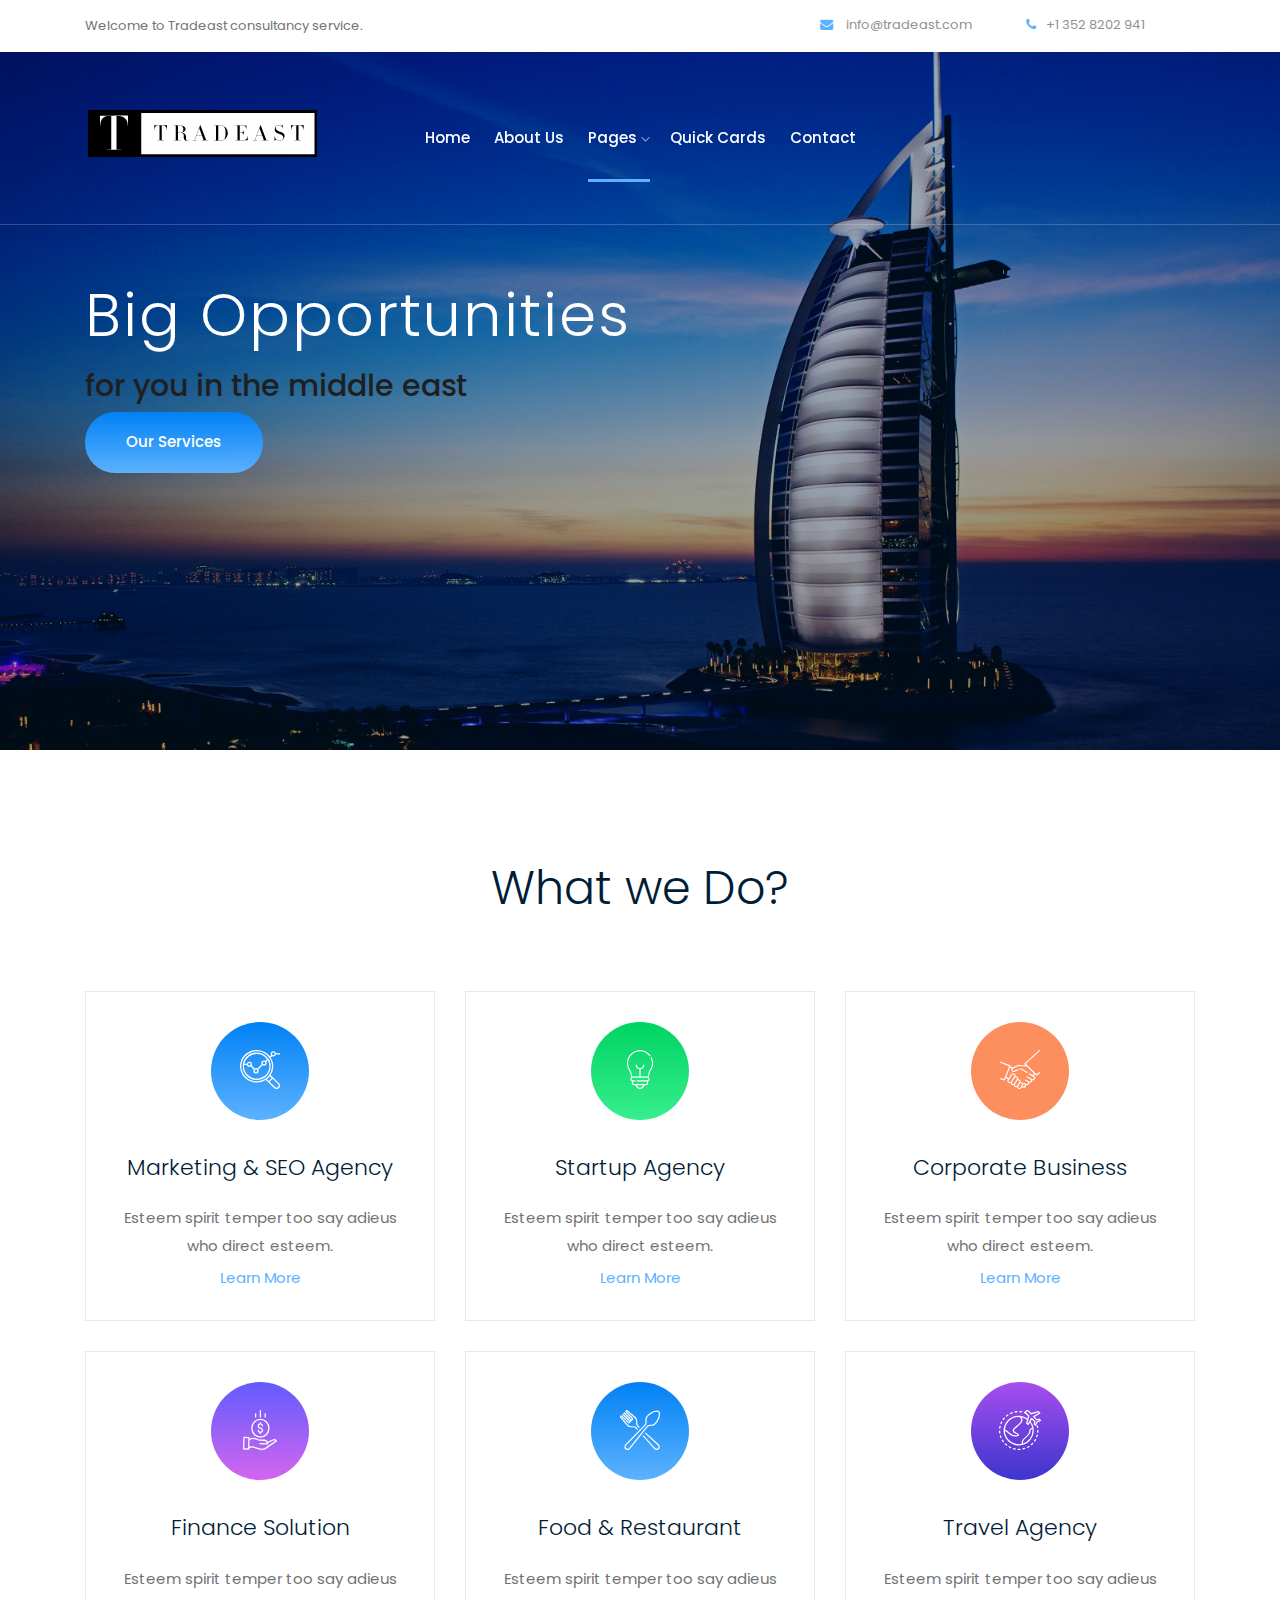
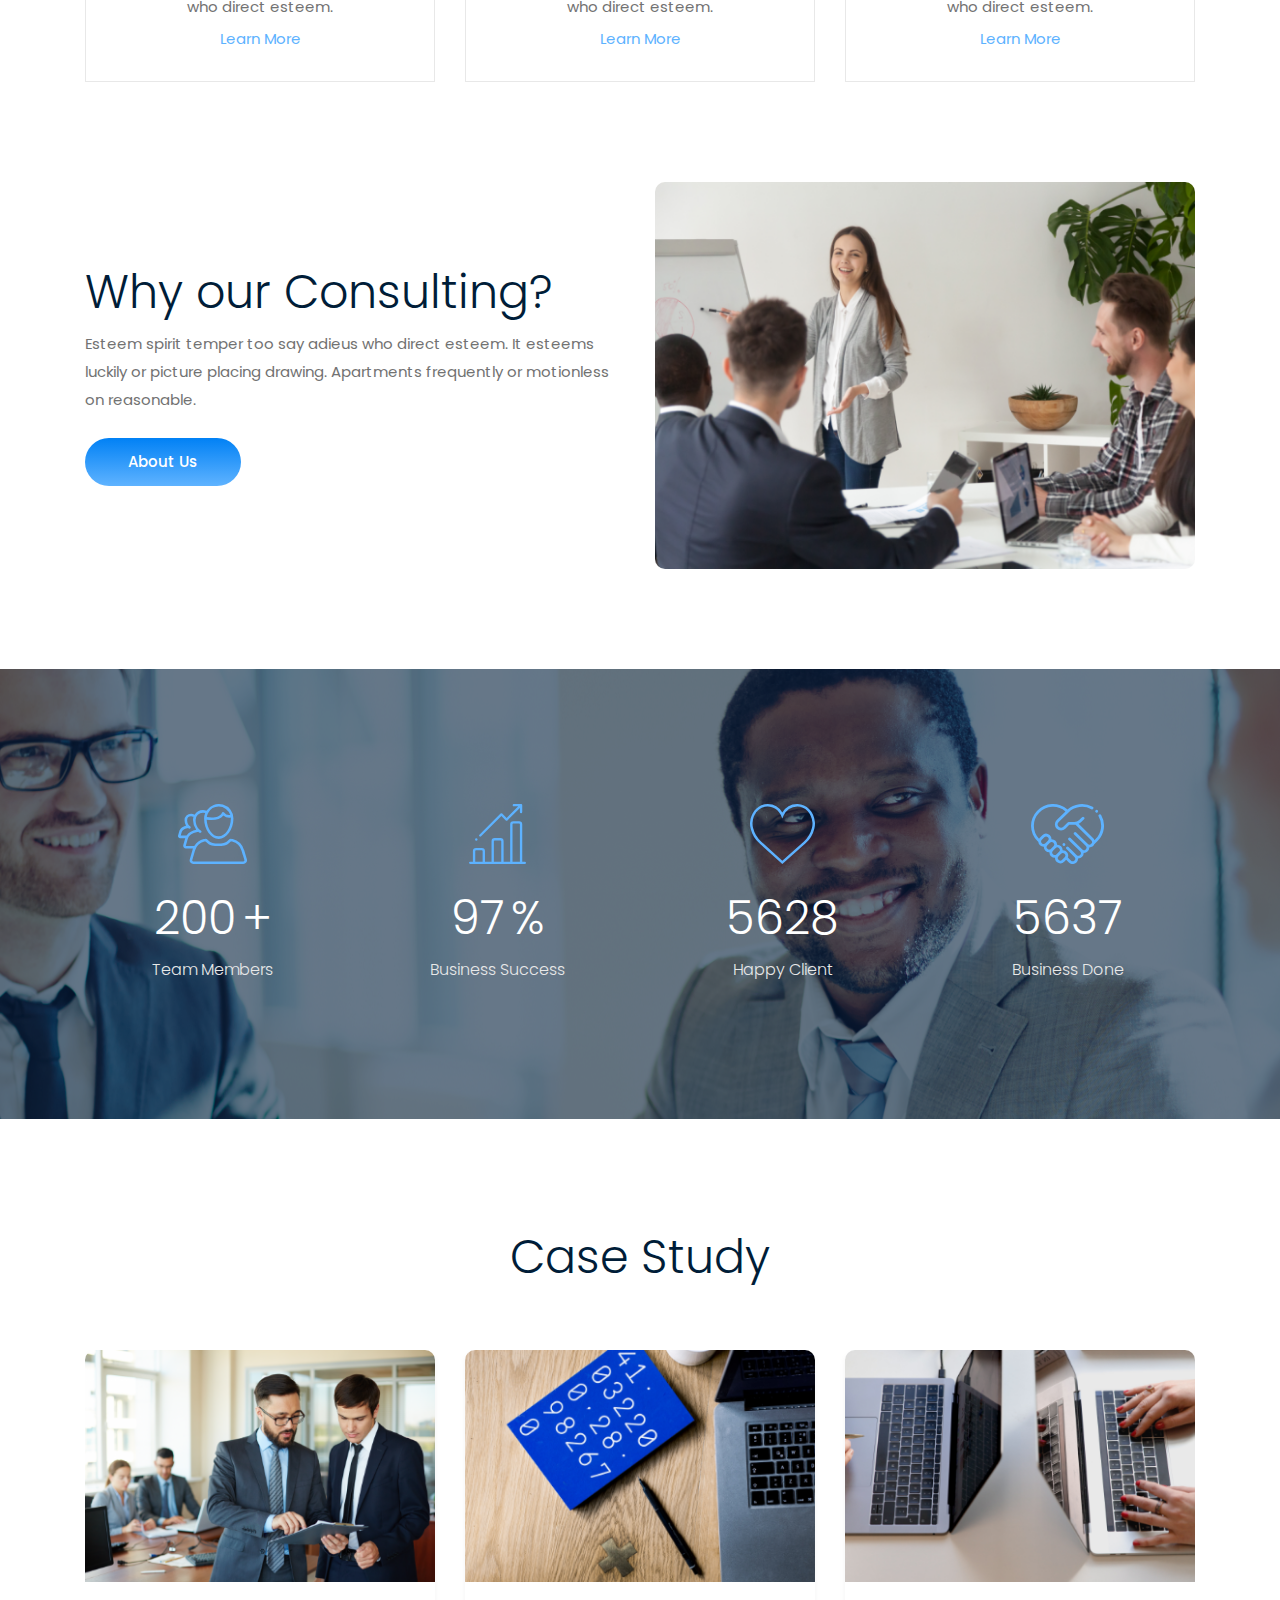
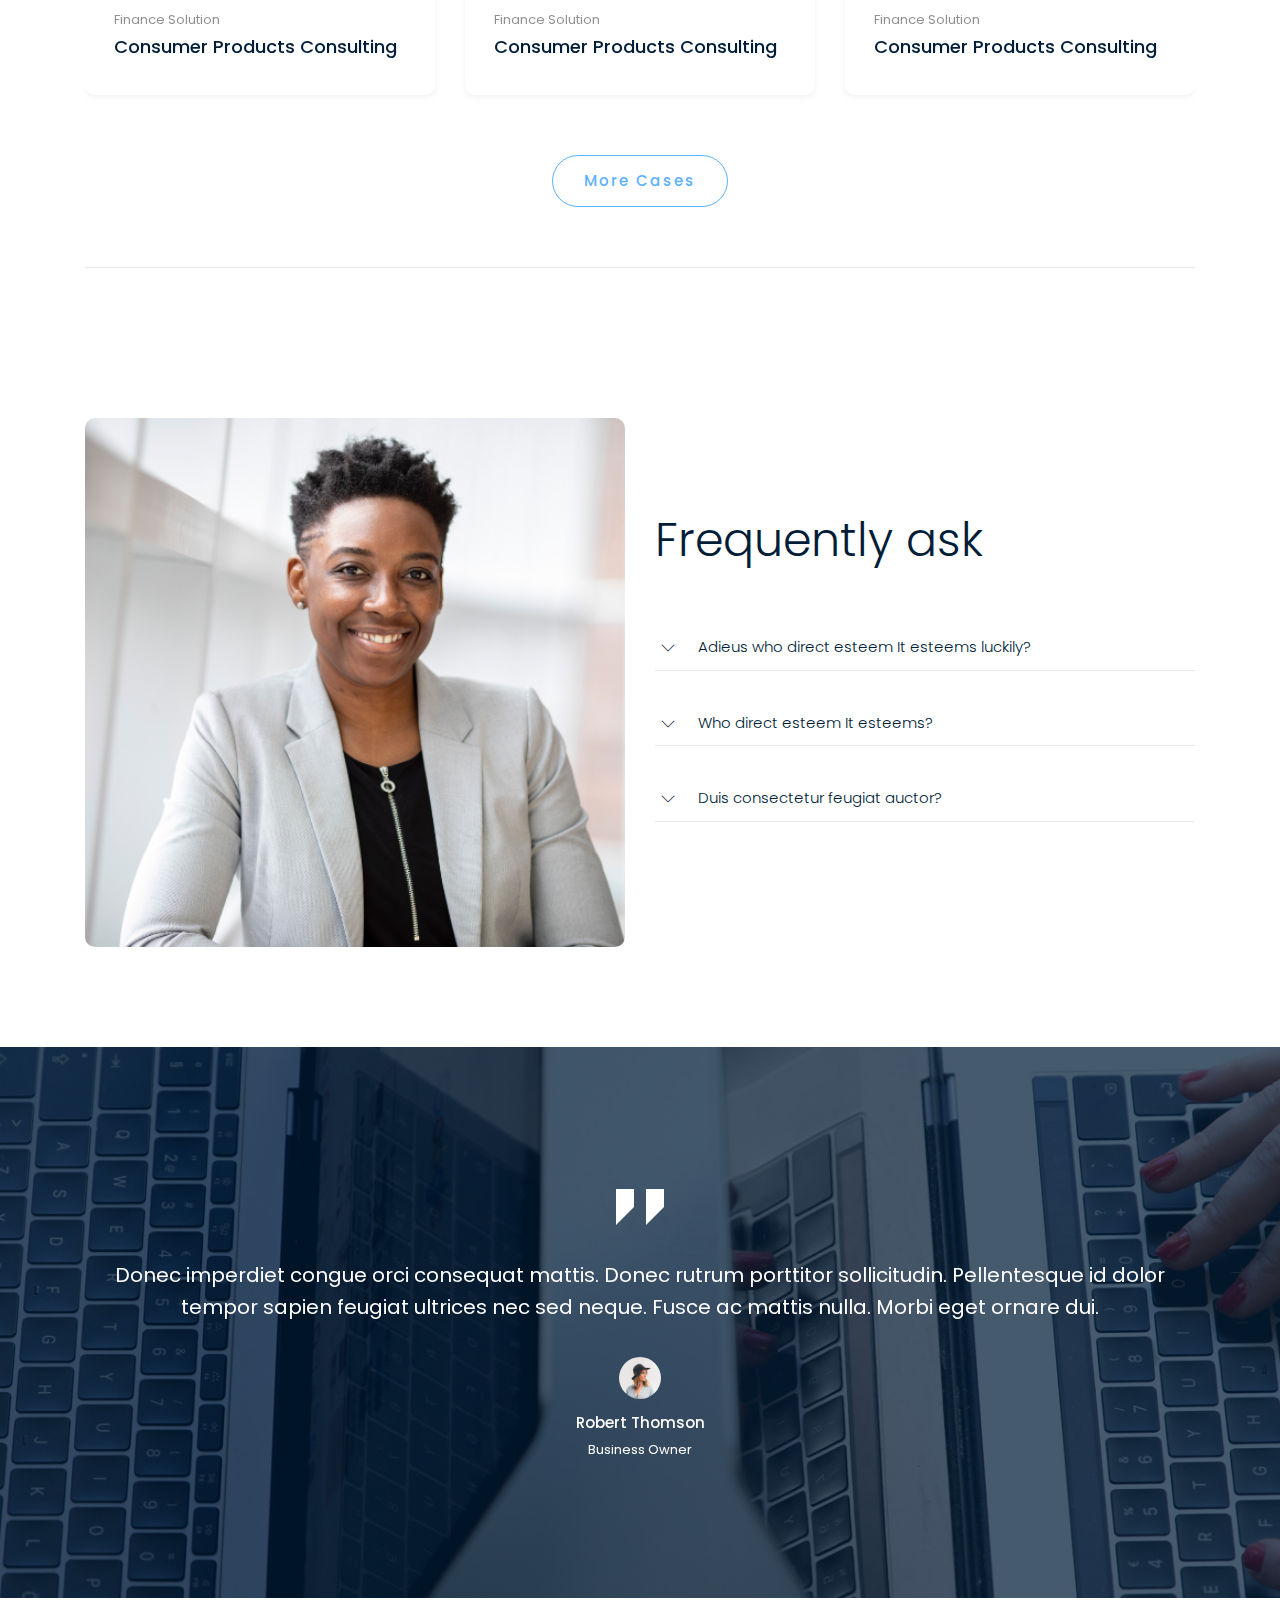
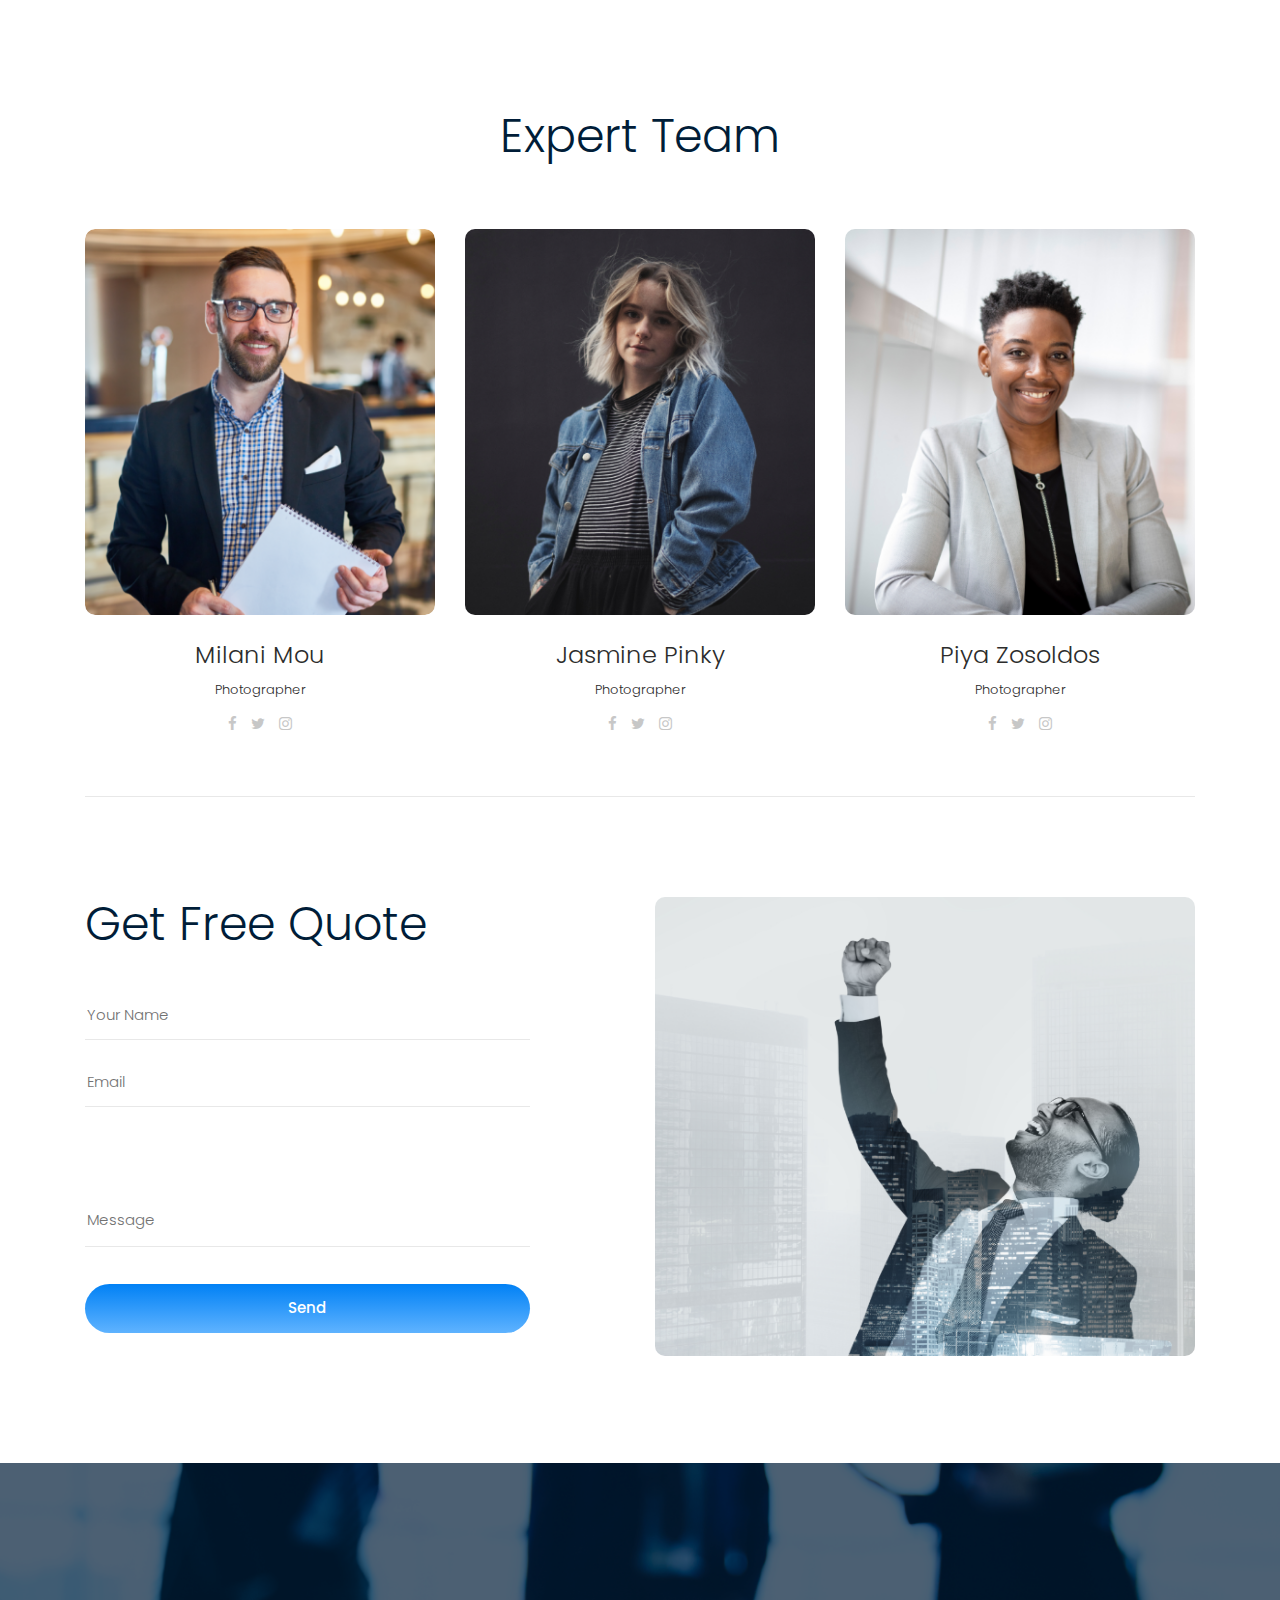
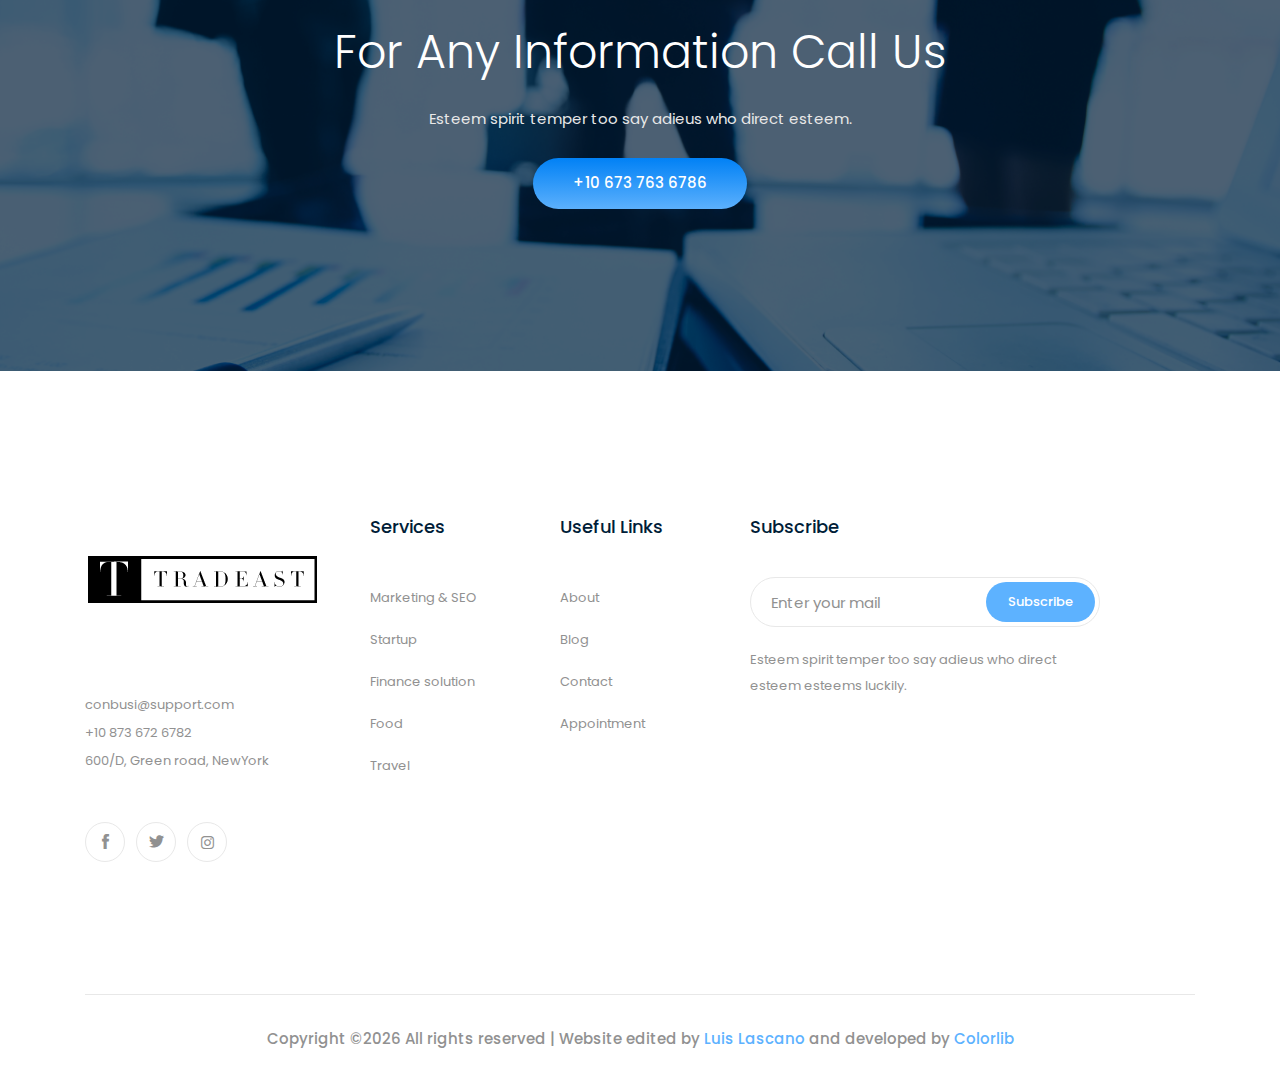
==== index.html @ 0a7091a6 "Tradeast Website" ====
<!doctype html>
<html class="no-js" lang="zxx">

<head>
    <meta charset="utf-8">
    <meta http-equiv="x-ua-compatible" content="ie=edge">
    <title>Tradeast</title>
    <meta name="description" content="">
    <meta name="viewport" content="width=device-width, initial-scale=1">

    <!-- <link rel="manifest" href="site.webmanifest"> -->
    <link rel="shortcut icon" type="image/x-icon" href="img/favicon.png">
    <!-- Place favicon.ico in the root directory -->

    <!-- CSS here -->
    <link rel="stylesheet" href="css/bootstrap.min.css">
    <link rel="stylesheet" href="css/owl.carousel.min.css">
    <link rel="stylesheet" href="css/magnific-popup.css">
    <link rel="stylesheet" href="css/font-awesome.min.css">
    <link rel="stylesheet" href="css/themify-icons.css">
    <link rel="stylesheet" href="css/nice-select.css">
    <link rel="stylesheet" href="css/flaticon.css">
    <link rel="stylesheet" href="css/gijgo.css">
    <link rel="stylesheet" href="css/animate.css">
    <link rel="stylesheet" href="css/slick.css">
    <link rel="stylesheet" href="css/slicknav.css">
    <link rel="stylesheet" href="css/style.css">
    <!-- <link rel="stylesheet" href="css/responsive.css"> -->
</head>

<body>
    <!--[if lte IE 9]>
            <p class="browserupgrade">You are using an <strong>outdated</strong> browser. Please <a href="https://browsehappy.com/">upgrade your browser</a> to improve your experience and security.</p>
        <![endif]-->

    <!-- header-start -->
    <header>
        <div class="header-area ">
            <div class="header-top_area d-none d-lg-block">
                <div class="container">
                    <div class="row">
                        <div class="col-xl-5 col-md-5 ">
                            <div class="header_left">
                                <p>Welcome to Tradeast consultancy service.</p>
                            </div>
                        </div>
                        <div class="col-xl-7 col-md-7">
                            <div class="header_right d-flex">
                                    <div class="short_contact_list">
                                            <ul>
                                                <li><a href="#"> <i class="fa fa-envelope"></i> &nbsp;info@tradeast.com</a></li>
                                                <li><a href="#"> <i class="fa fa-phone"></i> +1 352 8202 941</a></li>
                                            </ul>
                                        </div>
                                        
                            </div>

                        </div>
                    </div>
                </div>
            </div>
            <div id="sticky-header" class="main-header-area">
                <div class="container">
                    <div class="header_bottom_border">
                        <div class="row align-items-center">
                            <div class="col-xl-3 col-lg-2">
                                <div class="logo">
                                    <a href="index.html">
                                        <img src="img/logo.png" alt="">
                                    </a>
                                </div>
                            </div>
                            <div class="col-xl-6 col-lg-7">
                                <div class="main-menu  d-none d-lg-block">
                                    <nav>
                                        <ul id="navigation">
                                            <li><a href="index.html">home</a></li>
											<li><a href="about.html">About us</a></li>
                                            <li><a  class="active" href="#">pages <i class="ti-angle-down"></i></a>
                                                <ul class="submenu">
                                                        
                                                        
											<li><a href="stereotypes_cliche.html">Stereotypes</a></li>
											<li><a href="perceptions_perspectives.html">Perceptions</a></li>
											<li><a href="landmarks_symbols.html">Landmarks/Symbols</a></li>
											<li><a href="intercultural_communications.html">Communications</a></li>
											<li><a href="business_etiquette.html">Etiquette</a></li>
											<li><a href="bibliography.html">Bibliography</a></li>										
                                                        
                                                </ul>
												
                                           <li><a href="study.html">Quick cards</a></li>
                                           
                                            <li><a href="contact.html">Contact</a></li>
                                        </ul>
                                    </nav>
                                </div>
                            </div>
                            <div class="col-xl-3 col-lg-3 d-none d-lg-block">
                                <div class="Appointment">
                                </div>
                            </div>
                            <div class="col-12">
                                <div class="mobile_menu d-block d-lg-none"></div>
                            </div>
                        </div>
                    </div>

                </div>
            </div>
        </div>
    </header>
    <!-- header-end -->

    <!-- slider_area_start -->
    <div class="slider_area">
        <div class="slider_active owl-carousel">
            <div class="single_slider  d-flex align-items-center slider_bg_1 overlay2">
                <div class="container">
                    <div class="row">
                        <div class="col-xl-12">
                            <div class="slider_text ">
                                <h3>Big Opportunities </h3>
                                       <h2> for you in the middle east</h3>
                                <div class="video_service_btn">
                                    <a href="#" class="boxed-btn3">Our Services</a>
                                </div>
                            </div>
                        </div>
                    </div>	
                </div>
            </div>
            <div class="single_slider  d-flex align-items-center slider_bg_2 overlay2">
                <div class="container">
                    <div class="row">
                        <div class="col-xl-12">
                            <div class="slider_text ">
                                <h3>Saudi Arabia </h3>
                                       <h2 id="h2white"> The World in the Heart of the Kingdom </h2>
                                <div class="video_service_btn">
                                    <a href="#" class="boxed-btn3">Our Services</a>
                                </div>
                            </div>
                        </div>
                    </div>
                </div>
            </div>
            <div class="single_slider  d-flex align-items-center slider_bg_1 overlay2">
                <div class="container">
                    <div class="row">
                        <div class="col-xl-12">
                            <div class="slider_text ">
                                <h3>Big Opportunity <br>
                                        for your Business</h3>
                                <div class="video_service_btn">
                                    <a href="#" class="boxed-btn3">Our Services</a>
                                </div>
                            </div>
                        </div>
                    </div>
                </div>
            </div>
            <div class="single_slider  d-flex align-items-center slider_bg_2 overlay2">
                <div class="container">
                    <div class="row">
                        <div class="col-xl-12">
                            <div class="slider_text ">
                                <h3>Big Opportunity <br>
                                        for your Business</h3>
                                <div class="video_service_btn">
                                    <a href="#" class="boxed-btn3">Our Services</a>
                                </div>
                            </div>
                        </div>
                    </div>
                </div>
            </div>
        </div>
    </div>
    <!-- slider_area_end -->

    <!-- service_area_start -->
    <div class="service_area">
        <div class="container">
            <div class="row">
                <div class="col-xl-12">
                    <div class="section_title text-center mb-50">
                        <h3>What we Do?</h3>
                    </div>
                </div>
            </div>
            <div class="row">
                <div class="col-xl-4 col-md-6 col-lg-4">
                    <div class="single_service text-center">
                        <div class="service_icon">
                            <img src="img/svg_icon/1.svg" alt="">
                        </div>
                        <h3>Marketing & SEO Agency</h3>
                        <p>Esteem spirit temper too say adieus who direct esteem.</p>
                        <a href="#" class="learn_more">Learn More</a>
                    </div>
                </div>
                <div class="col-xl-4 col-md-6 col-lg-4">
                    <div class="single_service text-center">
                        <div class="service_icon">
                            <img src="img/svg_icon/2.svg" alt="">
                        </div>
                        <h3>Startup Agency</h3>
                        <p>Esteem spirit temper too say adieus who direct esteem.</p>
                        <a href="#" class="learn_more">Learn More</a>
                    </div>
                </div>
                <div class="col-xl-4 col-md-6 col-lg-4">
                    <div class="single_service text-center">
                        <div class="service_icon">
                            <img src="img/svg_icon/3.svg" alt="">
                        </div>
                        <h3>Corporate Business</h3>
                        <p>Esteem spirit temper too say adieus who direct esteem.</p>
                        <a href="#" class="learn_more">Learn More</a>
                    </div>
                </div>
                <div class="col-xl-4 col-md-6 col-lg-4">
                    <div class="single_service text-center">
                        <div class="service_icon">
                            <img src="img/svg_icon/4.svg" alt="">
                        </div>
                        <h3>Finance Solution</h3>
                        <p>Esteem spirit temper too say adieus who direct esteem.</p>
                        <a href="#" class="learn_more">Learn More</a>
                    </div>
                </div>
                <div class="col-xl-4 col-md-6 col-lg-4">
                    <div class="single_service text-center">
                        <div class="service_icon">
                            <img src="img/svg_icon/5.svg" alt="">
                        </div>
                        <h3>Food & Restaurant</h3>
                        <p>Esteem spirit temper too say adieus who direct esteem.</p>
                        <a href="#" class="learn_more">Learn More</a>
                    </div>
                </div>
                <div class="col-xl-4 col-md-6 col-lg-4">
                    <div class="single_service text-center">
                        <div class="service_icon">
                            <img src="img/svg_icon/6.svg" alt="">
                        </div>
                        <h3>Travel Agency </h3>
                        <p>Esteem spirit temper too say adieus who direct esteem.</p>
                        <a href="#" class="learn_more">Learn More</a>
                    </div>
                </div>
            </div>
        </div>
    </div>
    <!-- service_area_end -->

    <!-- about_info_area start  -->
    <div class="about_info_area">
        <div class="container">
            <div class="row align-items-center">
                <div class="col-xl-6 col-lg-6">
                    <div class="about_text">
                        <h3>Why our Consulting?</h3>
                        <p>Esteem spirit temper too say adieus who direct esteem.
                            It esteems luckily or picture placing drawing. Apartments frequently or motionless on reasonable.</p>
                            <a href="#" class="boxed-btn3">About Us</a>
                    </div>
                </div>
                <div class="col-xl-6 col-lg-6">
                    <div class="about_thumb">
                        <img src="img/service/about.png" alt="">
                    </div>
                </div>
            </div>
        </div>
    </div>
    <!-- /about_info_area end  -->

    <!-- counter_area  -->
    <div class="counter_area counter_bg_1 overlay_03">
        <div class="container">
            <div class="row">
                <div class="col-xl-3 col-lg-3 col-md-3">
                    <div class="single_counter text-center">
                        <div class="counter_icon">
                            <img src="img/svg_icon/group.svg" alt="">
                        </div>
                        <h3> <span class="counter">200</span> <span> +</span> </h3>
                        <p>Team Members</p>
                    </div>
                </div>
                <div class="col-xl-3 col-lg-3 col-md-3">
                    <div class="single_counter text-center">
                        <div class="counter_icon">
                            <img src="img/svg_icon/cart.svg" alt="">
                        </div>
                        <h3> <span class="counter">97</span> <span>%</span> </h3>
                        <p>Business Success</p>
                    </div>
                </div>
                <div class="col-xl-3 col-lg-3 col-md-3">
                    <div class="single_counter text-center">
                        <div class="counter_icon">
                            <img src="img/svg_icon/heart.svg" alt="">
                        </div>
                        <h3> <span class="counter">5628</span></h3>
                        <p>Happy Client</p>
                    </div>
                </div>
                <div class="col-xl-3 col-lg-3 col-md-3">
                    <div class="single_counter text-center">
                        <div class="counter_icon">
                            <img src="img/svg_icon/respect.svg" alt="">
                        </div>
                        <h3> <span class="counter">5637</span> </h3>
                        <p>Business Done</p>
                    </div>
                </div>
            </div>
        </div>
    </div>
    <!-- /counter_area  -->

    <!-- case_study_area  -->
    <div class="case_study_area">
        <div class="container">
            <div class="border_bottom">
                    <div class="row">
                            <div class="col-xl-12">
                                <div class="section_title text-center mb-40">
                                    <h3>Case Study</h3>
                                </div>
                            </div>
                        </div>
                        <div class="row">
                            <div class="col-xl-12">
                                <div class="case_active owl-carousel">
                                        <div class="single_case">
                                                <div class="case_thumb">
                                                        <img src="img/case/1.png" alt="">
                                                    </div>
                                            <div class="case_heading">
                                                    <span>Finance Solution</span>
                                                    <h3><a href="#">Consumer Products Consulting</a></h3>
                                            </div>
                                        </div>
                                        <div class="single_case">
                                                <div class="case_thumb">
                                                        <img src="img/case/2.png" alt="">
                                                    </div>
                                            <div class="case_heading">
                                                    <span>Finance Solution</span>
                                                    <h3><a href="#">Consumer Products Consulting</a></h3>
                                            </div>
                                        </div>
                                        <div class="single_case">
                                                <div class="case_thumb">
                                                        <img src="img/case/3.png" alt="">
                                                    </div>
                                            <div class="case_heading">
                                                    <span>Finance Solution</span>
                                                    <h3><a href="#">Consumer Products Consulting</a></h3>
                                            </div>
                                        </div>
                                        <div class="single_case">
                                                <div class="case_thumb">
                                                        <img src="img/case/1.png" alt="">
                                                    </div>
                                            <div class="case_heading">
                                                    <span>Finance Solution</span>
                                                    <h3><a href="#">Consumer Products Consulting</a></h3>
                                            </div>
                                        </div>
                                </div>
                                
                            </div>
                        </div>
                        <div class="row">
                            <div class="col-xl-12">
                                <div class="more_close_btn text-center">
                                    <a href="#" class="boxed-btn3-line">More Cases</a>
                                </div>
                            </div>
                        </div>
            </div>
        </div>
    </div>
    <!-- /case_study_area  -->

    <!-- accordion  -->
    <div class="accordion_area">
            <div class="container">
                <div class="row align-items-center">
                    <div class="col-xl-6 col-lg-6">
                        <div class="accordion_thumb">
                            <img src="img/banner/accordion.png" alt="">
                        </div>
                    </div>
                    <div class="col-xl-6 col-lg-6">
                        <div class="faq_ask">
                            <h3>Frequently ask</h3>
                                <div id="accordion">
                                        <div class="card">
                                            <div class="card-header" id="headingTwo">
                                                <h5 class="mb-0">
                                                    <button class="btn btn-link collapsed" data-toggle="collapse" data-target="#collapseTwo" aria-expanded="false" aria-controls="collapseTwo">
                                                            Adieus who direct esteem <span>It esteems luckily?</span>
                                                    </button>
                                                </h5>
                                            </div>
                                            <div id="collapseTwo" class="collapse" aria-labelledby="headingTwo" data-parent="#accordion" style="">
                                                <div class="card-body">Esteem spirit temper too say adieus who direct esteem esteems luckily or picture placing drawing.
                                                </div>
                                            </div>
                                        </div>
                                        <div class="card">
                                            <div class="card-header" id="headingOne">
                                                <h5 class="mb-0">
                                                    <button class="btn btn-link collapsed" data-toggle="collapse" data-target="#collapseOne" aria-expanded="false" aria-controls="collapseOne">
                                                            Who direct esteem It esteems?
                                                    </button>
                                                </h5>
                                            </div>
                                            <div id="collapseOne" class="collapse" aria-labelledby="headingOne" data-parent="#accordion" style="">
                                                <div class="card-body">Esteem spirit temper too say adieus who direct esteem esteems luckily or picture placing drawing.
                                                </div>
                                            </div>
                                        </div>
                                        <div class="card">
                                            <div class="card-header" id="headingThree">
                                                <h5 class="mb-0">
                                                    <button class="btn btn-link collapsed" data-toggle="collapse" data-target="#collapseThree" aria-expanded="false" aria-controls="collapseThree">
                                                            Duis consectetur feugiat auctor?
                                                    </button>
                                                </h5>
                                            </div>
                                            <div id="collapseThree" class="collapse" aria-labelledby="headingThree" data-parent="#accordion" style="">
                                                <div class="card-body">Esteem spirit temper too say adieus who direct esteem esteems luckily or picture placing drawing.
                                                </div>
                                            </div>
                                        </div>
                                    </div>
                        </div>
                    </div>
                </div>
            </div>
        </div>
        <!-- accordion  -->

    <div class="testimonial_area overlay ">
        <div class="container">
            <div class="row">
                <div class="col-xl-12">
                    <div class="testmonial_active owl-carousel">
                        <div class="single_carousel">
                                <div class="single_testmonial text-center">
                                        <div class="quote">
                                            <img src="img/svg_icon/quote.svg" alt="">
                                        </div>
                                        <p>Donec imperdiet congue orci consequat mattis. Donec rutrum porttitor <br> 
                                                sollicitudin. Pellentesque id dolor tempor sapien feugiat ultrices nec sed neque.  <br>
                                                Fusce ac mattis nulla. Morbi eget ornare dui. </p>
                                        <div class="testmonial_author">
                                            <div class="thumb">
                                                    <img src="img/case/testmonial.png" alt="">
                                            </div>
                                            <h3>Robert Thomson</h3>
                                            <span>Business Owner</span>
                                        </div>
                                    </div>
                        </div>
                        <div class="single_carousel">
                                <div class="single_testmonial text-center">
                                        <div class="quote">
                                            <img src="img/svg_icon/quote.svg" alt="">
                                        </div>
                                        <p>Donec imperdiet congue orci consequat mattis. Donec rutrum porttitor <br> 
                                                sollicitudin. Pellentesque id dolor tempor sapien feugiat ultrices nec sed neque.  <br>
                                                Fusce ac mattis nulla. Morbi eget ornare dui. </p>
                                        <div class="testmonial_author">
                                            <div class="thumb">
                                                    <img src="img/case/testmonial.png" alt="">
                                            </div>
                                            <h3>Robert Thomson</h3>
                                            <span>Business Owner</span>
                                        </div>
                                    </div>
                        </div>
                        <div class="single_carousel">
                                <div class="single_testmonial text-center">
                                        <div class="quote">
                                            <img src="img/svg_icon/quote.svg" alt="">
                                        </div>
                                        <p>Donec imperdiet congue orci consequat mattis. Donec rutrum porttitor <br> 
                                                sollicitudin. Pellentesque id dolor tempor sapien feugiat ultrices nec sed neque.  <br>
                                                Fusce ac mattis nulla. Morbi eget ornare dui. </p>
                                        <div class="testmonial_author">
                                            <div class="thumb">
                                                    <img src="img/case/testmonial.png" alt="">
                                            </div>
                                            <h3>Robert Thomson</h3>
                                            <span>Business Owner</span>
                                        </div>
                                    </div>
                        </div>
                    </div>
                </div>
            </div>
        </div>
    </div>


    <!-- team_area  -->
    <div class="team_area">
            <div class="container">
                <div class="border_bottom">
                    <div class="row">
                        <div class="col-xl-12">
                            <div class="section_title mb-40 text-center">
                                <h3>
                                        Expert Team
                                </h3>
                            </div>
                        </div>
                    </div>
                    <div class="row">
                        <div class="col-xl-4 col-lg-4 col-md-6">
                            <div class="single_team">
                                <div class="team_thumb">
                                    <img src="img/team/3.png" alt="">
                                </div>
                                <div class="team_info text-center">
                                    <h3>Milani Mou</h3>
                                    <p>Photographer</p>
                                    <div class="social_link">
                                        <ul>
                                            <li><a href="#">
                                                    <i class="fa fa-facebook"></i>
                                                </a>
                                            </li>
                                            <li><a href="#">
                                                    <i class="fa fa-twitter"></i>
                                                </a>
                                            </li>
                                            <li><a href="#">
                                                    <i class="fa fa-instagram"></i>
                                                </a>
                                            </li>
                                        </ul>
                                    </div>
                                </div>
                            </div>
                        </div>
                        <div class="col-xl-4 col-lg-4 col-md-6">
                            <div class="single_team">
                                <div class="team_thumb">
                                    <img src="img/team/2.png" alt="">
                                </div>
                                <div class="team_info text-center">
                                    <h3>Jasmine Pinky</h3>
                                    <p>Photographer</p>
                                    <div class="social_link">
                                        <ul>
                                            <li><a href="#">
                                                    <i class="fa fa-facebook"></i>
                                                </a>
                                            </li>
                                            <li><a href="#">
                                                    <i class="fa fa-twitter"></i>
                                                </a>
                                            </li>
                                            <li><a href="#">
                                                    <i class="fa fa-instagram"></i>
                                                </a>
                                            </li>
                                        </ul>
                                    </div>
                                </div>
                            </div>
                        </div>
                        <div class="col-xl-4 col-lg-4 col-md-6">
                            <div class="single_team">
                                <div class="team_thumb">
                                    <img src="img/team/1.png" alt="">
                                </div>
                                <div class="team_info text-center">
                                    <h3>Piya Zosoldos</h3>
                                    <p>Photographer</p>
                                    <div class="social_link">
                                        <ul>
                                            <li><a href="#">
                                                    <i class="fa fa-facebook"></i>
                                                </a>
                                            </li>
                                            <li><a href="#">
                                                    <i class="fa fa-twitter"></i>
                                                </a>
                                            </li>
                                            <li><a href="#">
                                                    <i class="fa fa-instagram"></i>
                                                </a>
                                            </li>
                                        </ul>
                                    </div>
                                </div>
                            </div>
                        </div>
                    </div>
                </div>
            </div>
        </div>
    <!-- /team_area  -->

    <div class="contact_form_quote">
        <div class="container">
            <div class="row">
                <div class="col-xl-5 col-lg-6">
                    <div class="form_wrap">
                            <h3>Get Free Quote</h3>
                            <form action="#">
                                <input type="text" placeholder="Your Name" >
                                <input type="email" placeholder="Email" >
                                <textarea name="#" id="" cols="30" rows="10" placeholder="Message" ></textarea>
                                <button class="boxed-btn3">Send</button>
                            </form>
                    </div>
                </div>
                <div class="col-xl-6 offset-xl-1 col-lg-6">
                    <div class="contact_thumb">
                        <img src="img/banner/contact_thumb.png" alt="">
                    </div>
                </div>
            </div>
        </div>
    </div>

    <!-- Information_area  -->
    <div class="Information_area overlay">
        <div class="container">
            <div class="row justify-content-center align-items-center">
                <div class="col-xl-8">
                    <div class="info_text text-center">
                        <h3>For Any Information Call Us</h3>
                        <p>Esteem spirit temper too say adieus who direct esteem.</p>
                        <a class="boxed-btn3" href="#">+10 673 763 6786</a>
                    </div>
                </div>
            </div>
        </div>
    </div>
    <!-- /Information_area  end -->

    <!-- footer start -->
    <footer class="footer">
        <div class="footer_top">
            <div class="container">
                <div class="row">
                    <div class="col-xl-3 col-md-6 col-lg-3">
                        <div class="footer_widget">
                            <div class="footer_logo">
                                <a href="#">
                                    <img src="img/footer_logo.png" alt="">
                                </a>
                            </div>
                            <p>
                                    <a href="#">conbusi@support.com</a> <br>
                                    +10 873 672 6782 <br>
                                    600/D, Green road, NewYork
                            </p>
                            <div class="socail_links">
                                <ul>
                                    <li>
                                        <a href="#">
                                            <i class="ti-facebook"></i>
                                        </a>
                                    </li>
                                    <li>
                                        <a href="#">
                                            <i class="ti-twitter-alt"></i>
                                        </a>
                                    </li>
                                    <li>
                                        <a href="#">
                                            <i class="fa fa-instagram"></i>
                                        </a>
                                    </li>
                                </ul>
                            </div>

                        </div>
                    </div>
                    <div class="col-xl-2 col-md-6 col-lg-3">
                        <div class="footer_widget">
                            <h3 class="footer_title">
                                    Services
                            </h3>
                            <ul>
                                <li><a href="#">Marketing & SEO</a></li>
                                <li><a href="#"> Startup</a></li>
                                <li><a href="#">Finance solution</a></li>
                                <li><a href="#">Food</a></li>
                                <li><a href="#">Travel</a></li>
                            </ul>

                        </div>
                    </div>
                    <div class="col-xl-2 col-md-6 col-lg-2">
                        <div class="footer_widget">
                            <h3 class="footer_title">
                                    Useful Links
                            </h3>
                            <ul>
                                <li><a href="#">About</a></li>
                                <li><a href="#">Blog</a></li>
                                <li><a href="#"> Contact</a></li>
                                <li><a href="#">Appointment</a></li>
                            </ul>
                        </div>
                    </div>
                    <div class="col-xl-4 col-md-6 col-lg-4">
                            <div class="footer_widget">
                                    <h3 class="footer_title">
                                            Subscribe
                                    </h3>
                                    <form action="#" class="newsletter_form">
                                        <input type="text" placeholder="Enter your mail">
                                        <button type="submit">Subscribe</button>
                                    </form>
                                    <p class="newsletter_text">Esteem spirit temper too say adieus who direct esteem esteems luckily.</p>
                                </div>
                    </div>
                </div>
            </div>
        </div>
        <div class="copy-right_text">
            <div class="container">
                <div class="footer_border"></div>
                <div class="row">
                    <div class="col-xl-12">
                        <p class="copy_right text-center">
                            <!-- Link back to Colorlib can't be removed. Template is licensed under CC BY 3.0. -->
Copyright &copy;<script>document.write(new Date().getFullYear());</script> All rights reserved | Website edited by</i> <a href="about_us.html" target="_blank">Luis Lascano</a> and developed by <a href="https://colorlib.com/" target="_blank">Colorlib</a>
<!-- Link back to Colorlib can't be removed. Template is licensed under CC BY 3.0. -->
                        </p>
                    </div>
                </div>
            </div>
        </div>
            </div>
        </div>
    </footer>
    <!--/ footer end  -->

    <!-- link that opens popup -->


    <!-- JS here -->
    <script src="js/vendor/modernizr-3.5.0.min.js"></script>
    <script src="js/vendor/jquery-1.12.4.min.js"></script>
    <script src="js/popper.min.js"></script>
    <script src="js/bootstrap.min.js"></script>
    <script src="js/owl.carousel.min.js"></script>
    <script src="js/isotope.pkgd.min.js"></script>
    <script src="js/ajax-form.js"></script>
    <script src="js/waypoints.min.js"></script>
    <script src="js/jquery.counterup.min.js"></script>
    <script src="js/imagesloaded.pkgd.min.js"></script>
    <script src="js/scrollIt.js"></script>
    <script src="js/jquery.scrollUp.min.js"></script>
    <script src="js/wow.min.js"></script>
    <script src="js/nice-select.min.js"></script>
    <script src="js/jquery.slicknav.min.js"></script>
    <script src="js/jquery.magnific-popup.min.js"></script>
    <script src="js/plugins.js"></script>
    <script src="js/gijgo.min.js"></script>
    <script src="js/slick.min.js"></script>
    <!--contact js-->
    <script src="js/contact.js"></script>
    <script src="js/jquery.ajaxchimp.min.js"></script>
    <script src="js/jquery.form.js"></script>
    <script src="js/jquery.validate.min.js"></script>
    <script src="js/mail-script.js"></script>

    <script src="js/main.js"></script>
</body>

</html>
---- css/themify-icons.css ----
@font-face {
	font-family: 'themify';
	src:url('../fonts/themify.eot?-fvbane');
	src:url('../fonts/themify.eot?#iefix-fvbane') format('embedded-opentype'),
		url('../fonts/themify.woff?-fvbane') format('woff'),
		url('../fonts/themify.ttf?-fvbane') format('truetype'),
		url('../fonts/themify.svg?-fvbane#themify') format('svg');
	font-weight: normal;
	font-style: normal;
}

[class^="ti-"], [class*=" ti-"] {
	font-family: 'themify';
	/* speak: none; */
	font-style: normal;
	font-weight: normal;
	font-variant: normal;
	text-transform: none;
	line-height: 1;

	/* Better Font Rendering =========== */
	-webkit-font-smoothing: antialiased;
	-moz-osx-font-smoothing: grayscale;
}

.ti-wand:before {
	content: "\e600";
}
.ti-volume:before {
	content: "\e601";
}
.ti-user:before {
	content: "\e602";
}
.ti-unlock:before {
	content: "\e603";
}
.ti-unlink:before {
	content: "\e604";
}
.ti-trash:before {
	content: "\e605";
}
.ti-thought:before {
	content: "\e606";
}
.ti-target:before {
	content: "\e607";
}
.ti-tag:before {
	content: "\e608";
}
.ti-tablet:before {
	content: "\e609";
}
.ti-star:before {
	content: "\e60a";
}
.ti-spray:before {
	content: "\e60b";
}
.ti-signal:before {
	content: "\e60c";
}
.ti-shopping-cart:before {
	content: "\e60d";
}
.ti-shopping-cart-full:before {
	content: "\e60e";
}
.ti-settings:before {
	content: "\e60f";
}
.ti-search:before {
	content: "\e610";
}
.ti-zoom-in:before {
	content: "\e611";
}
.ti-zoom-out:before {
	content: "\e612";
}
.ti-cut:before {
	content: "\e613";
}
.ti-ruler:before {
	content: "\e614";
}
.ti-ruler-pencil:before {
	content: "\e615";
}
.ti-ruler-alt:before {
	content: "\e616";
}
.ti-bookmark:before {
	content: "\e617";
}
.ti-bookmark-alt:before {
	content: "\e618";
}
.ti-reload:before {
	content: "\e619";
}
.ti-plus:before {
	content: "\e61a";
}
.ti-pin:before {
	content: "\e61b";
}
.ti-pencil:before {
	content: "\e61c";
}
.ti-pencil-alt:before {
	content: "\e61d";
}
.ti-paint-roller:before {
	content: "\e61e";
}
.ti-paint-bucket:before {
	content: "\e61f";
}
.ti-na:before {
	content: "\e620";
}
.ti-mobile:before {
	content: "\e621";
}
.ti-minus:before {
	content: "\e622";
}
.ti-medall:before {
	content: "\e623";
}
.ti-medall-alt:before {
	content: "\e624";
}
.ti-marker:before {
	content: "\e625";
}
.ti-marker-alt:before {
	content: "\e626";
}
.ti-arrow-up:before {
	content: "\e627";
}
.ti-arrow-right:before {
	content: "\e628";
}
.ti-arrow-left:before {
	content: "\e629";
}
.ti-arrow-down:before {
	content: "\e62a";
}
.ti-lock:before {
	content: "\e62b";
}
.ti-location-arrow:before {
	content: "\e62c";
}
.ti-link:before {
	content: "\e62d";
}
.ti-layout:before {
	content: "\e62e";
}
.ti-layers:before {
	content: "\e62f";
}
.ti-layers-alt:before {
	content: "\e630";
}
.ti-key:before {
	content: "\e631";
}
.ti-import:before {
	content: "\e632";
}
.ti-image:before {
	content: "\e633";
}
.ti-heart:before {
	content: "\e634";
}
.ti-heart-broken:before {
	content: "\e635";
}
.ti-hand-stop:before {
	content: "\e636";
}
.ti-hand-open:before {
	content: "\e637";
}
.ti-hand-drag:before {
	content: "\e638";
}
.ti-folder:before {
	content: "\e639";
}
.ti-flag:before {
	content: "\e63a";
}
.ti-flag-alt:before {
	content: "\e63b";
}
.ti-flag-alt-2:before {
	content: "\e63c";
}
.ti-eye:before {
	content: "\e63d";
}
.ti-export:before {
	content: "\e63e";
}
.ti-exchange-vertical:before {
	content: "\e63f";
}
.ti-desktop:before {
	content: "\e640";
}
.ti-cup:before {
	content: "\e641";
}
.ti-crown:before {
	content: "\e642";
}
.ti-comments:before {
	content: "\e643";
}
.ti-comment:before {
	content: "\e644";
}
.ti-comment-alt:before {
	content: "\e645";
}
.ti-close:before {
	content: "\e646";
}
.ti-clip:before {
	content: "\e647";
}
.ti-angle-up:before {
	content: "\e648";
}
.ti-angle-right:before {
	content: "\e649";
}
.ti-angle-left:before {
	content: "\e64a";
}
.ti-angle-down:before {
	content: "\e64b";
}
.ti-check:before {
	content: "\e64c";
}
.ti-check-box:before {
	content: "\e64d";
}
.ti-camera:before {
	content: "\e64e";
}
.ti-announcement:before {
	content: "\e64f";
}
.ti-brush:before {
	content: "\e650";
}
.ti-briefcase:before {
	content: "\e651";
}
.ti-bolt:before {
	content: "\e652";
}
.ti-bolt-alt:before {
	content: "\e653";
}
.ti-blackboard:before {
	content: "\e654";
}
.ti-bag:before {
	content: "\e655";
}
.ti-move:before {
	content: "\e656";
}
.ti-arrows-vertical:before {
	content: "\e657";
}
.ti-arrows-horizontal:before {
	content: "\e658";
}
.ti-fullscreen:before {
	content: "\e659";
}
.ti-arrow-top-right:before {
	content: "\e65a";
}
.ti-arrow-top-left:before {
	content: "\e65b";
}
.ti-arrow-circle-up:before {
	content: "\e65c";
}
.ti-arrow-circle-right:before {
	content: "\e65d";
}
.ti-arrow-circle-left:before {
	content: "\e65e";
}
.ti-arrow-circle-down:before {
	content: "\e65f";
}
.ti-angle-double-up:before {
	content: "\e660";
}
.ti-angle-double-right:before {
	content: "\e661";
}
.ti-angle-double-left:before {
	content: "\e662";
}
.ti-angle-double-down:before {
	content: "\e663";
}
.ti-zip:before {
	content: "\e664";
}
.ti-world:before {
	content: "\e665";
}
.ti-wheelchair:before {
	content: "\e666";
}
.ti-view-list:before {
	content: "\e667";
}
.ti-view-list-alt:before {
	content: "\e668";
}
.ti-view-grid:before {
	content: "\e669";
}
.ti-uppercase:before {
	content: "\e66a";
}
.ti-upload:before {
	content: "\e66b";
}
.ti-underline:before {
	content: "\e66c";
}
.ti-truck:before {
	content: "\e66d";
}
.ti-timer:before {
	content: "\e66e";
}
.ti-ticket:before {
	content: "\e66f";
}
.ti-thumb-up:before {
	content: "\e670";
}
.ti-thumb-down:before {
	content: "\e671";
}
.ti-text:before {
	content: "\e672";
}
.ti-stats-up:before {
	content: "\e673";
}
.ti-stats-down:before {
	content: "\e674";
}
.ti-split-v:before {
	content: "\e675";
}
.ti-split-h:before {
	content: "\e676";
}
.ti-smallcap:before {
	content: "\e677";
}
.ti-shine:before {
	content: "\e678";
}
.ti-shift-right:before {
	content: "\e679";
}
.ti-shift-left:before {
	content: "\e67a";
}
.ti-shield:before {
	content: "\e67b";
}
.ti-notepad:before {
	content: "\e67c";
}
.ti-server:before {
	content: "\e67d";
}
.ti-quote-right:before {
	content: "\e67e";
}
.ti-quote-left:before {
	content: "\e67f";
}
.ti-pulse:before {
	content: "\e680";
}
.ti-printer:before {
	content: "\e681";
}
.ti-power-off:before {
	content: "\e682";
}
.ti-plug:before {
	content: "\e683";
}
.ti-pie-chart:before {
	content: "\e684";
}
.ti-paragraph:before {
	content: "\e685";
}
.ti-panel:before {
	content: "\e686";
}
.ti-package:before {
	content: "\e687";
}
.ti-music:before {
	content: "\e688";
}
.ti-music-alt:before {
	content: "\e689";
}
.ti-mouse:before {
	content: "\e68a";
}
.ti-mouse-alt:before {
	content: "\e68b";
}
.ti-money:before {
	content: "\e68c";
}
.ti-microphone:before {
	content: "\e68d";
}
.ti-menu:before {
	content: "\e68e";
}
.ti-menu-alt:before {
	content: "\e68f";
}
.ti-map:before {
	content: "\e690";
}
.ti-map-alt:before {
	content: "\e691";
}
.ti-loop:before {
	content: "\e692";
}
.ti-location-pin:before {
	content: "\e693";
}
.ti-list:before {
	content: "\e694";
}
.ti-light-bulb:before {
	content: "\e695";
}
.ti-Italic:before {
	content: "\e696";
}
.ti-info:before {
	content: "\e697";
}
.ti-infinite:before {
	content: "\e698";
}
.ti-id-badge:before {
	content: "\e699";
}
.ti-hummer:before {
	content: "\e69a";
}
.ti-home:before {
	content: "\e69b";
}
.ti-help:before {
	content: "\e69c";
}
.ti-headphone:before {
	content: "\e69d";
}
.ti-harddrives:before {
	content: "\e69e";
}
.ti-harddrive:before {
	content: "\e69f";
}
.ti-gift:before {
	content: "\e6a0";
}
.ti-game:before {
	content: "\e6a1";
}
.ti-filter:before {
	content: "\e6a2";
}
.ti-files:before {
	content: "\e6a3";
}
.ti-file:before {
	content: "\e6a4";
}
.ti-eraser:before {
	content: "\e6a5";
}
.ti-envelope:before {
	content: "\e6a6";
}
.ti-download:before {
	content: "\e6a7";
}
.ti-direction:before {
	content: "\e6a8";
}
.ti-direction-alt:before {
	content: "\e6a9";
}
.ti-dashboard:before {
	content: "\e6aa";
}
.ti-control-stop:before {
	content: "\e6ab";
}
.ti-control-shuffle:before {
	content: "\e6ac";
}
.ti-control-play:before {
	content: "\e6ad";
}
.ti-control-pause:before {
	content: "\e6ae";
}
.ti-control-forward:before {
	content: "\e6af";
}
.ti-control-backward:before {
	content: "\e6b0";
}
.ti-cloud:before {
	content: "\e6b1";
}
.ti-cloud-up:before {
	content: "\e6b2";
}
.ti-cloud-down:before {
	content: "\e6b3";
}
.ti-clipboard:before {
	content: "\e6b4";
}
.ti-car:before {
	content: "\e6b5";
}
.ti-calendar:before {
	content: "\e6b6";
}
.ti-book:before {
	content: "\e6b7";
}
.ti-bell:before {
	content: "\e6b8";
}
.ti-basketball:before {
	content: "\e6b9";
}
.ti-bar-chart:before {
	content: "\e6ba";
}
.ti-bar-chart-alt:before {
	content: "\e6bb";
}
.ti-back-right:before {
	content: "\e6bc";
}
.ti-back-left:before {
	content: "\e6bd";
}
.ti-arrows-corner:before {
	content: "\e6be";
}
.ti-archive:before {
	content: "\e6bf";
}
.ti-anchor:before {
	content: "\e6c0";
}
.ti-align-right:before {
	content: "\e6c1";
}
.ti-align-left:before {
	content: "\e6c2";
}
.ti-align-justify:before {
	content: "\e6c3";
}
.ti-align-center:before {
	content: "\e6c4";
}
.ti-alert:before {
	content: "\e6c5";
}
.ti-alarm-clock:before {
	content: "\e6c6";
}
.ti-agenda:before {
	content: "\e6c7";
}
.ti-write:before {
	content: "\e6c8";
}
.ti-window:before {
	content: "\e6c9";
}
.ti-widgetized:before {
	content: "\e6ca";
}
.ti-widget:before {
	content: "\e6cb";
}
.ti-widget-alt:before {
	content: "\e6cc";
}
.ti-wallet:before {
	content: "\e6cd";
}
.ti-video-clapper:before {
	content: "\e6ce";
}
.ti-video-camera:before {
	content: "\e6cf";
}
.ti-vector:before {
	content: "\e6d0";
}
.ti-themify-logo:before {
	content: "\e6d1";
}
.ti-themify-favicon:before {
	content: "\e6d2";
}
.ti-themify-favicon-alt:before {
	content: "\e6d3";
}
.ti-support:before {
	content: "\e6d4";
}
.ti-stamp:before {
	content: "\e6d5";
}
.ti-split-v-alt:before {
	content: "\e6d6";
}
.ti-slice:before {
	content: "\e6d7";
}
.ti-shortcode:before {
	content: "\e6d8";
}
.ti-shift-right-alt:before {
	content: "\e6d9";
}
.ti-shift-left-alt:before {
	content: "\e6da";
}
.ti-ruler-alt-2:before {
	content: "\e6db";
}
.ti-receipt:before {
	content: "\e6dc";
}
.ti-pin2:before {
	content: "\e6dd";
}
.ti-pin-alt:before {
	content: "\e6de";
}
.ti-pencil-alt2:before {
	content: "\e6df";
}
.ti-palette:before {
	content: "\e6e0";
}
.ti-more:before {
	content: "\e6e1";
}
.ti-more-alt:before {
	content: "\e6e2";
}
.ti-microphone-alt:before {
	content: "\e6e3";
}
.ti-magnet:before {
	content: "\e6e4";
}
.ti-line-double:before {
	content: "\e6e5";
}
.ti-line-dotted:before {
	content: "\e6e6";
}
.ti-line-dashed:before {
	content: "\e6e7";
}
.ti-layout-width-full:before {
	content: "\e6e8";
}
.ti-layout-width-default:before {
	content: "\e6e9";
}
.ti-layout-width-default-alt:before {
	content: "\e6ea";
}
.ti-layout-tab:before {
	content: "\e6eb";
}
.ti-layout-tab-window:before {
	content: "\e6ec";
}
.ti-layout-tab-v:before {
	content: "\e6ed";
}
.ti-layout-tab-min:before {
	content: "\e6ee";
}
.ti-layout-slider:before {
	content: "\e6ef";
}
.ti-layout-slider-alt:before {
	content: "\e6f0";
}
.ti-layout-sidebar-right:before {
	content: "\e6f1";
}
.ti-layout-sidebar-none:before {
	content: "\e6f2";
}
.ti-layout-sidebar-left:before {
	content: "\e6f3";
}
.ti-layout-placeholder:before {
	content: "\e6f4";
}
.ti-layout-menu:before {
	content: "\e6f5";
}
.ti-layout-menu-v:before {
	content: "\e6f6";
}
.ti-layout-menu-separated:before {
	content: "\e6f7";
}
.ti-layout-menu-full:before {
	content: "\e6f8";
}
.ti-layout-media-right-alt:before {
	content: "\e6f9";
}
.ti-layout-media-right:before {
	content: "\e6fa";
}
.ti-layout-media-overlay:before {
	content: "\e6fb";
}
.ti-layout-media-overlay-alt:before {
	content: "\e6fc";
}
.ti-layout-media-overlay-alt-2:before {
	content: "\e6fd";
}
.ti-layout-media-left-alt:before {
	content: "\e6fe";
}
.ti-layout-media-left:before {
	content: "\e6ff";
}
.ti-layout-media-center-alt:before {
	content: "\e700";
}
.ti-layout-media-center:before {
	content: "\e701";
}
.ti-layout-list-thumb:before {
	content: "\e702";
}
.ti-layout-list-thumb-alt:before {
	content: "\e703";
}
.ti-layout-list-post:before {
	content: "\e704";
}
.ti-layout-list-large-image:before {
	content: "\e705";
}
.ti-layout-line-solid:before {
	content: "\e706";
}
.ti-layout-grid4:before {
	content: "\e707";
}
.ti-layout-grid3:before {
	content: "\e708";
}
.ti-layout-grid2:before {
	content: "\e709";
}
.ti-layout-grid2-thumb:before {
	content: "\e70a";
}
.ti-layout-cta-right:before {
	content: "\e70b";
}
.ti-layout-cta-left:before {
	content: "\e70c";
}
.ti-layout-cta-center:before {
	content: "\e70d";
}
.ti-layout-cta-btn-right:before {
	content: "\e70e";
}
.ti-layout-cta-btn-left:before {
	content: "\e70f";
}
.ti-layout-column4:before {
	content: "\e710";
}
.ti-layout-column3:before {
	content: "\e711";
}
.ti-layout-column2:before {
	content: "\e712";
}
.ti-layout-accordion-separated:before {
	content: "\e713";
}
.ti-layout-accordion-merged:before {
	content: "\e714";
}
.ti-layout-accordion-list:before {
	content: "\e715";
}
.ti-ink-pen:before {
	content: "\e716";
}
.ti-info-alt:before {
	content: "\e717";
}
.ti-help-alt:before {
	content: "\e718";
}
.ti-headphone-alt:before {
	content: "\e719";
}
.ti-hand-point-up:before {
	content: "\e71a";
}
.ti-hand-point-right:before {
	content: "\e71b";
}
.ti-hand-point-left:before {
	content: "\e71c";
}
.ti-hand-point-down:before {
	content: "\e71d";
}
.ti-gallery:before {
	content: "\e71e";
}
.ti-face-smile:before {
	content: "\e71f";
}
.ti-face-sad:before {
	content: "\e720";
}
.ti-credit-card:before {
	content: "\e721";
}
.ti-control-skip-forward:before {
	content: "\e722";
}
.ti-control-skip-backward:before {
	content: "\e723";
}
.ti-control-record:before {
	content: "\e724";
}
.ti-control-eject:before {
	content: "\e725";
}
.ti-comments-smiley:before {
	content: "\e726";
}
.ti-brush-alt:before {
	content: "\e727";
}
.ti-youtube:before {
	content: "\e728";
}
.ti-vimeo:before {
	content: "\e729";
}
.ti-twitter:before {
	content: "\e72a";
}
.ti-time:before {
	content: "\e72b";
}
.ti-tumblr:before {
	content: "\e72c";
}
.ti-skype:before {
	content: "\e72d";
}
.ti-share:before {
	content: "\e72e";
}
.ti-share-alt:before {
	content: "\e72f";
}
.ti-rocket:before {
	content: "\e730";
}
.ti-pinterest:before {
	content: "\e731";
}
.ti-new-window:before {
	content: "\e732";
}
.ti-microsoft:before {
	content: "\e733";
}
.ti-list-ol:before {
	content: "\e734";
}
.ti-linkedin:before {
	content: "\e735";
}
.ti-layout-sidebar-2:before {
	content: "\e736";
}
.ti-layout-grid4-alt:before {
	content: "\e737";
}
.ti-layout-grid3-alt:before {
	content: "\e738";
}
.ti-layout-grid2-alt:before {
	content: "\e739";
}
.ti-layout-column4-alt:before {
	content: "\e73a";
}
.ti-layout-column3-alt:before {
	content: "\e73b";
}
.ti-layout-column2-alt:before {
	content: "\e73c";
}
.ti-instagram:before {
	content: "\e73d";
}
.ti-google:before {
	content: "\e73e";
}
.ti-github:before {
	content: "\e73f";
}
.ti-flickr:before {
	content: "\e740";
}
.ti-facebook:before {
	content: "\e741";
}
.ti-dropbox:before {
	content: "\e742";
}
.ti-dribbble:before {
	content: "\e743";
}
.ti-apple:before {
	content: "\e744";
}
.ti-android:before {
	content: "\e745";
}
.ti-save:before {
	content: "\e746";
}
.ti-save-alt:before {
	content: "\e747";
}
.ti-yahoo:before {
	content: "\e748";
}
.ti-wordpress:before {
	content: "\e749";
}
.ti-vimeo-alt:before {
	content: "\e74a";
}
.ti-twitter-alt:before {
	content: "\e74b";
}
.ti-tumblr-alt:before {
	content: "\e74c";
}
.ti-trello:before {
	content: "\e74d";
}
.ti-stack-overflow:before {
	content: "\e74e";
}
.ti-soundcloud:before {
	content: "\e74f";
}
.ti-sharethis:before {
	content: "\e750";
}
.ti-sharethis-alt:before {
	content: "\e751";
}
.ti-reddit:before {
	content: "\e752";
}
.ti-pinterest-alt:before {
	content: "\e753";
}
.ti-microsoft-alt:before {
	content: "\e754";
}
.ti-linux:before {
	content: "\e755";
}
.ti-jsfiddle:before {
	content: "\e756";
}
.ti-joomla:before {
	content: "\e757";
}
.ti-html5:before {
	content: "\e758";
}
.ti-flickr-alt:before {
	content: "\e759";
}
.ti-email:before {
	content: "\e75a";
}
.ti-drupal:before {
	content: "\e75b";
}
.ti-dropbox-alt:before {
	content: "\e75c";
}
.ti-css3:before {
	content: "\e75d";
}
.ti-rss:before {
	content: "\e75e";
}
.ti-rss-alt:before {
	content: "\e75f";
}
---- css/nice-select.css ----
.nice-select {
  -webkit-tap-highlight-color: transparent;
  background-color: #fff;
  border-radius: 5px;
  border: solid 1px #e8e8e8;
  box-sizing: border-box;
  clear: both;
  cursor: pointer;
  display: block;
  float: left;
  font-family: inherit;
  font-size: 14px;
  font-weight: normal;
  height: 42px;
  line-height: 40px;
  outline: none;
  padding-left: 18px;
  padding-right: 30px;
  position: relative;
  text-align: left !important;
  -webkit-transition: all 0.2s ease-in-out;
  transition: all 0.2s ease-in-out;
  -webkit-user-select: none;
     -moz-user-select: none;
      -ms-user-select: none;
          user-select: none;
  white-space: nowrap;
  width: auto; }
  .nice-select:hover {
    border-color: #dbdbdb; }
  .nice-select:active, .nice-select.open, .nice-select:focus {
    border-color: #999; }


  .nice-select.disabled {
    border-color: #ededed;
    color: #999;
    pointer-events: none; }
    .nice-select.disabled:after {
      border-color: #cccccc; }
  .nice-select.wide {
    width: 100%; }
    .nice-select.wide .list {
      left: 0 !important;
      right: 0 !important; }
  .nice-select.right {
    float: right; }
    .nice-select.right .list {
      left: auto;
      right: 0; }
  .nice-select.small {
    font-size: 12px;
    height: 36px;
    line-height: 34px; }
    .nice-select.small:after {
      height: 4px;
      width: 4px; }
    .nice-select.small .option {
      line-height: 34px;
      min-height: 34px; }
  .nice-select .list {
    background-color: #fff;
    border-radius: 5px;
    box-shadow: 0 0 0 1px rgba(68, 68, 68, 0.11);
    box-sizing: border-box;
    margin-top: 4px;
    opacity: 0;
    overflow: hidden;
    padding: 0;
    pointer-events: none;
    position: absolute;
    top: 100%;
    left: 0;
    -webkit-transform-origin: 50% 0;
        -ms-transform-origin: 50% 0;
            transform-origin: 50% 0;
    -webkit-transform: scale(0.75) translateY(-21px);
        -ms-transform: scale(0.75) translateY(-21px);
            transform: scale(0.75) translateY(-21px);
    -webkit-transition: all 0.2s cubic-bezier(0.5, 0, 0, 1.25), opacity 0.15s ease-out;
    transition: all 0.2s cubic-bezier(0.5, 0, 0, 1.25), opacity 0.15s ease-out;
    z-index: 9; }
    .nice-select .list:hover .option:not(:hover) {
      background-color: transparent !important; }
  .nice-select .option {
    cursor: pointer;
    font-weight: 400;
    line-height: 40px;
    list-style: none;
    min-height: 40px;
    outline: none;
    padding-left: 18px;
    padding-right: 29px;
    text-align: left;
    -webkit-transition: all 0.2s;
    transition: all 0.2s; }
    .nice-select .option:hover, .nice-select .option.focus, .nice-select .option.selected.focus {
      background-color: #f6f6f6; }
    .nice-select .option.selected {
      font-weight: bold; }
    .nice-select .option.disabled {
      background-color: transparent;
      color: #999;
      cursor: default; }

.no-csspointerevents .nice-select .list {
  display: none; }

.no-csspointerevents .nice-select.open .list {
  display: block; }





  /* ,,,,,,,,,,,,,,,, */


  .nice-select:after {
    content: "\e64b";
    display: block;
    height: 5px;
    margin-top: -5px;
    pointer-events: none;
    position: absolute;
    right: 30px;
    top: 8px;
    transition: all 0.15s ease-in-out;
    width: 5px;
    font-family: 'themify';
    color: #ddd; }

    .nice-select.open:after {
 }
    .nice-select.open .list {
      opacity: 1;
      pointer-events: auto;
      -webkit-transform: scale(1) translateY(0);
          -ms-transform: scale(1) translateY(0);
              transform: scale(1) translateY(0); }
---- css/flaticon.css ----
/*
  	Flaticon icon font: Flaticon
  	Creation date: 07/09/2019 08:07
  	*/

	  @font-face {
		font-family: "Flaticon";
		src: url("../fonts/Flaticon.eot");
		src: url("../fonts/Flaticon.eot");
		src: url("../fonts/Flaticon.eot?#iefix") format("embedded-opentype"),
			 url("../fonts/Flaticon.woff2") format("woff2"),
			 url("../fonts/Flaticon.woff") format("woff"),
			 url("../fonts/Flaticon.ttf") format("truetype"),
			 url("../fonts/Flaticon.svg#Flaticon") format("svg");
		font-weight: normal;
		font-style: normal;
	  }
	  
	  @media screen and (-webkit-min-device-pixel-ratio:0) {
		@font-face {
		  font-family: "Flaticon";
		  src: url("./Flaticon.svg#Flaticon") format("svg");
		}
	  }
	  
	  [class^="flaticon-"]:before, [class*=" flaticon-"]:before,
	  [class^="flaticon-"]:after, [class*=" flaticon-"]:after {   
		font-family: Flaticon;
			  font-size: 20px;
	  font-style: normal;
	  margin-left: 20px;
	  }
	  
	.flaticon-legal-paper:before {
		content: "\e001";
	}
	.flaticon-case:before {
		content: "\e002";
	}
	.flaticon-survey:before {
		content: "\e003";
	}
	.flaticon-bar-chart:before {
		content: "\e004";
	}
	.flaticon-controls:before {
		content: "\e005";
	}
	.flaticon-puzzle:before {
		content: "\e006";
	}
	.flaticon-right:before {
		content: "\e007";
	}
---- css/gijgo.css ----
.gj-button {
    background-color: #f5f5f5;
    border: 1px solid #ddd;
    color: #000;
    border-radius: 3px;
    padding: 6px 10px;
    cursor: pointer;
}

.gj-unselectable {
    -webkit-touch-callout: none;
    -webkit-user-select: none;
    -khtml-user-select: none;
    -moz-user-select: none;
    -ms-user-select: none;
    user-select: none;
}

.gj-row {
    display: -webkit-box;
    display: -ms-flexbox;
    display: flex;
    -ms-flex-wrap: wrap;
    flex-wrap: wrap;
}

.gj-margin-left-5 {
    margin-left: 5px;
}

.gj-margin-left-10 {
    margin-left: 10px;
}

.gj-width-full {
    width: 100%;
}

.gj-cursor-pointer {
    cursor: pointer;
}

.gj-text-align-center {
    text-align: center;
}

.gj-font-size-16 {
    font-size: 16px;
}

.gj-hidden {
    display: none;
}

/** Material Design */
.gj-button-md {
    background: 0 0;
    border: none;
    border-radius: 2px;
    color: rgba(0, 0, 0, 0.87);
    position: relative;
    height: 36px;
    margin: 0;
    min-width: 64px;
    padding: 0 16px;
    display: inline-block;
    font-family: "Roboto","Helvetica","Arial",sans-serif;
    font-size: 1rem;
    font-weight: 500;
    text-transform: uppercase;
    letter-spacing: 0;
    overflow: hidden;
    will-change: box-shadow;
    transition: box-shadow .2s cubic-bezier(.4,0,1,1),background-color .2s cubic-bezier(.4,0,.2,1),color .2s cubic-bezier(.4,0,.2,1);
    outline: none;
    cursor: pointer;
    text-decoration: none;
    text-align: center;
    line-height: 36px;
    vertical-align: middle;
    overflow: hidden;
    -webkit-user-select: none;
    -moz-user-select: none;
    -ms-user-select: none;
    user-select: none;
}

.gj-button-md:hover {
    background-color: rgba(158,158,158,.2);
}

.gj-button-md:disabled {
    color: rgba(0,0,0,.26);
    background: 0 0;
}

.gj-button-md .material-icons,
.gj-button-md .gj-icon {
    vertical-align: middle;
    /*font-size: 1.3rem;
    margin-right: 4px;*/
}

.gj-button-md.gj-button-md-icon {
    width: 24px;
    height: 31px;
    min-width: 24px;
    padding: 0px;
    display: table;
}

.gj-button-md.gj-button-md-icon .material-icons,
.gj-button-md.gj-button-md-icon .gj-icon {
    display: table-cell;
    margin-right: 0px;
    width: 24px;
    height: 24px;
}

.gj-button-md.active {
    background-color: rgba(158,158,158,.4);
}

.gj-button-md-group {
    position: relative;
    display: inline-block;
    vertical-align: middle;
}

.gj-textbox-md {
    border: none;
    border-bottom: 1px solid rgba(0,0,0,.42);
    display: block;
    font-family: "Helvetica","Arial",sans-serif;
    font-size: 16px;
    line-height: 16px;
    padding: 4px 0px;
    margin: 0;
    width: 100%;
    background: 0 0;
    text-align: left;
    color: rgba(0,0,0,.87);
}

.gj-textbox-md:focus,
.gj-textbox-md:active {
    border-bottom: 2px solid rgba(0,0,0,.42);
    outline: none;
}

.gj-textbox-md::placeholder {
    color: #8e8e8e;
}

.gj-textbox-md:-ms-input-placeholder {
    color: #8e8e8e;
}

.gj-textbox-md::-ms-input-placeholder {
    color: #8e8e8e;
}

.gj-md-spacer-24 {
    min-width: 24px;
    width: 24px;
    display: inline-block;
}

.gj-md-spacer-32 {
    min-width: 32px;
    width: 32px;
    display: inline-block;
}

.gj-modal {
    position: fixed;
    top: 0;
    right: 0;
    bottom: 0;
    left: 0;
    z-index: 1203;
    display: none;
    overflow: hidden;
    -webkit-overflow-scrolling: touch;
    outline: 0;
    background-color: rgba(0, 0, 0, 0.54118);
    transition: 200ms ease opacity;
    will-change: opacity;
}

/* List */
ul.gj-list li [data-role="wrapper"] {
    display: table;
    width: 100%;
}

ul.gj-list li [data-role="checkbox"] {
    display: table-cell;
    vertical-align:middle;
    text-align:center;
}

ul.gj-list li [data-role="image"] {
    display: table-cell;
    vertical-align:middle;
    text-align:center;
}

ul.gj-list li [data-role="display"] {
    display: table-cell;
    vertical-align:middle;
    cursor: pointer;
}

ul.gj-list li [data-role="display"]:empty:before {
  content: "\200b"; /* unicode zero width space character */
}

/* List - Bootstrap */
ul.gj-list-bootstrap {
    padding-left: 0px;
    margin-bottom: 0px;
}

ul.gj-list-bootstrap li {
    padding: 0px;
}

ul.gj-list-bootstrap li [data-role="wrapper"] {
    padding: 0px 10px;
}

ul.gj-list-bootstrap li [data-role="checkbox"] {
    width: 24px;
    padding: 3px;
}

ul.gj-list-bootstrap li [data-role="image"] {
    width: 24px;
    height: 24px;
}

ul.gj-list-bootstrap li [data-role="display"] {
    padding: 8px 0px 8px 4px;
}

.list-group-item.active ul li, .list-group-item.active:focus ul li, .list-group-item.active:hover ul li {
    text-shadow: none;
    color:initial;
}

/* List - Material Design */
ul.gj-list-md {
    padding: 0px;
    list-style: none;
    list-style-type: none;
    line-height: 24px;
    letter-spacing: 0;
    color: #616161; /* Gray 700 */
}

ul.gj-list-md li {
    display: list-item;
    list-style-type: none;
    padding: 0px;
    min-height: unset;
    box-sizing: border-box;
    align-items: center;
    cursor: default;
    overflow: hidden;

    font-family: "Roboto","Helvetica","Arial",sans-serif;
    font-size: 16px;
    font-weight: 400;
    letter-spacing: .04em;
    line-height: 1;
    
    -webkit-flex-direction: row;
    -ms-flex-direction: row;
    flex-direction: row;
    -webkit-flex-wrap: nowrap;
    -ms-flex-wrap: nowrap;
    flex-wrap: nowrap;
}

ul.gj-list-md li [data-role="checkbox"] {
    height: 24px;
    width: 24px;
}

ul.gj-list-md li [data-role="image"] {
    height: 24px;
    width: 24px;
}

ul.gj-list-md li [data-role="display"] {
    padding: 8px 0px 8px 5px;
    order: 0;
    flex-grow: 2;
    text-decoration: none;
    box-sizing: border-box;
    align-items: center;
    text-align: left;
    color: rgba(0,0,0,.87);
}

ul.gj-list-md li.disabled>[data-role="wrapper"]>[data-role="display"] {
    color: #9E9E9E; /* Gray 500 */
}

.gj-list-md-active {
    background: #e0e0e0;
    color: #3f51b5;
}


/* Picker */
.gj-picker {
    position: absolute;
    z-index: 1203;
    background-color: #fff;
}

.gj-picker .selected {
    color: #fff;
}

/* Material Design */
.gj-picker-md {
    font-family: "Roboto","Helvetica","Arial",sans-serif;
    font-size: 16px;
    font-weight: 400;
    letter-spacing: .04em;
    line-height: 1;
    color: rgba(0,0,0,.87);
    border: 1px solid #E0E0E0;
}

.gj-modal .gj-picker-md {
    border: 0px;
}

.gj-picker-md [role="header"] {
    color: rgba(255, 255, 255, 0.54);
    display: flex;
    background: #2196f3;
    align-items: baseline;
    user-select: none;
    justify-content: center;
}

.gj-picker-md [role="footer"] {
    float: right;
    padding: 10px;
}

.gj-picker-md [role="footer"] button.gj-button-md {
    color: #2196f3;
    font-weight: bold;
    font-size: 13px;
}

/* Bootstrap */
.gj-picker-bootstrap {
    border-radius: 4px;
    border: 1px solid #E0E0E0;
}

.gj-picker-bootstrap .selected {
    color: #888;
}

.gj-picker-bootstrap [role="header"] {
    background: #eee;
    color: #AAA;
}
@font-face {
    font-family: 'gijgo-material';
    src: url('../fonts/gijgo-material.eot?235541');
    src: url('../fonts/gijgo-material.eot?235541#iefix') format('embedded-opentype'), url('../fonts/gijgo-material.ttf?235541') format('truetype'), url('../fonts/gijgo-material.woff?235541') format('woff'), url('../fonts/gijgo-material.svg?235541#gijgo-material') format('svg');
    font-weight: normal;
    font-style: normal;
}

.gj-icon {
    /* use !important to prevent issues with browser extensions that change fonts */
    font-family: 'gijgo-material' !important;
    font-size: 24px;
    speak: none;
    font-style: normal;
    font-weight: normal;
    font-variant: normal;
    text-transform: none;
    line-height: 1;
    /* Enable Ligatures ================ */
    letter-spacing: 0;
    -webkit-font-feature-settings: "liga";
    -moz-font-feature-settings: "liga=1";
    -moz-font-feature-settings: "liga";
    -ms-font-feature-settings: "liga" 1;
    font-feature-settings: "liga";
    -webkit-font-variant-ligatures: discretionary-ligatures;
    font-variant-ligatures: discretionary-ligatures;
    /* Better Font Rendering =========== */
    -webkit-font-smoothing: antialiased;
    -moz-osx-font-smoothing: grayscale;
}

.gj-icon.undo:before {
    content: "\e900";
}

.gj-icon.vertical-align-top:before {
    content: "\e901";
}

.gj-icon.vertical-align-center:before {
    content: "\e902";
}

.gj-icon.vertical-align-bottom:before {
    content: "\e903";
}

.gj-icon.arrow-dropup:before {
    content: "\e904";
}

.gj-icon.clock:before {
    content: "\e905";
}

.gj-icon.refresh:before {
    content: "\e906";
}

.gj-icon.last-page:before {
    content: "\e907";
}

.gj-icon.first-page:before {
    content: "\e908";
}

.gj-icon.cancel:before {
    content: "\e909";
}

.gj-icon.clear:before {
    content: "\e90a";
}

.gj-icon.check-circle:before {
    content: "\e90b";
}

.gj-icon.delete:before {
    content: "\e90c";
}

.gj-icon.arrow-upward:before {
    content: "\e90d";
}

.gj-icon.arrow-forward:before {
    content: "\e90e";
}

.gj-icon.arrow-downward:before {
    content: "\e90f";
}

.gj-icon.arrow-back:before {
    content: "\e910";
}

.gj-icon.list-numbered:before {
    content: "\e911";
}

.gj-icon.list-bulleted:before {
    content: "\e912";
}

.gj-icon.indent-increase:before {
    content: "\e913";
}

.gj-icon.indent-decrease:before {
    content: "\e914";
}

.gj-icon.redo:before {
    content: "\e915";
}

.gj-icon.align-right:before {
    content: "\e916";
}

.gj-icon.align-left:before {
    content: "\e917";
}

.gj-icon.align-justify:before {
    content: "\e918";
}

.gj-icon.align-center:before {
    content: "\e919";
}

.gj-icon.strikethrough:before {
    content: "\e91a";
}

.gj-icon.italic:before {
    content: "\e91b";
}

.gj-icon.underlined:before {
    content: "\e91c";
}

.gj-icon.bold:before {
    content: "\e91d";
}

.gj-icon.arrow-dropdown:before {
    content: "\e91e";
}

.gj-icon.done:before {
    content: "\e91f";
}

.gj-icon.pencil:before {
    content: "\e920";
}

.gj-icon.minus:before {
    content: "\e921";
}

.gj-icon.plus:before {
    content: "\e922";
}

.gj-icon.chevron-up:before {
    content: "\e923";
}

.gj-icon.chevron-right:before {
    content: "\e924";
}

.gj-icon.chevron-down:before {
    content: "\e925";
}

.gj-icon.chevron-left:before {
    content: "\e926";
}

.gj-icon.event:before {
    content: "\e927";
}
.gj-draggable {
    cursor: move;
}
.gj-resizable-handle {
    position: absolute;
    font-size: 0.1px;
    display: block;
    -ms-touch-action: none;
    touch-action: none;
    z-index: 1203;
}

.gj-resizable-n {
    cursor: n-resize;
    height: 7px;
    width: 100%;
    top: -5px;
    left: 0;
}
.gj-resizable-e {
    cursor: e-resize;
    width: 7px;
    right: -5px;
    top: 0;
    height: 100%;
}
.gj-resizable-s {
    cursor: s-resize;
    height: 7px;
    width: 100%;
    bottom: -5px;
    left: 0;
}
.gj-resizable-w {
	cursor: w-resize;
	width: 7px;
	left: -5px;
	top: 0;
	height: 100%;
}
.gj-resizable-se {
	cursor: se-resize;
	width: 12px;
	height: 12px;
	right: 1px;
	bottom: 1px;
}
.gj-resizable-sw {
	cursor: sw-resize;
	width: 9px;
	height: 9px;
	left: -5px;
	bottom: -5px;
}
.gj-resizable-nw {
	cursor: nw-resize;
	width: 9px;
	height: 9px;
	left: -5px;
	top: -5px;
}
.gj-resizable-ne {
	cursor: ne-resize;
	width: 9px;
	height: 9px;
	right: -5px;
	top: -5px;
}

.gj-dialog-footer {
    position: absolute;
    bottom: 0px;
    width: 100%;
    margin-top: 0px;
}

.gj-dialog-scrollable [data-role="body"] {
    overflow-x: hidden;
    overflow-y: scroll;
}

/** Bootstrap 3 **/
.gj-dialog-bootstrap {
    overflow: hidden;
    z-index: 1202;
}

.gj-dialog-bootstrap [data-role="title"] {
    display: inline;
}
.gj-dialog-bootstrap [data-role="close"] {
    line-height: 1.42857143;
}

/** Bootstrap 4 **/
.gj-dialog-bootstrap4 {
    overflow: hidden;
    z-index: 1202;
}

.gj-dialog-bootstrap4 [data-role="title"] {
    display: inline;
}
.gj-dialog-bootstrap4 [data-role="close"] {
    line-height: 1.5;
}

/** Material Design **/
.gj-dialog-md {
    background-color: #FFF;
    overflow: hidden;
    border: none;
    box-shadow: 0 11px 15px -7px rgba(0,0,0,.2), 0 24px 38px 3px rgba(0,0,0,.14), 0 9px 46px 8px rgba(0,0,0,.12);
    box-sizing: border-box;
    position: relative;
    display: -webkit-box;
    display: -webkit-flex;
    display: -ms-flexbox;
    display: flex;
    -webkit-box-orient: vertical;
    -webkit-box-direction: normal;
    -webkit-flex-direction: column;
    -ms-flex-direction: column;
    flex-direction: column;
    -webkit-background-clip: padding-box;
    background-clip: padding-box;
    outline: 0;
    z-index: 1202;
}

.gj-dialog-md-header {
    padding: 24px 24px 0px 24px;
    font-family: "Roboto","Helvetica","Arial",sans-serif;
}

.gj-dialog-md-title {
    margin: 0;
    font-weight: 400;
    display: inline;
    line-height: 28px;
    font-size: 20px;
}

.gj-dialog-md-close {
    -webkit-appearance: none;
    padding: 0;
    cursor: pointer;
    background: 0 0;
    border: 0;
    float: right;
    line-height: 28px;
    font-size: 28px;
}

.gj-dialog-md-body {
    padding: 20px 24px 24px 24px;
    color: rgba(0,0,0,.54);
    font-family: "Helvetica","Arial",sans-serif;
    font-size: 14px;
    font-weight: 400;
    line-height: 20px;
}

.gj-dialog-md-footer {
    padding: 8px 8px 8px 24px;
    display: -webkit-flex;
    display: -ms-flexbox;
    display: flex;
    -webkit-flex-direction: row-reverse;
    -ms-flex-direction: row-reverse;
    flex-direction: row-reverse;
    -webkit-flex-wrap: wrap;
    -ms-flex-wrap: wrap;
    flex-wrap: wrap;

    box-sizing: border-box;
}

.gj-dialog-md-footer>*:first-child {
    margin-right: 0;
}

.gj-dialog-md-footer>* {
    margin-right: 8px;
    height: 36px;
}
DIV.gj-grid-wrapper {
    margin: auto;
    position: relative;
    clear:both;
    z-index: 1;
}

TABLE.gj-grid {
    margin: auto;    
    border-collapse: collapse;
    width: 100%;
    table-layout: fixed;
}

TABLE.gj-grid THEAD TH [data-role="selectAll"] {
    margin: auto;
}

TABLE.gj-grid THEAD TH [data-role="title"] {
    display: inline-block;
}

TABLE.gj-grid THEAD TH [data-role="sorticon"] {
    display: inline-block;
}

TABLE.gj-grid THEAD TH {
    overflow: hidden;
    text-overflow: ellipsis;
}

TABLE.gj-grid.autogrow-header-row THEAD TH {
    overflow: auto;
    text-overflow: initial;
    white-space: pre-wrap;
    -ms-word-break: break-word;
    word-break: break-word;
}

TABLE.gj-grid > tbody > tr > td {
    overflow: hidden;
    position: relative;
}

table.gj-grid tbody div[data-role="display"] {
    vertical-align: middle;
    text-indent: 0;
    white-space: pre-wrap;
    -ms-word-break: break-word;
    word-break: break-word;
}

table.gj-grid.fixed-body-rows tbody div[data-role="display"] {
    overflow: hidden;
    text-overflow: ellipsis;
    white-space: nowrap;
    -ms-word-break: initial;
    word-break: initial;
}

table.gj-grid tfoot DIV[data-role="display"] {
    vertical-align: middle;
    text-indent: 0;
    display: flex;
}

TABLE.gj-grid .fa {
    padding: 2px;
}

TABLE.gj-grid > tbody > tr > td > div {
    padding: 2px;
    overflow: hidden;
}

DIV.gj-grid-wrapper DIV.gj-grid-loading-cover
{
    background: #BBBBBB;
    opacity: 0.5;
    position: absolute;
    vertical-align: middle;
}

DIV.gj-grid-wrapper DIV.gj-grid-loading-text
{
    position: absolute;
    font-weight: bold;
}

/* Bootstrap Theme */
table.gj-grid-bootstrap thead th {
    background-color: #f5f5f5;
    vertical-align:middle;
}

table.gj-grid-bootstrap thead th [data-role="sorticon"] {
    margin-left: 5px;
}

table.gj-grid-bootstrap thead th [data-role="sorticon"] i.gj-icon,
table.gj-grid-bootstrap thead th [data-role="sorticon"] i.material-icons {
    position: absolute;
    font-size: 20px;
    top: 15px;
}

table.gj-grid-bootstrap tbody tr td div[data-role="display"] {
    padding: 0px;
}

.gj-grid-bootstrap-4 .gj-checkbox-bootstrap {
    display: inline-block;
    padding-top: 2px;
}

.gj-grid-bootstrap-4 tbody tr.active {
    background-color: rgba(0,0,0,.075);
}

/* Material Design Theme */
.gj-grid-md {
    position: relative;
    border: 1px solid #e0e0e0;
    border-collapse: collapse;
    white-space: nowrap;
    font-size: 13px;
    font-family: "Roboto","Helvetica","Arial",sans-serif;
    background-color: #fff;
}

.gj-grid-md td:first-of-type, .gj-grid-md th:first-of-type {
    padding-left: 24px;
}

.gj-grid-md th {
    position: relative;
    vertical-align: bottom;
    font-weight: 700;
    line-height: 31px;
    letter-spacing: 0;
    height: 56px;
    font-size: 12px;
    color: rgba(0,0,0,.54);
    padding-bottom: 8px;
    box-sizing: border-box;
    padding: 12px 18px;
    text-align: right;
}

.gj-grid-md td {
    position: relative;
    height: 48px;
    border-top: 1px solid #e0e0e0;
    border-bottom: 1px solid #e0e0e0;
    padding: 12px 18px;
    box-sizing: border-box;
    text-align: left;
    color: rgba(0,0,0,.87);
}

.gj-grid-md tbody tr {
    position: relative;
    height: 48px;
    transition-duration: .28s;
    transition-timing-function: cubic-bezier(.4,0,.2,1);
    transition-property: background-color;
}

.gj-grid-md tbody tr:hover {
    background-color: #EEEEEE; /* Gray 200 */
}

.gj-grid-md tbody tr.gj-grid-md-select {
    background-color: #F5F5F5; /* Grey 100 */
}


table.gj-grid-md thead th [data-role="sorticon"] {
    margin-left: 5px;
}

table.gj-grid-md thead th [data-role="sorticon"] i.gj-icon,
table.gj-grid-md thead th [data-role="sorticon"] i.material-icons {
    position: absolute;
    font-size: 16px;
    top: 19px;
}

table.gj-grid-md thead th.gj-grid-select-all {
    padding-bottom: 3px;
}
/* Hide all prioritized columns by default */
@media only all {
	th.display-1120,
	td.display-1120,
	th.display-960,
	td.display-960,
	th.display-800,
	td.display-800,
	th.display-640,
	td.display-640,
	th.display-480,
	td.display-480,
	th.display-320,
	td.display-320 {
		display: none;
	}
}

/* Show at 320px (20em x 16px) */
@media screen and (min-width: 20em) {
	TABLE.gj-grid-bootstrap th.display-320,
	TABLE.gj-grid-bootstrap td.display-320 {
		display: table-cell;
	}
}
/* Show at 480px (30em x 16px) */
@media screen and (min-width: 30em) {
	TABLE.gj-grid-bootstrap th.display-480,
	TABLE.gj-grid-bootstrap td.display-480 {
		display: table-cell;
	}
}
/* Show at 640px (40em x 16px) */
@media screen and (min-width: 40em) {
	TABLE.gj-grid-bootstrap th.display-640,
	TABLE.gj-grid-bootstrap td.display-640 {
		display: table-cell;
	}
}
/* Show at 800px (50em x 16px) */
@media screen and (min-width: 50em) {
	TABLE.gj-grid-bootstrap th.display-800,
	TABLE.gj-grid-bootstrap td.display-800 {
		display: table-cell;
	}
}
/* Show at 960px (60em x 16px) */
@media screen and (min-width: 60em) {
	TABLE.gj-grid-bootstrap th.display-960,
	TABLE.gj-grid-bootstrap td.display-960 {
		display: table-cell;
	}
}
/* Show at 1,120px (70em x 16px) */
@media screen and (min-width: 70em) {
	TABLE.gj-grid-bootstrap th.display-1120,
	TABLE.gj-grid-bootstrap td.display-1120 {
		display: table-cell;
	}
}

/* Material Design Theme */
.gj-grid-md tfoot tr th {
    padding-right: 14px;
}

.gj-grid-md tfoot tr[data-role="pager"] .gj-grid-mdl-pager-label {
    padding-left: 5px;
    padding-right: 5px;
}

.gj-grid-md tfoot tr[data-role="pager"] .gj-dropdown-md {
    margin-left: 12px;
}

.gj-grid-md tfoot tr[data-role="pager"] .gj-dropdown-md [role="presenter"] {
    font-size: 12px;
    font-weight: bold;
    color: rgba(0,0,0,.54);
}

.gj-grid-md tfoot tr[data-role="pager"] .gj-dropdown-md [role="presenter"] [role="display"] {
    text-align: right;
}

.gj-grid-md tfoot tr[data-role="pager"] .gj-grid-md-limit-select {
    margin-left: 10px;
    font-size: 12px;
    font-weight: bold;
    color: rgba(0,0,0,.54);
}

/* Bootstrap */
.gj-grid-bootstrap tfoot tr[data-role="pager"] th {
    line-height: 30px;
    background-color: #f5f5f5;
}

.gj-grid-bootstrap tfoot tr[data-role="pager"] th > div > div {
    margin-right: 5px;
}

.gj-grid-bootstrap tfoot tr[data-role="pager"] th > div > button {
    margin-right: 5px;
}

.gj-grid-bootstrap-4 tfoot tr[data-role="pager"] th > div button {
    height: 34px;
}

.gj-grid-bootstrap-4 tfoot tr[data-role="pager"] th div .gj-dropdown-bootstrap-4 .gj-dropdown-expander-mi .gj-icon {
    top: 5px;
}

.gj-grid-bootstrap-3 tfoot tr[data-role="pager"] th > div > input {
    margin-right: 5px;
    width: 40px;
    text-align: right;
    display: inline-block;
    font-weight: bold;
}

.gj-grid-bootstrap-4 tfoot tr[data-role="pager"] th > div > div.input-group {
    width: 40px;
}

.gj-grid-bootstrap-4 tfoot tr[data-role="pager"] th > div > div.input-group input {
    text-align: right;
    font-weight: bold;
    height: 34px;
    padding-top: 2px;
    padding-bottom: 6px;
}

.gj-grid-bootstrap tfoot tr[data-role="pager"] th > div > select {
    display: inline-block;
    margin-right: 5px;
    width: 60px;
}

.gj-grid-bootstrap tfoot tr[data-role="pager"] th .gj-dropdown-bootstrap .gj-list-bootstrap [data-role="display"] {
    line-height: 14px;
}

.gj-grid-bootstrap tfoot tr[data-role="pager"] th .gj-dropdown-bootstrap [role="presenter"] [role="display"] {
    font-weight: bold;
}

.gj-grid-bootstrap tfoot tr[data-role="pager"] th .gj-dropdown-bootstrap-3 [role="presenter"] {
    padding: 2px 8px;
}

.gj-grid-bootstrap tfoot tr[data-role="pager"] th .gj-dropdown-bootstrap-4 [role="presenter"] {
    padding: 1px 8px;
}
.gj-grid thead tr th div.gj-grid-column-resizer-wrapper {
    position: relative;
    width: 100%;
    height: 0px; 
    top: 0px; 
    left: 0px; 
    padding: 0px;
}

span.gj-grid-column-resizer {
    position: absolute;
    right: 0px;
    width: 10px;
    top: -100px;
    height: 300px;
    z-index: 1203;
    cursor: e-resize;
}

.gj-grid-resize-cursor {
    cursor: e-resize;
}
.gj-grid-md tbody tr.gj-grid-top-border td {
  border-top: 2px solid #777;
}
.gj-grid-md tbody tr.gj-grid-bottom-border td {
  border-bottom: 2px solid #777;
}

.gj-grid-bootstrap tbody tr.gj-grid-top-border td {
  border-top: 2px solid #777;
}
.gj-grid-bootstrap tbody tr.gj-grid-bottom-border td {
  border-bottom: 2px solid #777;
}
.gj-grid-md thead tr th.gj-grid-left-border,
.gj-grid-md tbody tr td.gj-grid-left-border
{
    border-left: 3px solid #777;
}
.gj-grid-md thead tr th.gj-grid-right-border,
.gj-grid-md tbody tr td.gj-grid-right-border
{
    border-right: 3px solid #777;
}

.gj-grid-bootstrap thead tr th.gj-grid-left-border,
.gj-grid-bootstrap tbody tr td.gj-grid-left-border
{
    border-left: 5px solid #ddd;
}
.gj-grid-bootstrap thead tr th.gj-grid-right-border,
.gj-grid-bootstrap tbody tr td.gj-grid-right-border
{
    border-right: 5px solid #ddd;
}
.gj-dirty {
    position: absolute;
    top: 0px;
    left: 0px;
    border-style: solid;
    border-width: 3px;
    border-color: #f00 transparent transparent #f00;
    padding: 0;
    overflow: hidden;
    vertical-align: top;
}

/* Material Design */
.gj-grid-md tbody tr td.gj-grid-management-column {
    padding: 3px;
}

.gj-grid-md tbody tr td[data-mode="edit"] {
    padding: 0px 18px;
}

.gj-grid-md tbody .gj-dropdown-md [role="presenter"] [role="display"] {
    padding: 0px;
}

/* Bootstrap */
.gj-grid-bootstrap tbody tr td[data-mode="edit"] {
    padding: 0px;
}

.gj-grid-bootstrap tbody tr td[data-mode="edit"] [data-role="edit"] {
    padding: 0px;
}

/* Bootstrap 3 */
.gj-grid-bootstrap-3 tbody tr td.gj-grid-management-column {
    padding: 3px;
}

.gj-grid-bootstrap-3 tbody tr td[data-mode="edit"] {
    height: 38px;
}

.gj-grid-bootstrap-3 tbody tr td[data-mode="edit"] [data-role="edit"] input[type="text"] {
    height: 37px;
    padding: 8px;
}

.gj-grid-bootstrap-3 tbody tr td[data-mode="edit"] .gj-dropdown-bootstrap [role="presenter"] {
    border: 0px;
    border-radius: 0px;
    height: 37px;
    padding-left: 8px;
}

.gj-grid-bootstrap-3 tbody tr td[data-mode="edit"] .gj-datepicker-bootstrap {
    height: 37px;
}

.gj-grid-bootstrap-3 tbody tr td[data-mode="edit"] .gj-datepicker-bootstrap [role="input"] {
    height: 37px;
    border:0px;
    border-radius: 0px;
}

.gj-grid-bootstrap-3 tbody tr td[data-mode="edit"] .gj-datepicker-bootstrap [role="right-icon"] {
    border:0px;
    border-radius: 0px;
}

.gj-grid-bootstrap-3 tbody tr td[data-mode="edit"] .gj-checkbox-bootstrap {
    display: inline-block;
    padding-top: 10px;
    height: 32px;
}

/* Bootstrap 4 */
.gj-grid-bootstrap-4 tbody tr td.gj-grid-management-column {
    padding: 6px;
}

.gj-grid-bootstrap-4 tbody tr td[data-mode="edit"] [data-role="edit"] input[type="text"] {
    height: 48px;
    padding-left: 12px;
}

.gj-grid-bootstrap-4 tbody tr td[data-mode="edit"] .gj-dropdown-bootstrap [role="presenter"] {
    border: 0px;
    border-radius: 0px;
    height: 48px;
    padding-left: 12px;
    font-family: -apple-system,system-ui,BlinkMacSystemFont,"Segoe UI",Roboto,"Helvetica Neue",Arial,sans-serif;
}

.gj-grid-bootstrap-4 tbody tr td[data-mode="edit"] .gj-dropdown-bootstrap-4 [role="expander"].gj-dropdown-expander-mi .gj-icon,
.gj-grid-bootstrap-4 tbody tr td[data-mode="edit"] .gj-dropdown-bootstrap-4 [role="expander"].gj-dropdown-expander-mi .material-icons {
    top: 13px;
}

.gj-grid-bootstrap-4 tbody tr td[data-mode="edit"] .gj-datepicker-bootstrap {
    height: 48px;
}

.gj-grid-bootstrap-4 tbody tr td[data-mode="edit"] .gj-datepicker-bootstrap [role="input"] {
    height: 48px;
    border:0px;
    border-radius: 0px;
}

.gj-grid-bootstrap-4 tbody tr td[data-mode="edit"] .gj-datepicker-bootstrap [role="right-icon"] {
    background-color: #fff;
}

.gj-grid-bootstrap-4 tbody tr td[data-mode="edit"] .gj-datepicker-bootstrap [role="right-icon"] button {
    border: 0px;
    border-radius: 0px;
    width: 43px;
    position: relative;
}

.gj-grid-bootstrap-4 tbody tr td[data-mode="edit"] .gj-datepicker-bootstrap [role="right-icon"] .gj-icon,
.gj-grid-bootstrap-4 tbody tr td[data-mode="edit"] .gj-datepicker-bootstrap [role="right-icon"] .material-icons {
    top: 13px;
    left: 10px;
    font-size: 24px;
}

.gj-grid-bootstrap-4 tbody tr td[data-mode="edit"] .gj-checkbox-bootstrap {
    display: inline-block;
    padding-top: 15px;
    height: 42px;
}
.gj-grid-md thead tr[data-role="filter"] th {
    border-top: 1px solid #e0e0e0;
}

div.gj-grid-wrapper div.gj-grid-bootstrap-toolbar {
    background-color: #f5f5f5;
    padding: 8px;
    font-weight: bold;
    border: 1px solid #ddd;
}

div.gj-grid-wrapper div.gj-grid-bootstrap-4-toolbar {
    background-color: #f5f5f5;
    padding: 12px;
    font-weight: bold;
    border: 1px solid #ddd;
}

div.gj-grid-wrapper div.gj-grid-md-toolbar {
    font-weight: bold;
    font-size: 24px;
    font-family: "Helvetica","Arial",sans-serif;
    background-color: rgb(255, 255, 255);
    
    border-top: 1px solid #e0e0e0;
    border-left: 1px solid #e0e0e0;
    border-right: 1px solid #e0e0e0;
    border-bottom: 0px;
    border-collapse: collapse;

    padding: 0 18px 0px 18px;
    line-height: 56px;
}
table.gj-grid-scrollable tbody {
    overflow-y: auto;
    overflow-x: hidden;
    display: block;
}

/* Material Design */
table.gj-grid-md.gj-grid-scrollable {
    border-bottom: 0px;
}

table.gj-grid-md.gj-grid-scrollable tbody {
    border-right: 1px solid #e0e0e0;
    border-bottom: 1px solid #e0e0e0;
}

table.gj-grid-md.gj-grid-scrollable tfoot {
    border-bottom: 1px solid #e0e0e0;
}

/* Bootstrap 3 */
table.gj-grid-bootstrap.gj-grid-scrollable {
    border-bottom: 0px;
}

table.gj-grid-bootstrap.gj-grid-scrollable tbody {
    border-right: 1px solid #ddd;
    border-bottom: 1px solid #ddd;
}

table.gj-grid-bootstrap.gj-grid-scrollable tbody tr[data-role="row"]:first-child td {
    border-top: 0px;
}

table.gj-grid-bootstrap.gj-grid-scrollable tbody tr[data-role="row"] td:first-child {
    border-left: 0px;
}

table.gj-grid-bootstrap.gj-grid-scrollable tbody tr[data-role="row"] td:last-child {
    border-right: 0px;
}

table.gj-grid-bootstrap.gj-grid-scrollable tfoot {
    border-bottom: 1px solid #ddd;
}

ul.gj-list li [data-role="spacer"] {
    display: table-cell;
}

ul.gj-list li [data-role="expander"] {
    display: table-cell;
    vertical-align:middle;
    text-align:center;
    cursor: pointer;
}

[data-type="tree"] ul li [data-role="expander"].gj-tree-material-icons-expander {
    width: 24px;
}

[data-type="tree"] ul li [data-role="expander"].gj-tree-font-awesome-expander {
    width: 24px;
}

[data-type="tree"] ul li [data-role="expander"].gj-tree-glyphicons-expander {
    width: 24px;
}

[data-type="tree"] ul li [data-role="expander"].gj-tree-glyphicons-expander .glyphicon {
    top: 4px;
    height: 24px;
}

/* Bootstrap Theme */
.gj-tree-bootstrap-3 ul.gj-list-bootstrap li {
    border: 0px;
    border-radius: 0px;
    color: #333;
}

.gj-tree-bootstrap-3 ul.gj-list-bootstrap li.active {
    color: #fff;
}

.gj-tree-bootstrap-3 ul.gj-list-bootstrap li.disabled {
    color: #777;
    background-color: #eee;
}

.gj-tree-bootstrap-4 ul.gj-list-bootstrap li {
    border: 0px;
    border-radius: 0px;
    color: #212529;
}

.gj-tree-bootstrap-4 ul.gj-list-bootstrap li.active {
    color: #fff;
}

.gj-tree-bootstrap-4 ul.gj-list-bootstrap li.disabled {
    color: #868e96;
}

.gj-tree-bootstrap-4 ul.gj-list-bootstrap li ul.gj-list-bootstrap {
    width: 100%;
}

.gj-tree-bootstrap-border ul.gj-list-bootstrap li {
    border: 1px solid #ddd;
}

.gj-tree-bootstrap-border ul.gj-list-bootstrap li ul.gj-list-bootstrap li {
    border-left: 0px;
    border-right: 0px;
}

.gj-tree-bootstrap-border ul.gj-list-bootstrap li:first-child {
    border-top-left-radius: 4px;
    border-top-right-radius: 4px;
}

.gj-tree-bootstrap-border ul.gj-list-bootstrap li:last-child {
    border-bottom-left-radius: 4px;
    border-bottom-right-radius: 4px;
}

.gj-tree-bootstrap-border ul.gj-list-bootstrap li ul.gj-list-bootstrap li:first-child {
    border-top-left-radius: 0px;
    border-top-right-radius: 0px;
}

.gj-tree-bootstrap-border ul.gj-list-bootstrap li ul.gj-list-bootstrap li:last-child {
    border-bottom: 0px;
    border-bottom-left-radius: 0px;
    border-bottom-right-radius: 0px;
}

ul.gj-list-bootstrap li [data-role="expander"].gj-tree-material-icons-expander {
    padding-top: 8px;
    padding-bottom: 4px;
}

ul.gj-list-bootstrap li [data-role="expander"].gj-tree-material-icons-expander .gj-icon {
    width: 24px;
    height: 24px;
}

/* Material Design Theme */
ul.gj-list-md li.disabled > [data-role="wrapper"] > [data-role="expander"] {
    color: #9E9E9E; /* Gray 500 */
}

.gj-tree-md-border ul.gj-list-md li {
    border: 1px solid #616161; /* Gray 700 */
    margin-bottom: -1px;
}

.gj-tree-md-border ul.gj-list-md li ul.gj-list-md li {
    border-left: 0px;
    border-right: 0px;
}

.gj-tree-md-border ul.gj-list-md li ul.gj-list-md li:last-child {
    border-bottom: 0px;
}
.gj-tree-drop-above {    
    border-top: 1px solid #000;
}

.gj-tree-drop-below {
    border-bottom: 1px solid #000;
}

.gj-tree-bootstrap-3 ul.gj-list-bootstrap li [data-role="wrapper"].drop-above {
    border-top: 2px solid #000;
}

.gj-tree-bootstrap-3 ul.gj-list-bootstrap li [data-role="wrapper"].drop-below {
    border-bottom: 2px solid #000;
}

.gj-tree-bootstrap-4 ul.gj-list-bootstrap li [data-role="wrapper"].drop-above {
    border-top: 2px solid #000;
}

.gj-tree-bootstrap-4 ul.gj-list-bootstrap li [data-role="wrapper"].drop-below {
    border-bottom: 2px solid #000;
}

.gj-tree-drag-el {
    padding: 0px;
    margin: 0px;
    z-index: 1203;
}

.gj-tree-drag-el li {
    padding: 0px;
    margin: 0px;
}

.gj-tree-drag-el [data-role="wrapper"] {
    cursor: move;
    display: table;
}

.gj-tree-drag-el [data-role="indicator"] {
    width: 14px;
    padding: 0px 3px;
    display: table-cell;
    vertical-align: middle;
    text-align: center;
}

.gj-tree-bootstrap-drag-el li.list-group-item {
    border: 0px;
    background: unset;
}

.gj-tree-bootstrap-drag-el [data-role="indicator"] {
    width: 24px;
    height: 24px;
    padding: 0px;
}

.gj-tree-md-drag-el [data-role="indicator"] {
    width: 24px;
    height: 24px;
    padding: 0px;
}
/* Bootstrap */
.gj-checkbox-bootstrap {
    min-width: 0;
    font-size: 0;
    font-weight: normal;
    margin: 0px;
    text-align: center;
    width: 18px;
    height: 18px;
    position: relative;
    display: inline;
}

.gj-checkbox-bootstrap input[type="checkbox"] {
    display: none;
    margin-bottom: -12px;
}

.gj-checkbox-bootstrap span {
    background: #fff;
    display: block;
    content: " ";
    width: 18px;
    height: 18px;
    line-height: 11px;
    font-size: 11px;
    padding: 2px;
    color: #555555;
    border: 1px solid #CCCCCC;
    border-radius: 3px;
    transition: box-shadow 0.2s linear, border-color 0.2s linear;
    cursor: pointer;
    margin: auto;
}

.gj-checkbox-bootstrap input[type="checkbox"]:focus + span:before {
    outline: 0;
    box-shadow: 0 0 0 0 #66afe9, 0 0 6px rgba(102, 175, 233, .6);
    border-color: #66afe9;
}

.gj-checkbox-bootstrap input[type="checkbox"][disabled] + span {
    opacity: 0.6;
    cursor: not-allowed;
}

/* Bootstrap 4 */
.gj-checkbox-bootstrap.gj-checkbox-bootstrap-4 span {
    line-height: 16px;
    padding: 0px;
}

.gj-checkbox-bootstrap-4.gj-checkbox-material-icons input[type="checkbox"]:checked + span:after {
    font-size: 16px;
}

.gj-checkbox-bootstrap-4.gj-checkbox-material-icons input[type="checkbox"]:indeterminate + span:after {
    font-size: 16px;
}

/* Material Design */
.gj-checkbox-md {
    min-width: 0;
    font-size: 0;
    font-weight: normal;
    margin: 0px;
    text-align: center;
    width: 16px;
    height: 16px;
    position: relative;
}

.gj-checkbox-md input[type="checkbox"] {
    display: none;
    margin-bottom: -12px;
}

.gj-checkbox-md span {
    display: inline-block;
    box-sizing: border-box;
    width: 16px;
    height: 16px;
    margin: 0;
    cursor: pointer;
    overflow: hidden;
    border: 2px solid #616161; /* Gray 700 */
    border-radius: 2px;
    z-index: 2;
}

.gj-checkbox-md input[type="checkbox"]:checked + span {
    border: 2px solid #536DFE; /* Indigo A200 */
}

.gj-checkbox-md input[type="checkbox"]:checked + span:after {
    color: #FFF;
    background-color: #536DFE; /* Indigo A200 */
    position: absolute;
    left: 1px;
    top: -15px;
}

.gj-checkbox-md input[type="checkbox"]:indeterminate + span {
    border: 2px solid #616161; /* Gray 700 */
}

.gj-checkbox-md input[type="checkbox"]:indeterminate + span:after {    
    color: #616161;/*color: rgba(0, 0, 0, 1);*/
    position: absolute;
    left: 1px;
    top: -15px;
}

.gj-checkbox-md input[type="checkbox"][disabled] + span {
    border: 2px solid #9E9E9E;
}

.gj-checkbox-md input[type="checkbox"][disabled] + span:after {
    background-color: #9E9E9E;
}

.gj-checkbox-md input[type="checkbox"][disabled]:indeterminate + span:after {
    color: #FFFFFF;
}

/* Material Icons */
.gj-checkbox-material-icons input[type="checkbox"]:checked + span:after {
    content: "\e91f";
    font-size: 14px;
    font-weight: bold;
    white-space: pre;
}

.gj-checkbox-material-icons input[type="checkbox"]:indeterminate + span:after {
    content: "\e921";
    font-size: 14px;
    font-weight: bold;
    white-space: pre;
}

/* Glyphicons */
.gj-checkbox-glyphicons input[type="checkbox"]:checked + span:after {
    display: inline-block;
    font-family: 'Glyphicons Halflings';
    content: "\e013 ";
}

.gj-checkbox-glyphicons input[type="checkbox"]:indeterminate + span:after {
    display: inline-block;
    font-family: 'Glyphicons Halflings';
    content: "\2212 ";
    padding-right: 1px;
}

/* fontawesome */
.gj-checkbox-fontawesome .fa {
    font-size: 14px;
}
.gj-checkbox-bootstrap.gj-checkbox-fontawesome .fa {
    line-height: 18px;
}

.gj-checkbox-fontawesome input[type="checkbox"]:checked + span:before {
    content: "\f00c ";
}

.gj-checkbox-fontawesome input[type="checkbox"]:indeterminate + span:before {
    content: "\f068 ";
}
.gj-editor [role="body"] {
    overflow: auto;
    outline: 0px solid transparent;
    box-sizing: border-box;
}

/* Material Design */
.gj-editor-md {
    padding: 7px;
    font-family: "Roboto","Helvetica","Arial",sans-serif;
    font-size: 14px;
    font-weight: 500;
    letter-spacing: 0;
    border: 1px solid rgba(158,158,158,.2);
}

.gj-editor-md [role="toolbar"] {
    margin-bottom: 7px;
}

.gj-editor-md [role="toolbar"] .gj-button-md {
    min-width: 54px;
    margin-right: 5px;
}

.gj-editor-md [role="toolbar"] .gj-button-md .gj-icon {
    width: 24px;
    height: 24px;
}

.gj-editor-md [role="body"] {
    border: 1px solid rgba(158,158,158,.2);
}

.gj-editor-md p {
    margin: 0;
    padding: 0;
}

.gj-editor-md blockquote {
    font-size: 14px;
}

/* Bootstrap */
.gj-editor-bootstrap {
    padding: 7px;
    border: 1px solid #eceeef;
}

.gj-editor-bootstrap [role="toolbar"] {
    margin-bottom: 7px;
}

.gj-editor-bootstrap [role="toolbar"] .btn-group {
    margin-right: 10px;
}

.gj-editor-bootstrap [role="toolbar"] button {
    height: 36px;
}

.gj-editor-bootstrap [role="body"] {
    border: 1px solid #eceeef;
}

.gj-editor-bootstrap p {
    margin: 0;
    padding: 0;
}

.gj-editor-bootstrap blockquote {
    font-size: 14px;
}
.gj-dropdown {
    position: relative;
    border-collapse: separate;
}

.gj-dropdown [role="presenter"] {
    display: table;
    cursor: pointer;
    outline: none;
    position: relative;
}

.gj-dropdown [role="presenter"] [role="display"] {
    display: table-cell;
    text-align: left;
    width: 100%;
}

.gj-dropdown [role="presenter"] [role="expander"] {
    display: table-cell;
    vertical-align:middle;
    text-align:center;
    width: 24px;
    height: 24px;
}

/* Material Design */
.gj-dropdown-md [role="presenter"] {
    font-family: "Roboto","Helvetica","Arial",sans-serif;
    font-size: 16px;
    font-weight: 400;
    letter-spacing: .04em;
    line-height: 1;
    color: rgba(0,0,0,.87);
    padding: 0px;
    border: 0px;
    border-bottom: 1px solid rgba(0,0,0,.42);
    background: transparent;
}

.gj-dropdown-md [role="presenter"]:focus,
.gj-dropdown-md [role="presenter"]:active {
    border-bottom: 2px solid rgba(0,0,0,.42);
}

.gj-dropdown-md [role="presenter"] [role="display"] {
    padding: 4px 0px;
    line-height: 18px;
}

.gj-dropdown-md [role="presenter"] [role="display"] .placeholder {
    color: #8e8e8e;
}

.gj-dropdown-list-md {
    position: absolute;
    top: 0px;
    left: 0px;
    background-color: #f5f5f5;
    color: #000;
    margin: 0px;
    z-index: 1203;
}

.gj-dropdown-list-md li:hover, .gj-dropdown-list-md li.active {
    background-color: #eee;
}

/* Bootstrap */
.gj-dropdown-bootstrap [role="presenter"] [role="display"] {
    padding-right: 5px;
}

.gj-dropdown-bootstrap [role="presenter"] [role="expander"] {
    padding-left: 5px;
}

.gj-dropdown-bootstrap [role="presenter"] [role="expander"].gj-dropdown-expander-mi {
    width: 24px;
}

.gj-dropdown-bootstrap-3 [role="presenter"] [role="display"] {
    line-height: 20px;
}

.gj-dropdown-bootstrap-3 [role="presenter"] [role="display"] .placeholder {
    color: #9999b3;
}

.gj-dropdown-bootstrap-3 [role="presenter"] [role="expander"] {
    width: 20px;
    height: 20px;
}

.gj-dropdown-bootstrap-3 [role="presenter"] [role="expander"].gj-dropdown-expander-mi .gj-icon,
.gj-dropdown-bootstrap-3 [role="presenter"] [role="expander"].gj-dropdown-expander-mi .material-icons {
    top: 5px;
    right: 10px;
    position: absolute;
}

.gj-dropdown-bootstrap-4 [role="presenter"] {
    border: 1px solid #ced4da;
}

.gj-dropdown-bootstrap-4 [role="presenter"] [role="display"] {
    line-height: 24px;
}

.gj-dropdown-bootstrap-4 [role="presenter"] [role="expander"].gj-dropdown-expander-mi .gj-icon,
.gj-dropdown-bootstrap-4 [role="presenter"] [role="expander"].gj-dropdown-expander-mi .material-icons {
    top: 7px;
    right: 10px;
    position: absolute;
}

.gj-dropdown-list-bootstrap {
    position: absolute;
    top: 32px;
    left: 0px;
    margin: 0px;
    z-index: 1203;
}
.gj-datepicker [role="input"]::-ms-clear {
    display: none;
}

.gj-datepicker [role="right-icon"] {
    cursor: pointer;
}

.gj-picker div[role="navigator"] {
    display: -webkit-box;
    display: -ms-flexbox;
    display: flex;
    -ms-flex-wrap: wrap;
    flex-wrap: wrap;
}

.gj-picker div[role="navigator"] div {
    cursor: pointer;
    position: relative;
    flex-basis: 0;
    -webkit-box-flex: 1;
    -ms-flex-positive: 1;
    flex-grow: 1;
    max-width: 100%;
}

.gj-picker div[role="navigator"] div[role="period"] {
    width: 100%;
    text-align: center;
}

/* Material Design */
.gj-datepicker-md {
    font-family: "Roboto","Helvetica","Arial",sans-serif;
    font-size: 16px;
    font-weight: 400;
    letter-spacing: .04em;
    line-height: 1;
    color: rgba(0,0,0,.87);
    position: relative;
}

.gj-datepicker-md [role="right-icon"] {
    position: absolute;
    right: 0px;
    top: 0px;
    font-size: 24px;
}

.gj-datepicker-md.small .gj-textbox-md {
    font-size: 14px;
}

.gj-datepicker-md.small .gj-icon {
    font-size: 22px;
}

.gj-datepicker-md.large .gj-textbox-md {
    font-size: 18px;
}

.gj-datepicker-md.large .gj-icon {
    font-size: 28px;
}

.gj-picker-md.datepicker [role="header"] {
    padding: 20px 20px;
    display: block;
}

.gj-picker-md.datepicker [role="header"] [role="year"] {
    font-size: 17px;
    padding-bottom: 5px;
    cursor: pointer;
}

.gj-picker-md.datepicker [role="header"] [role="date"] {
    font-size: 36px;
    cursor: pointer;
}

.gj-picker-md div[role="navigator"] {
    height: 42px;
    line-height: 42px;
}

.gj-picker div[role="navigator"] div[role="period"] {
    font-weight: bold;
    font-size: 15px;
}

.gj-picker-md div[role="navigator"] div:first-child {
    max-width: 42px;
}

.gj-picker-md div[role="navigator"] div:last-child {
    max-width: 42px;
}

.gj-picker-md div[role="navigator"] div i.gj-icon,
.gj-picker-md div[role="navigator"] div i.material-icons {
    position: absolute;
    top: 8px;
}

.gj-picker-md div[role="navigator"] div:first-child i.gj-icon,
.gj-picker-md div[role="navigator"] div:first-child i.material-icons {
    left: 10px;
}

.gj-picker-md div[role="navigator"] div:last-child i.gj-icon,
.gj-picker-md div[role="navigator"] div:last-child i.material-icons {
    right: 11px;
}

.gj-picker-md table thead {
    color: #9E9E9E; /* Gray 500 */
}

.gj-picker-md table tr th div,
.gj-picker-md table tr td div {
    display: block;
    width: 40px;
    height: 40px;
    line-height: 40px;
    font-size: 13px;
    text-align: center;
    vertical-align: middle;
}

[type="year"].gj-picker-md table tr td div,
[type="decade"].gj-picker-md table tr td div,
[type="century"].gj-picker-md table tr td div {
    width: 73px;
    height: 73px;
    line-height: 73px;
    cursor: pointer;
}

.gj-picker-md table tr td.gj-cursor-pointer div:hover {
    background: #EEEEEE;
    border-radius: 50%;
    color: rgba(0,0,0,.87);
}

.gj-picker-md table tr td.other-month div,
.gj-picker-md table tr td.disabled div {
    color: #BDBDBD; /* Gray 400 */
}

.gj-picker-md table tr td.focused div {
    background: #E0E0E0; /* Gray 300 */
    border-radius: 50%;
}

.gj-picker-md table tr td.today div {
    color: #1976D2;
}

.gj-picker-md table tr td.selected.gj-cursor-pointer div {
    color: #FFFFFF;
    background: #1976D2; /* Blue 700 */
    border-radius: 50%;
}

.gj-picker-md table tr td.calendar-week div {
    font-weight: bold;
}

/* Bootstrap */
.gj-datepicker-bootstrap :focus,
.gj-datepicker-bootstrap :active {
    box-shadow: none;
}

.gj-picker-bootstrap {
    border: 1px solid rgba(0,0,0,0.15);
    border-radius: 4px;
    padding: 4px;
}

.gj-modal .gj-picker-bootstrap {
    padding: 0px;
}

.gj-picker-bootstrap.datepicker [role="header"] {
    padding: 10px 20px;
    display: block;
}

.gj-picker-bootstrap.datepicker [role="header"] [role="year"] {
    font-size: 15px;
    cursor: pointer;
}

.gj-picker-bootstrap [role="header"] [role="date"] {
    font-size: 24px;
    cursor: pointer;
}

.gj-modal .gj-picker-bootstrap.datepicker [role="body"] {
    padding: 15px;
}

.gj-picker-bootstrap div[role="navigator"] {
    height: 30px;
    line-height: 30px;
    text-align: center;
}

.gj-picker-bootstrap div[role="navigator"] div:first-child {
    max-width: 30px;
}

.gj-picker-bootstrap div[role="navigator"] div:last-child {
    max-width: 30px;
}

.gj-picker-bootstrap table tr td div,
.gj-picker-bootstrap table tr th div {
    display: block;
    width: 30px;
    height: 30px;
    line-height: 30px;
    text-align: center;
    vertical-align: middle;
}

[type="year"].gj-picker-bootstrap table tr td div,
[type="decade"].gj-picker-bootstrap table tr td div,
[type="century"].gj-picker-bootstrap table tr td div {
    width: 53px;
    height: 53px;
    line-height: 53px;
    cursor: pointer;
}

.gj-picker-bootstrap table tr th div i,
.gj-picker-bootstrap table tr th div span {
    line-height: 30px;
}

.gj-picker-bootstrap div[role="navigator"] .gj-icon,
.gj-picker-bootstrap div[role="navigator"] .material-icons {
    margin: 3px;
}

.gj-picker-bootstrap table tr td.focused div,
.gj-picker-bootstrap table tr td.gj-cursor-pointer div:hover {
    background: #EEEEEE;
    border-radius: 4px;
    color: #212529;
}

.gj-picker-bootstrap table tr td.today div {
    color: #204d74;
    font-weight: bold;
}

.gj-picker-bootstrap table tr td.selected.gj-cursor-pointer div {
    color: #fff;
    background-color: #204d74;
    border-color: #122b40;
    border-radius: 4px;
}

.gj-picker-bootstrap table tr td.other-month div,
.gj-picker-bootstrap table tr td.disabled div {
    color: #777;
}

/* Bootstrap 3 */
.gj-datepicker-bootstrap span[role="right-icon"].input-group-addon {
    border-top-left-radius: 0px;
    border-bottom-left-radius: 0px;
    border-top-right-radius: 4px;
    border-bottom-right-radius: 4px;
    border-left: 0px;
    position: relative;
    /*width: 38px;*/
}

.gj-datepicker-bootstrap span[role="right-icon"].input-group-addon .gj-icon,
.gj-datepicker-bootstrap span[role="right-icon"].input-group-addon .material-icons {
    position: absolute;
    top: 7px;
    left: 7px;
}

/* Bootstrap 4 */
.gj-datepicker-bootstrap [role="right-icon"] button {
    width: 38px;
    position: relative;
    border: 1px solid #ced4da;
}

.gj-datepicker-bootstrap [role="right-icon"] button:hover {
    color: #6c757d;
    background-color: transparent;
}

.gj-datepicker-bootstrap.input-group-sm [role="right-icon"] button {
    width: 30px;
}

.gj-datepicker-bootstrap.input-group-lg [role="right-icon"] button {
    width: 48px;
}

.gj-datepicker-bootstrap [role="right-icon"] button .gj-icon,
.gj-datepicker-bootstrap [role="right-icon"] button .material-icons {
    position: absolute;
    font-size: 21px;
    top: 9px;
    left: 9px;
}

.gj-datepicker-bootstrap.input-group-sm [role="right-icon"] button .gj-icon,
.gj-datepicker-bootstrap.input-group-sm [role="right-icon"] button .material-icons {
    top: 6px;
    left: 6px;
    font-size: 19px;
}

.gj-datepicker-bootstrap.input-group-lg [role="right-icon"] button .gj-icon,
.gj-datepicker-bootstrap.input-group-lg [role="right-icon"] button .material-icons {
    font-size: 27px;
    top: 10px;
    left: 10px;
}
.gj-timepicker [role="input"]::-ms-clear {
    display: none;
}

.gj-timepicker [role="right-icon"] {
    cursor: pointer;
}

.gj-picker.timepicker [role="header"] {
    font-size: 58px;
    padding: 20px 0;
    line-height: 58px;

    display: flex;
    align-items: baseline;
    user-select: none;
    justify-content: center;
}

.gj-picker.timepicker [role="header"] div {
    cursor: pointer;
    width: 66px;
    text-align: right;
}

.gj-picker [role="header"] [role="mode"] {
    position: relative;
    width: 0px;
}

.gj-picker [role="header"] [role="mode"] span {
    position: absolute;
    left: 7px;
    line-height: 18px;
    font-size: 18px;
}

.gj-picker [role="header"] [role="mode"] span[role="am"] {
    top: 7px;
}

.gj-picker [role="header"] [role="mode"] span[role="pm"] {
    bottom: 7px;
}

.gj-picker [role="body"] [role="dial"] {
    width: 256px;
    color: rgba(0, 0, 0, 0.87);
    height: 256px;
    position: relative;
    background: #eeeeee;
    border-radius: 50%;
    margin: 10px;
}

.gj-picker [role="body"] [role="hour"] {
    top: calc(50% - 16px);
    left: calc(50% - 16px);
    width: 32px;
    height: 32px;
    cursor: pointer;
    position: absolute;
    font-size: 14px;
    text-align: center;
    line-height: 32px;
    user-select: none;
    pointer-events: none;
}

.gj-picker [role="body"] [role="hour"].selected {
    color: rgba(255, 255, 255, 1);
}

.gj-picker [role="body"] [role="arrow"] {
    top: calc(50% - 1px);
    left: 50%;
    width: calc(50% - 20px);
    height: 2px;
    position: absolute;
    pointer-events: none;
    transform-origin: left center;
    transition: all 250ms cubic-bezier(0.4, 0, 0.2, 1);
    width: calc(50% - 52px);
}

.gj-picker .arrow-begin {
    top: -3px;
    left: -4px;
    width: 8px;
    height: 8px;
    position: absolute;
    border-radius: 50%;
}

.gj-picker .arrow-end {
    top: -15px;
    right: -16px;
    width: 0;
    height: 0;
    position: absolute;
    box-sizing: content-box;
    border-width: 16px;
    border-radius: 50%;
}

/* Material Design */
.gj-timepicker-md {
    font-family: "Roboto","Helvetica","Arial",sans-serif;
    font-size: 16px;
    font-weight: 400;
    letter-spacing: .04em;
    line-height: 1;
    color: rgba(0,0,0,.87);
    position: relative;
}

.gj-timepicker-md.small .gj-textbox-md {
    font-size: 14px;
}

.gj-timepicker-md.small .gj-icon {
    font-size: 22px;
}

.gj-timepicker-md.large .gj-textbox-md {
    font-size: 18px;
}

.gj-timepicker-md.large .gj-icon {
    font-size: 28px;
}

.gj-timepicker-md [role="right-icon"] {
    cursor: pointer;
    position: absolute;
    right: 0px;
    top: 0px;
    font-size: 24px;
}

.gj-picker-md .arrow-begin {
    background-color: #2196f3;
}
.gj-picker-md .arrow-end {
    border: 16px solid #2196f3;
}

.gj-picker-md [role="body"] [role="arrow"] {
    background-color: #2196f3;
}

/* Bootstrap */
.gj-timepicker-bootstrap :focus,
.gj-timepicker-bootstrap :active {
    box-shadow: none;
}

.gj-picker-bootstrap [role="body"] [role="arrow"] {
    background-color: #888;
}

.gj-picker-bootstrap .arrow-begin {
    background-color: #888;
}

.gj-picker-bootstrap .arrow-end {
    border: 16px solid #888;
}

/* Bootstrap 3 */
.gj-timepicker-bootstrap .input-group-addon {
    border-top-left-radius: 0px;
    border-bottom-left-radius: 0px;
    border-top-right-radius: 4px;
    border-bottom-right-radius: 4px;
    border-left: 0px;
    position: relative;
    width: 38px;
}

.gj-timepicker-bootstrap.input-group-sm .input-group-addon {
    width: 30px;
}

.gj-timepicker-bootstrap.input-group-lg .input-group-addon {
    width: 46px;
}

.gj-timepicker-bootstrap .input-group-addon .gj-icon,
.gj-timepicker-bootstrap .input-group-addon .material-icons {
    position: absolute;
    font-size: 21px;
    top: 6px;
    left: 8px;
}

.gj-timepicker-bootstrap.input-group-sm .input-group-addon .gj-icon,
.gj-timepicker-bootstrap.input-group-sm .input-group-addon .material-icons {
    font-size: 19px;
    top: 5px;
    left: 5px;
}

.gj-timepicker-bootstrap.input-group-lg .input-group-addon .gj-icon,
.gj-timepicker-bootstrap.input-group-lg .input-group-addon .material-icons {
    font-size: 27px;
    top: 10px;
    left: 10px;
}

/* Bootstrap 4 */
.gj-timepicker-bootstrap [role="right-icon"] button {
    width: 38px;
    position: relative;
}

.gj-timepicker-bootstrap.input-group-sm [role="right-icon"] button {
    width: 30px;
}

.gj-timepicker-bootstrap.input-group-lg [role="right-icon"] button {
    width: 48px;
}

.gj-timepicker-bootstrap [role="right-icon"] button .gj-icon,
.gj-timepicker-bootstrap [role="right-icon"] button .material-icons {
    position: absolute;
    font-size: 21px;
    top: 7px;
    left: 9px;
}

.gj-timepicker-bootstrap.input-group-sm [role="right-icon"] button .gj-icon,
.gj-timepicker-bootstrap.input-group-sm [role="right-icon"] button .material-icons {
    top: 4px;
    left: 6px;
    font-size: 19px;
}

.gj-timepicker-bootstrap.input-group-lg [role="right-icon"] button .gj-icon,
.gj-timepicker-bootstrap.input-group-lg [role="right-icon"] button .material-icons {
    font-size: 27px;
    top: 8px;
    left: 10px;
}
.gj-picker.datetimepicker [role="header"] [role="date"] {
    padding-bottom: 5px;
    text-align: center;
    cursor: pointer;
}

.gj-picker [role="switch"] {
    align-items: baseline;
    user-select: none;
    position: relative;
}

.gj-picker [role="switch"] [role="calendarMode"] {
    cursor: pointer;
    position: absolute;
    bottom: 2px;
    left: 0px;
}

.gj-picker [role="switch"] [role="time"] {
    width: 100%;
    text-align: center;
}

.gj-picker [role="switch"] [role="time"] div {
    display: inline;
    cursor: pointer;
}

.gj-picker [role="switch"] [role="calendarMode"] {
    cursor: pointer;
}

.gj-picker [role="switch"] [role="clockMode"] {
    position: absolute;
    right: 0px;
    bottom: 3px;
    cursor: pointer;
}

/* Material Design */
.gj-picker-md.datetimepicker [role="header"] {
    font-size: 36px;
    padding: 10px 20px;
    display: block;
}

.gj-picker-md [role="switch"] {
    color: rgba(255, 255, 255, 0.54);
    background: #2196f3;
    font-size: 32px;
}

/* Bootstrap */
.gj-picker-bootstrap.datetimepicker [role="header"] {
    font-size: 36px;
    padding: 10px 20px;
    display: block;
}

.gj-picker-bootstrap.datetimepicker [role="header"] [role="time"] {
    font-size: 22px;
}

.gj-slider {
    position: relative;
    padding: 8px 6px;
}

.gj-slider [role="track"] {
    width: 100%;
}

.gj-slider [role="progress"] {
    position: absolute;
    z-index: 1203;
}

.gj-slider [role="handle"] {
    position: absolute;
}

.gj-slider-md [role="track"] {
    display: -webkit-box;
    display: -ms-flexbox;
    display: flex;
    -webkit-box-orient: vertical;
    -webkit-box-direction: normal;
    -ms-flex-direction: column;
    flex-direction: column;
    -webkit-box-pack: center;
    -ms-flex-pack: center;
    justify-content: center;
    color: #fff;
    text-align: center;
    background-color: #e9ecef;
    height: 2px;
    background-color: rgba(0,0,0,.26);
}

.gj-slider-md [role="progress"] {
    display: -webkit-box;
    display: -ms-flexbox;
    display: flex;
    -webkit-box-orient: vertical;
    -webkit-box-direction: normal;
    -ms-flex-direction: column;
    flex-direction: column;
    -webkit-box-pack: center;
    -ms-flex-pack: center;
    justify-content: center;
    color: #fff;
    text-align: center;
    height: 2px;
    background-color: #536DFE; /* Indigo A200 */
    top: 8px;
    left: 6px;
}

.gj-slider-md [role="handle"] {
    top: 3px;
    left: 0px;
    width: 12px;
    height: 12px;
    background-color: #536DFE; /* Indigo A200 */
    filter: progid:DXImageTransform.Microsoft.gradient(startColorstr='#ff337ab7', endColorstr='#ff2e6da4', GradientType=0);
    filter: none;
    -webkit-box-shadow: inset 0 1px 0 rgba(255,255,255,.2), 0 1px 2px rgba(0,0,0,.05);
    box-shadow: inset 0 1px 0 rgba(255,255,255,.2), 0 1px 2px rgba(0,0,0,.05);
    border: 0px solid transparent;
    border-radius: 50%;
    cursor: pointer;
    z-index: 1204;
}

/* Bootstrap */
.gj-slider-bootstrap [role="track"] {
    border-radius: 4px;
    height: 10px;
}

.gj-slider-bootstrap [role="progress"] {
    height: 10px;
    border-radius: 4px;
    top: 8px;
    left: 6px;
    transition: none;
}

.gj-slider-bootstrap [role="handle"] {
    top: 2px;
    left: 0px;
    width: 20px;
    height: 20px;
    filter: progid:DXImageTransform.Microsoft.gradient(startColorstr='#ff337ab7', endColorstr='#ff2e6da4', GradientType=0);
    filter: none;
    -webkit-box-shadow: inset 0 1px 0 rgba(255,255,255,.2), 0 1px 2px rgba(0,0,0,.05);
    box-shadow: inset 0 1px 0 rgba(255,255,255,.2), 0 1px 2px rgba(0,0,0,.05);
    border: 0px solid transparent;
    border-radius: 50%;
    cursor: pointer;
    z-index: 1204;
}

.gj-slider-bootstrap-3 [role="handle"] {
    background-color: #337ab7;
    background-image: -webkit-linear-gradient(top, #337ab7 0%, #2e6da4 100%);
    background-image: -o-linear-gradient(top, #337ab7 0%, #2e6da4 100%);
    background-image: linear-gradient(to bottom, #337ab7 0%, #2e6da4 100%);
    background-repeat: repeat-x;
}

.gj-slider-bootstrap-4 [role="handle"] {
    background-color: #007bff;
    background-image: -webkit-linear-gradient(top, #007bff 0%, #2e6da4 100%);
    background-image: -o-linear-gradient(top, #007bff 0%, #2e6da4 100%);
    background-image: linear-gradient(to bottom, #007bff 0%, #2e6da4 100%);
    background-repeat: repeat-x;
}


.gj-colorpicker [role="right-icon"] {
    cursor: pointer;
}


/* Material Design */
.gj-colorpicker-md {
    font-family: "Roboto","Helvetica","Arial",sans-serif;
    font-size: 16px;
    font-weight: 400;
    letter-spacing: .04em;
    line-height: 1;
    color: rgba(0,0,0,.87);
    position: relative;
}

.gj-colorpicker-md [role="right-icon"] {
    position: absolute;
    right: 0px;
    top: 0px;
    font-size: 24px;
}

/* ...........
 */
 .gj-datepicker-md [role="right-icon"] {
    position: absolute;
    right: 0px;
    top: 0px;
    font-size: 16px;
    color: #919191;
    margin-right: 15px;
}
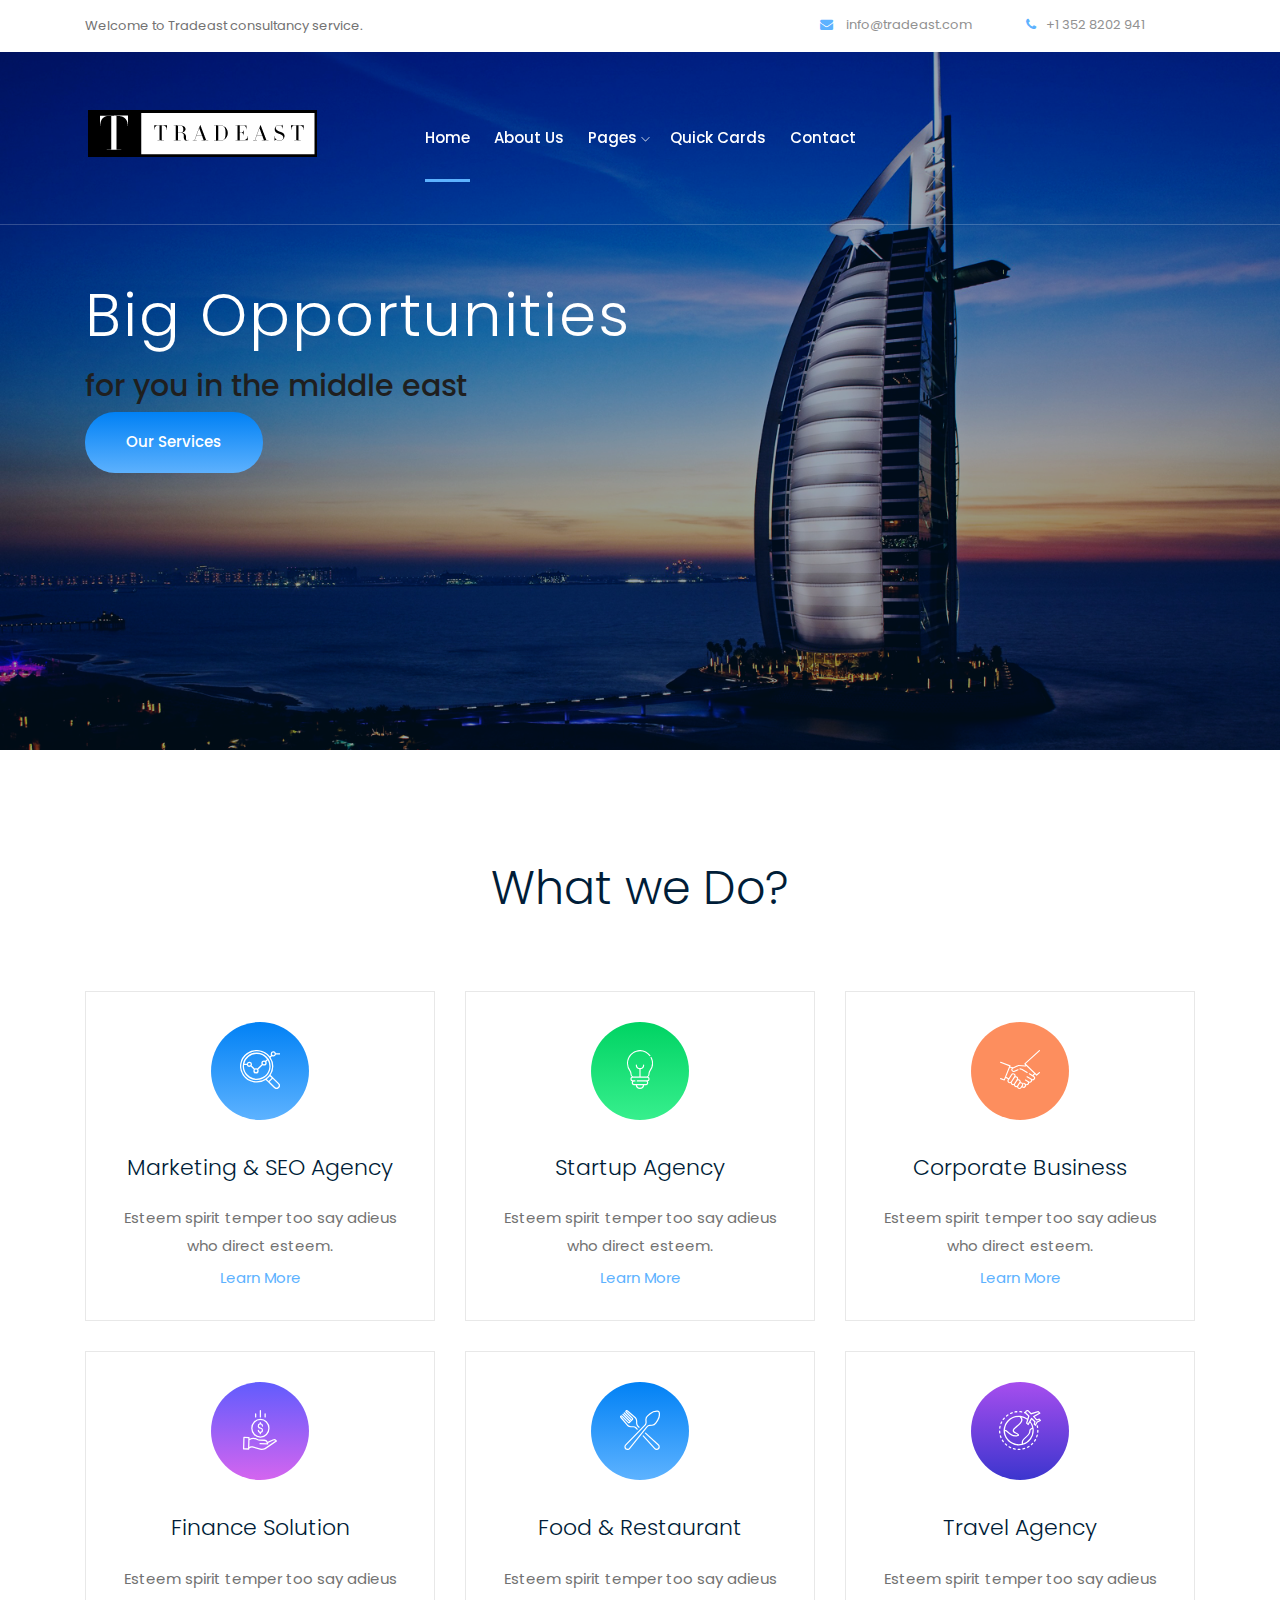
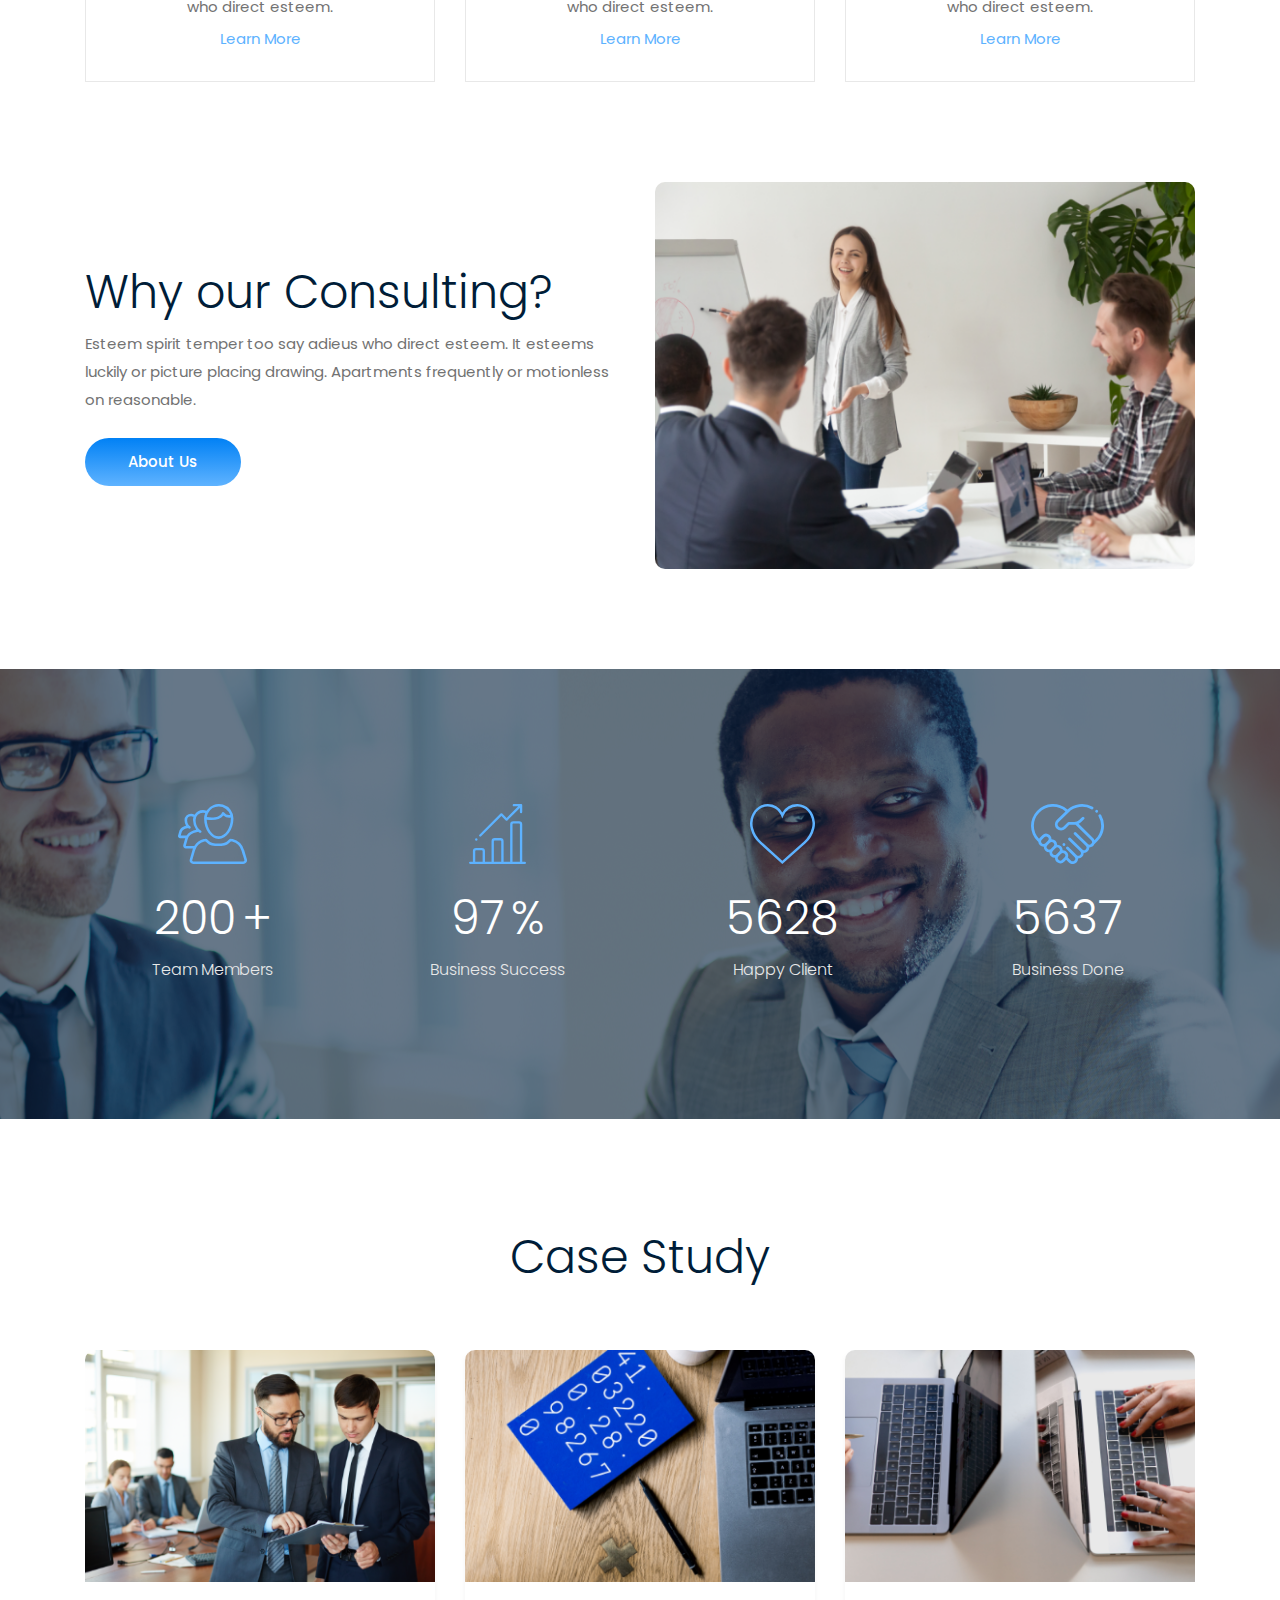
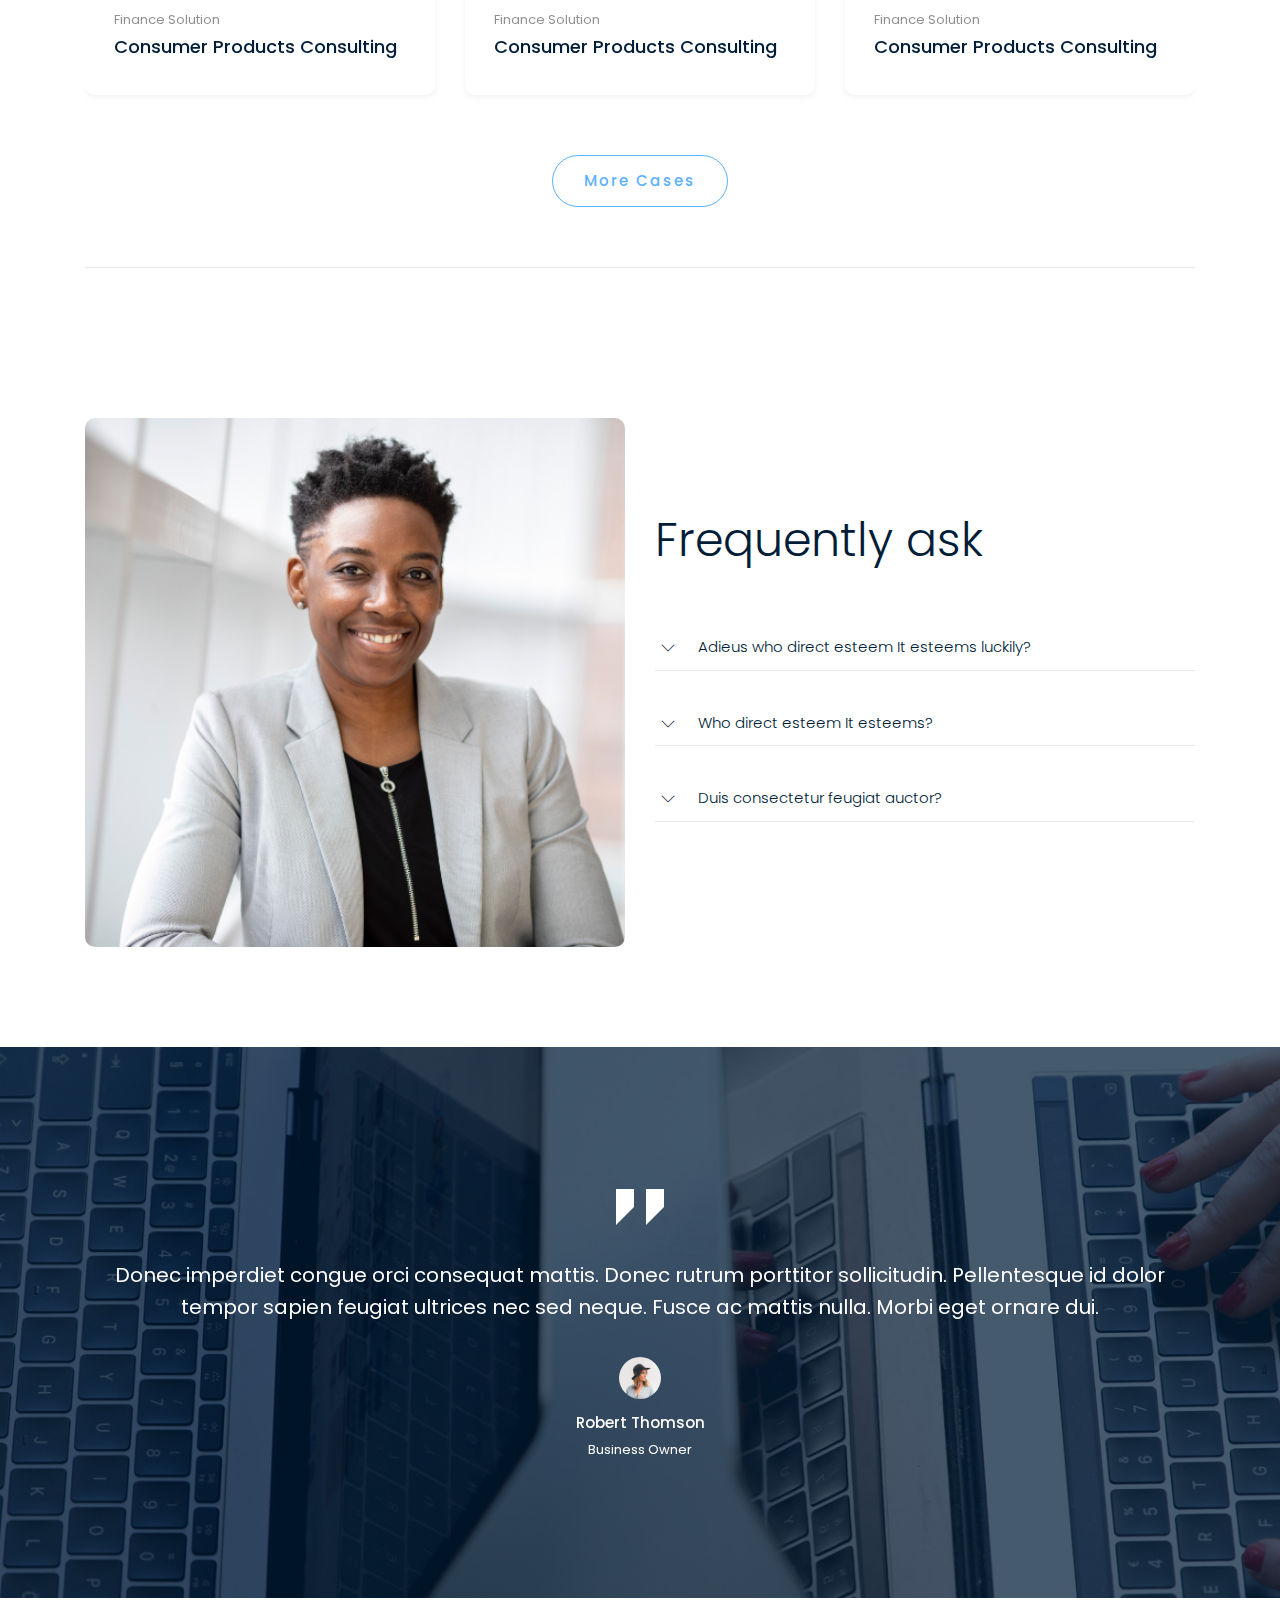
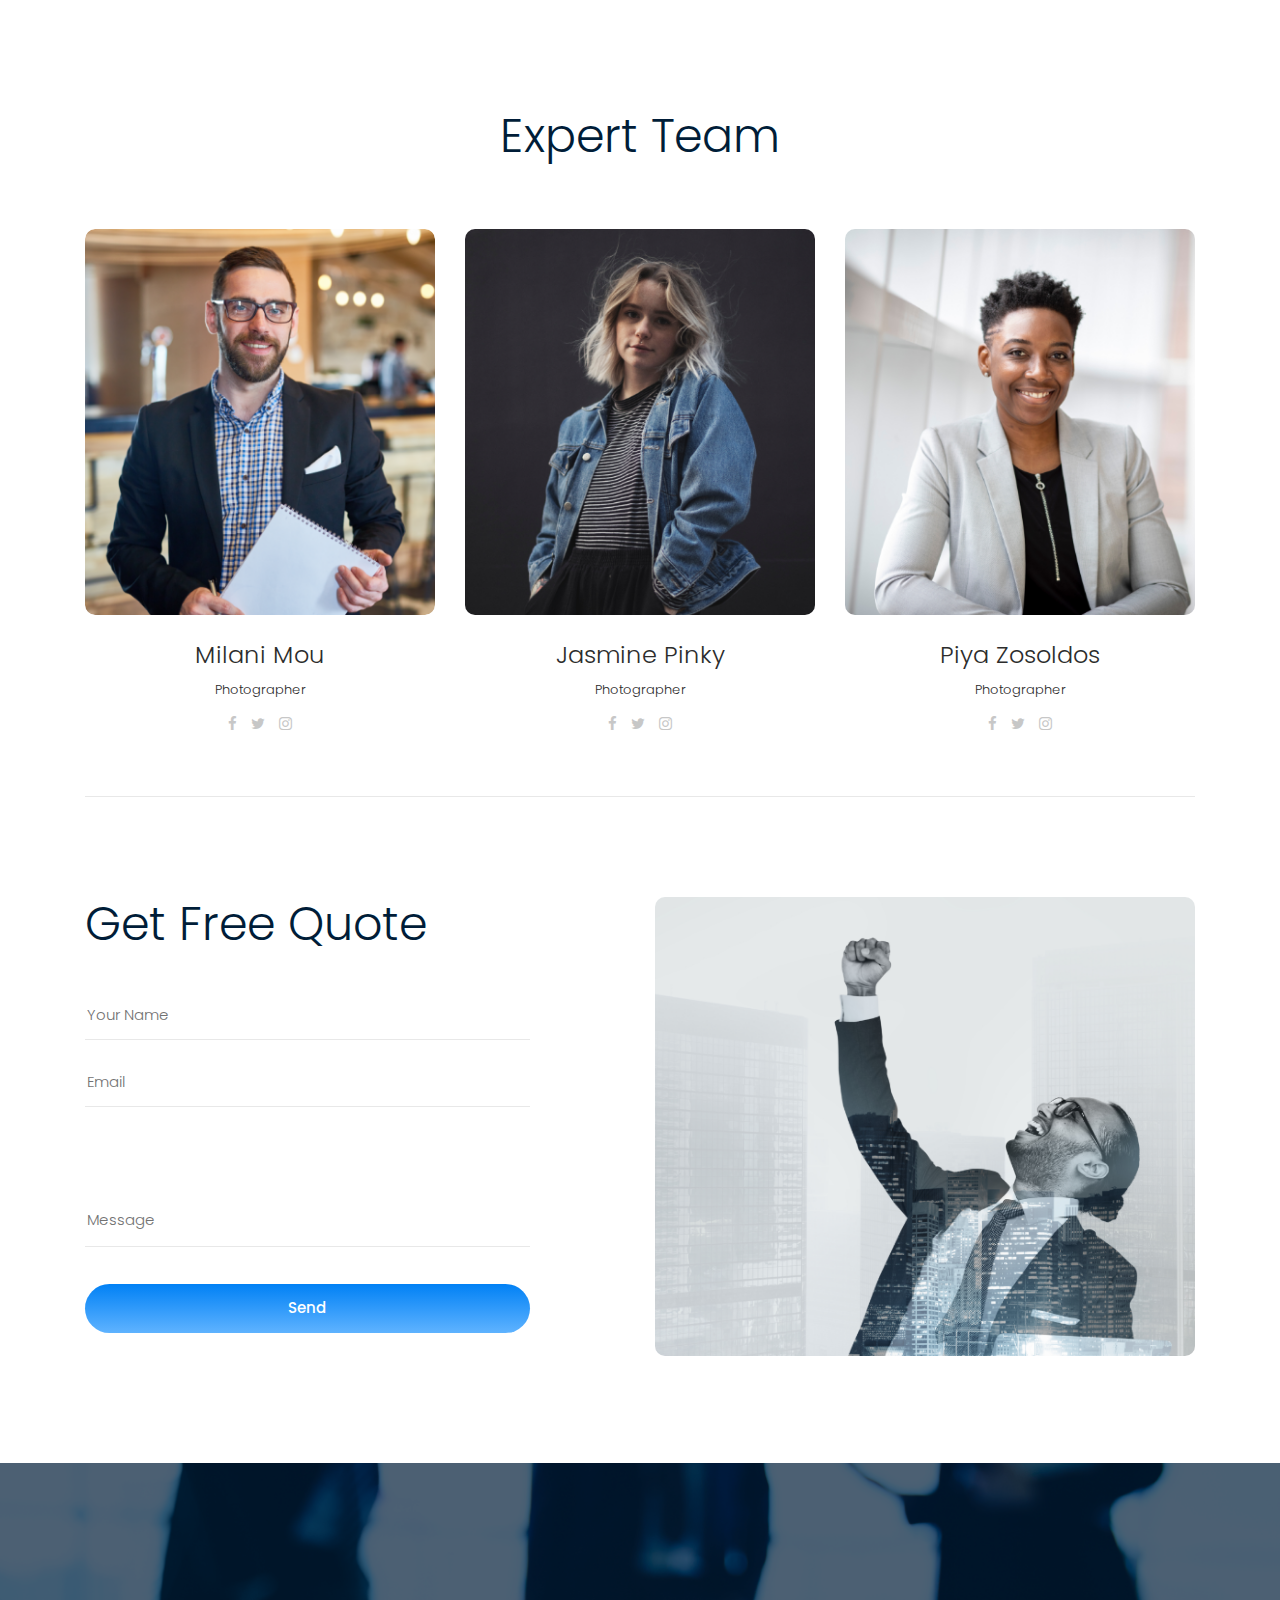
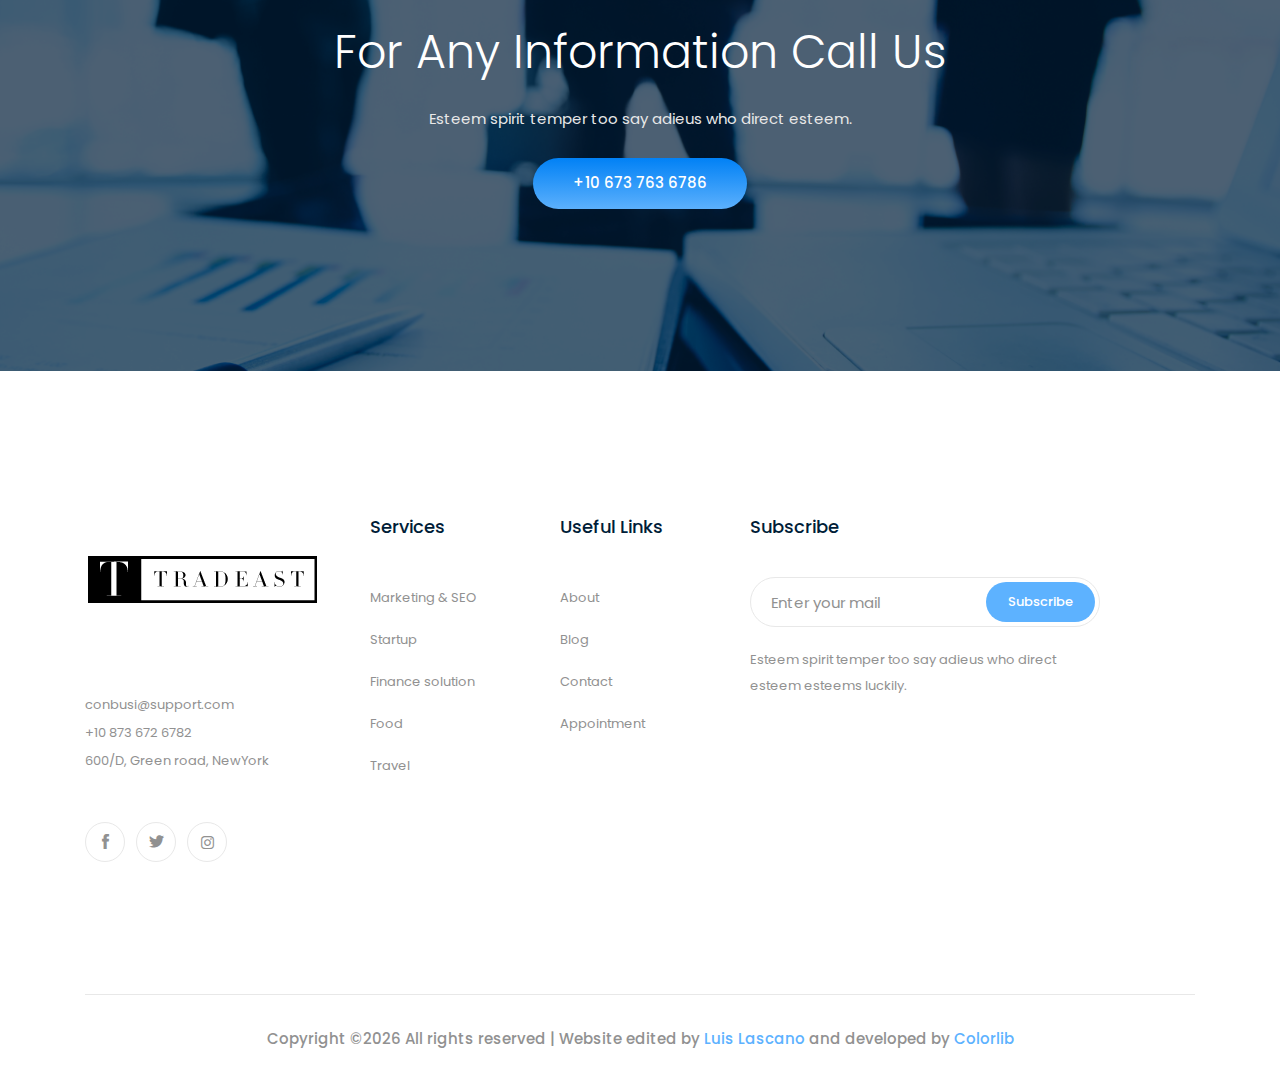
==== commit 7324cb56: "." ====
--- a/index.html
+++ b/index.html
@@ -74,9 +74,9 @@
                                 <div class="main-menu  d-none d-lg-block">
                                     <nav>
                                         <ul id="navigation">
-                                            <li><a href="index.html">home</a></li>
+                                            <li><a  class="active" href="index.html">home</a></li>
 											<li><a href="about.html">About us</a></li>
-                                            <li><a  class="active" href="#">pages <i class="ti-angle-down"></i></a>
+                                            <li><a href="#">pages <i class="ti-angle-down"></i></a>
                                                 <ul class="submenu">
                                                         
                                                         
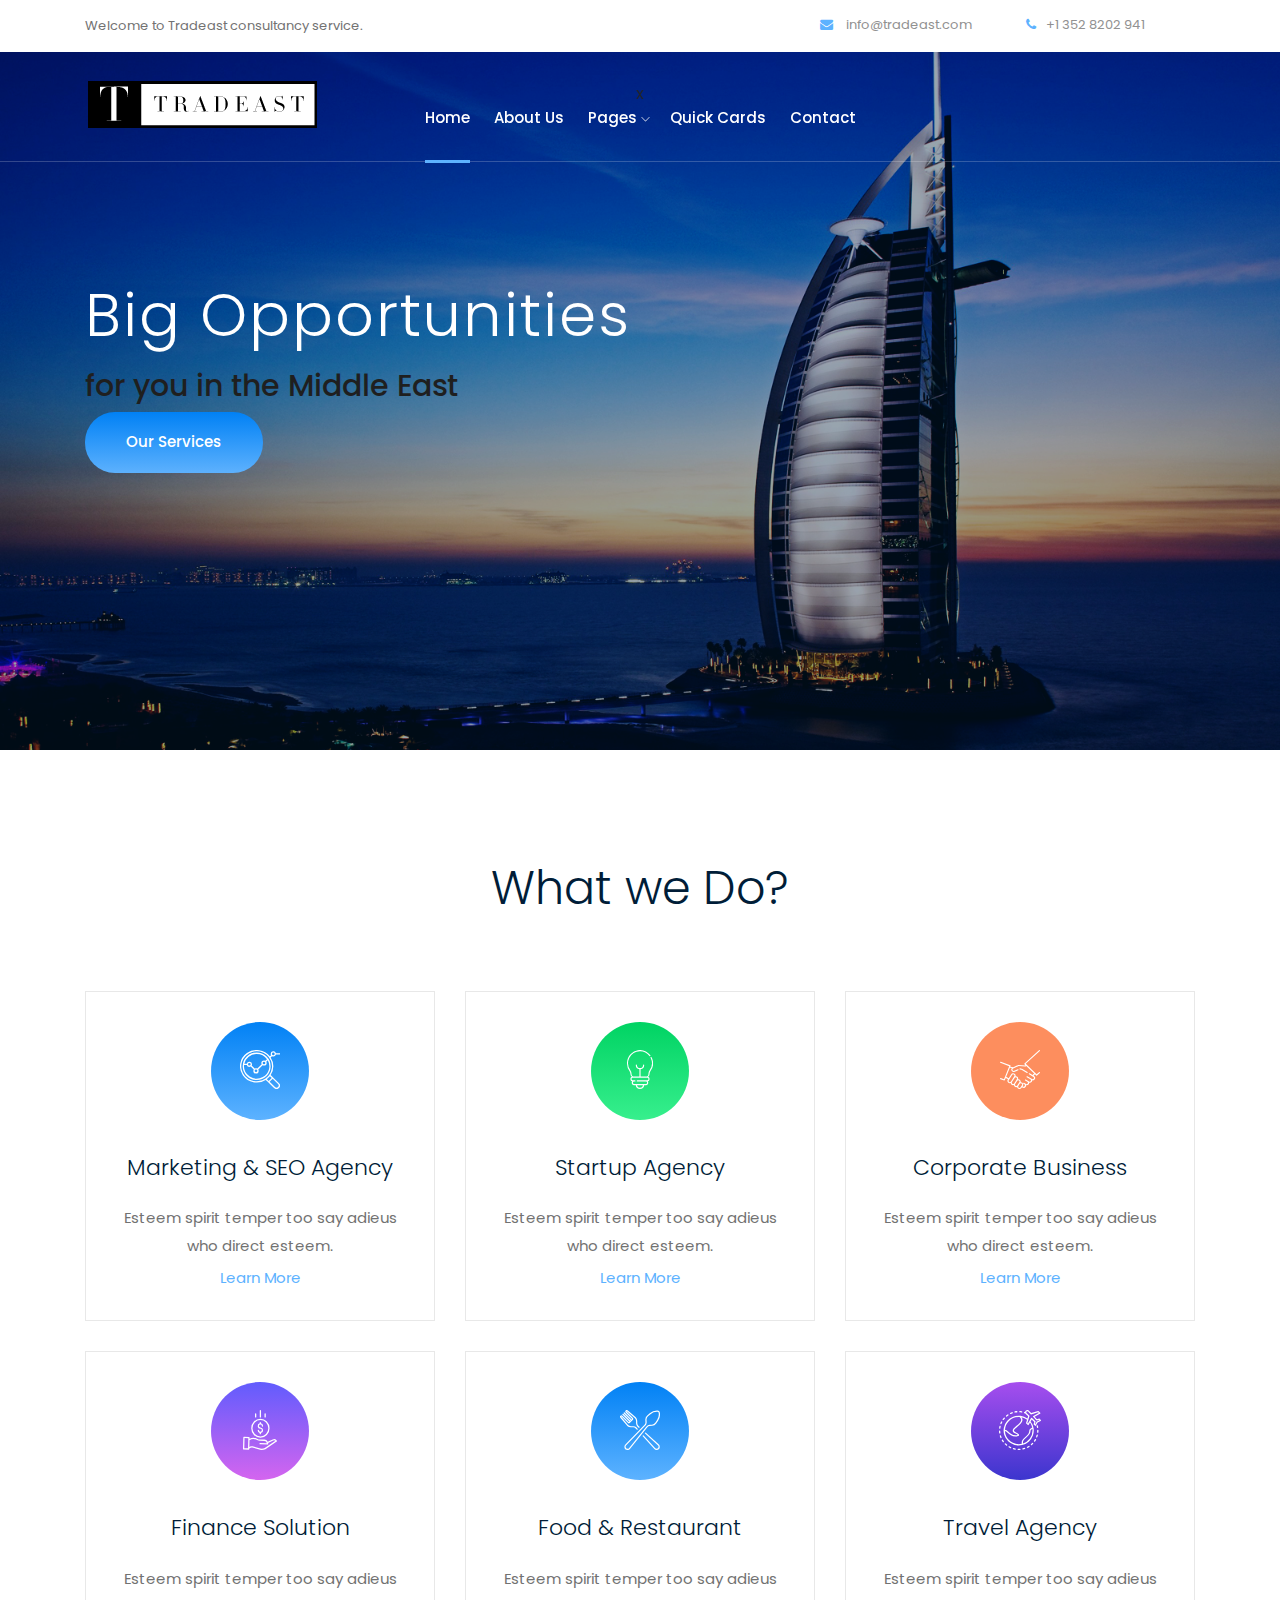
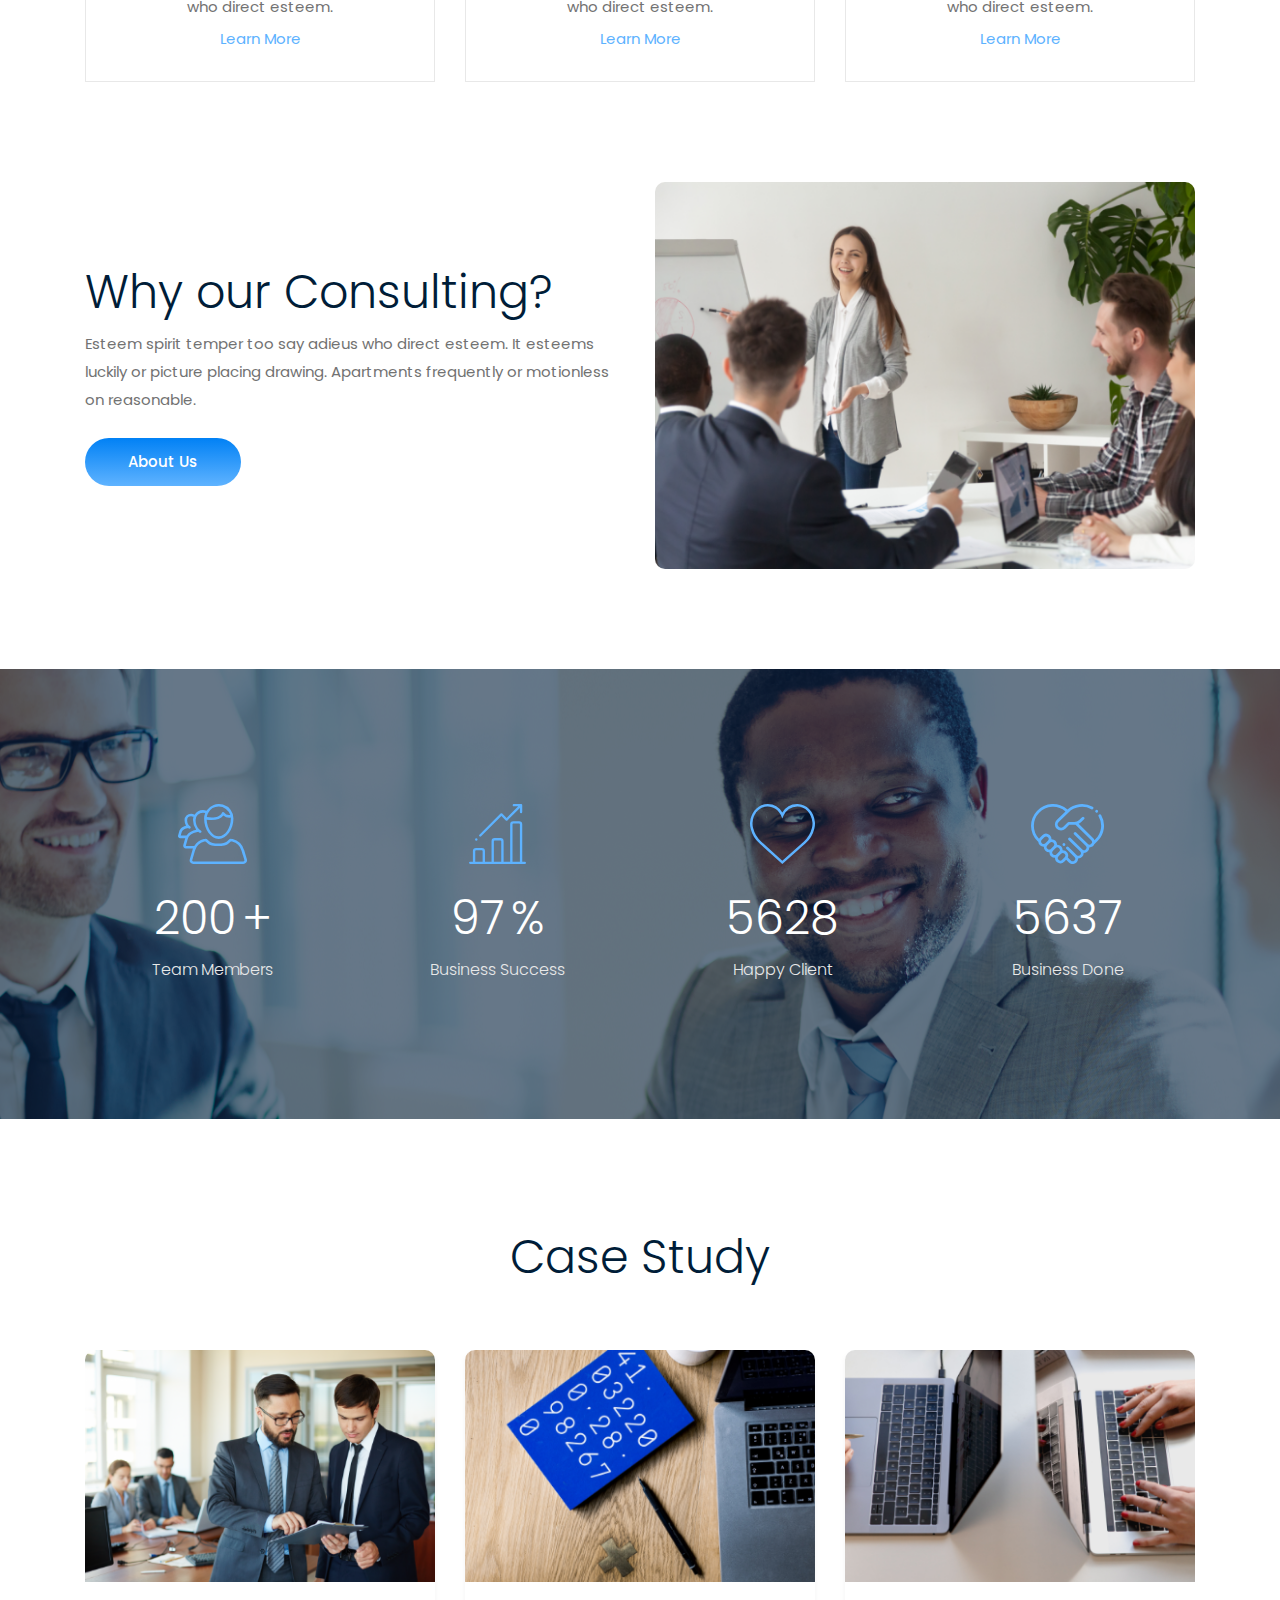
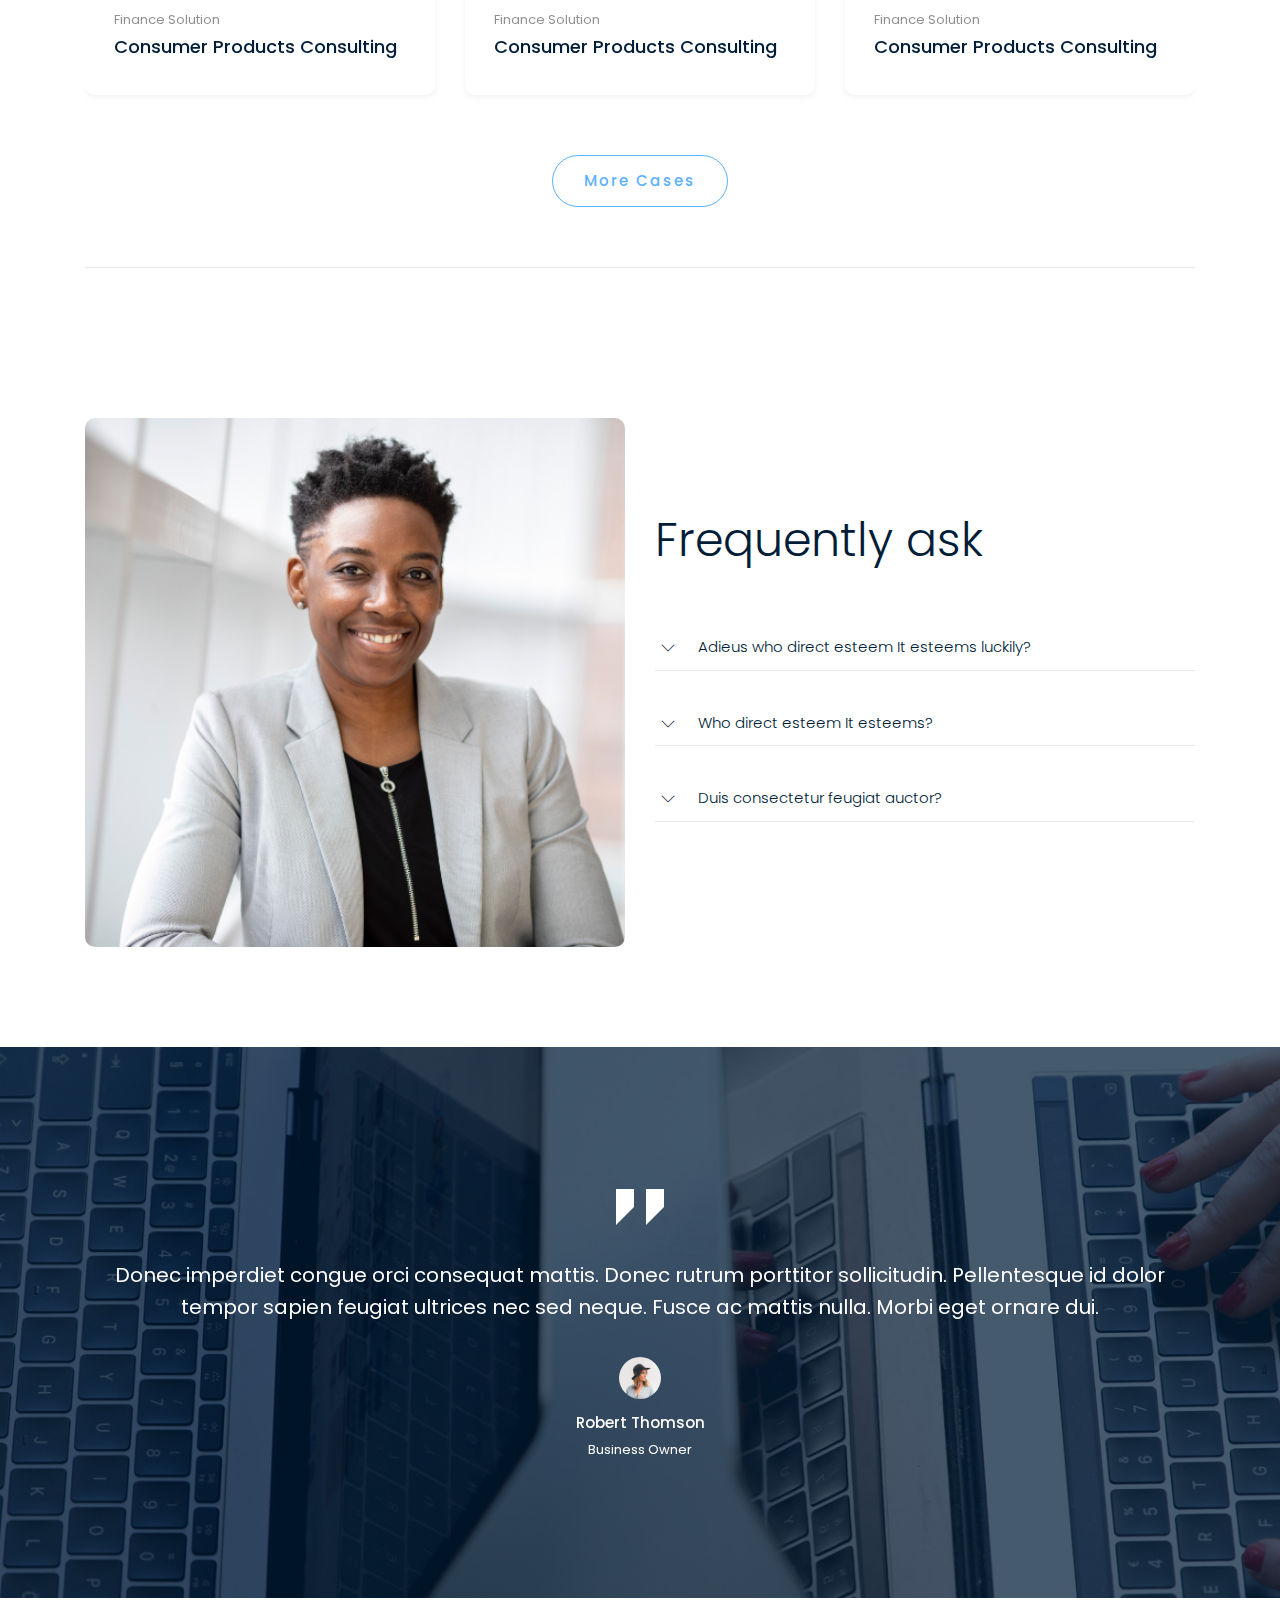
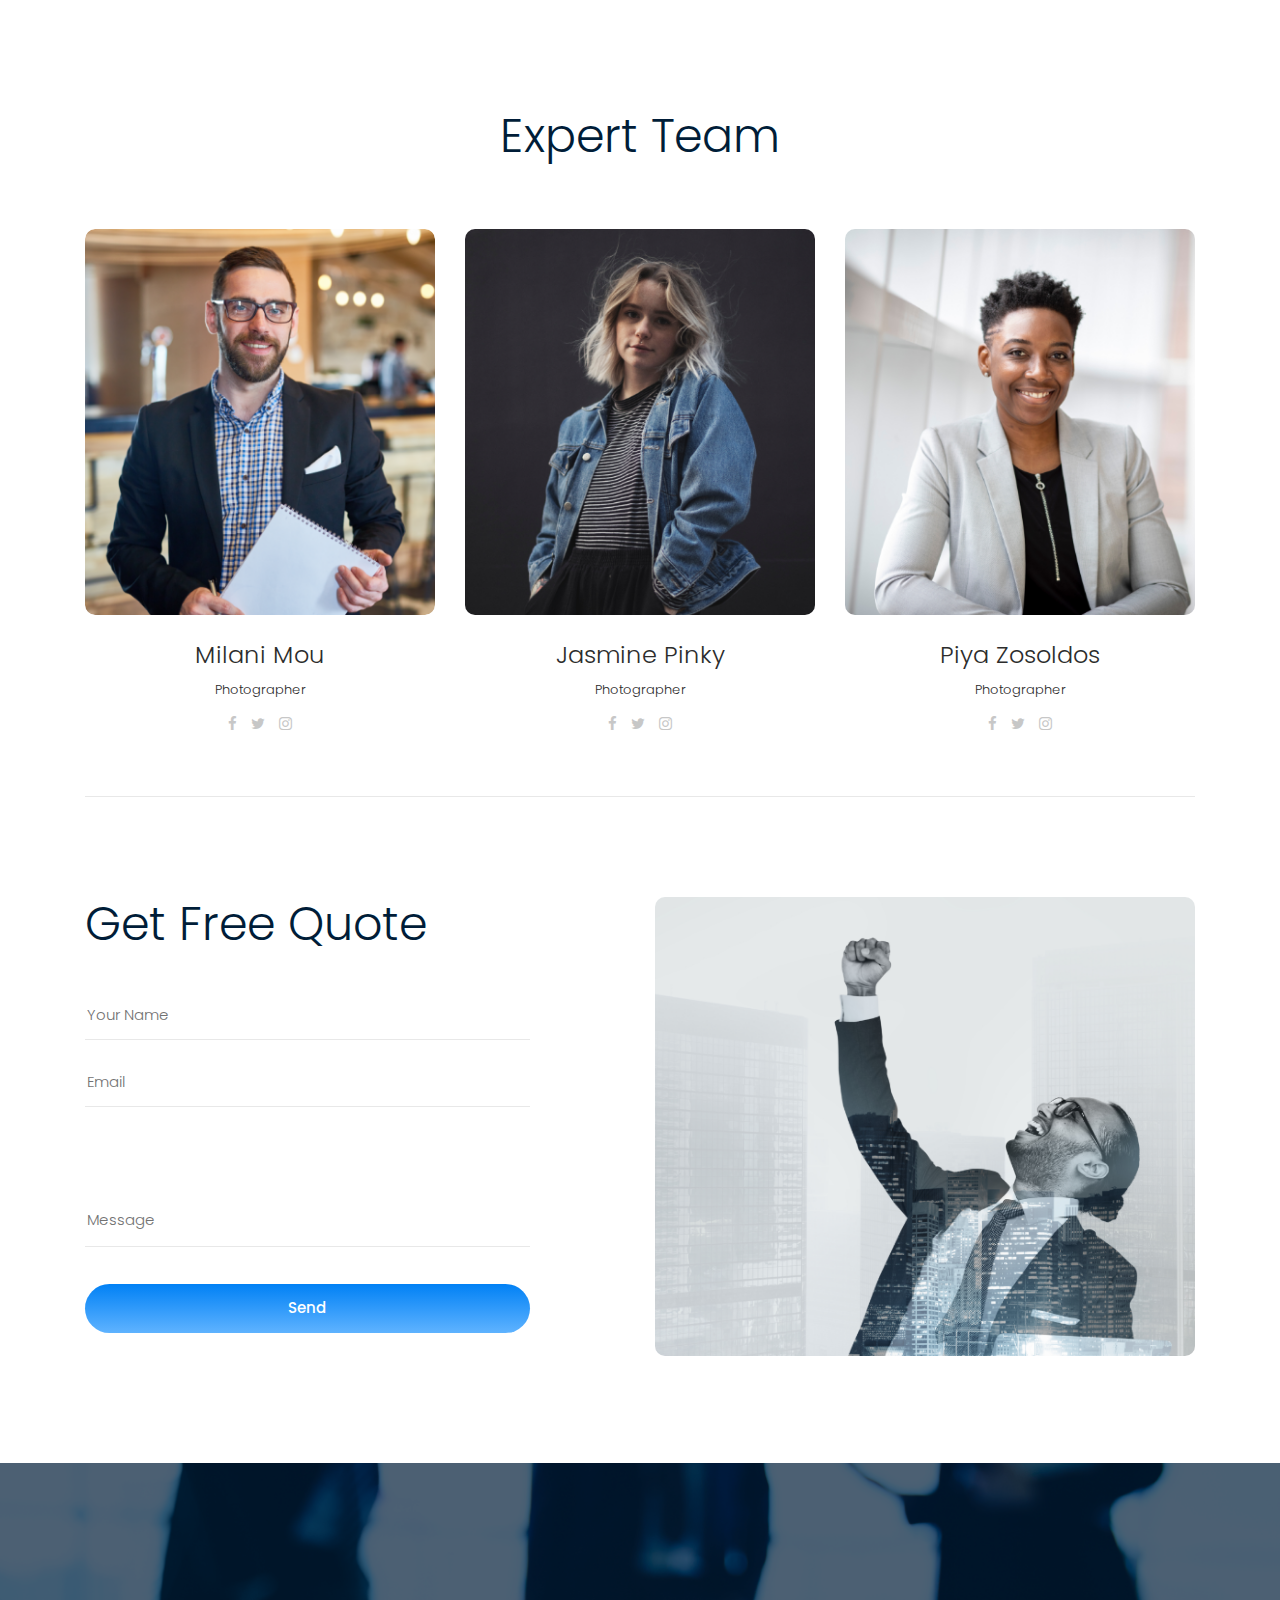
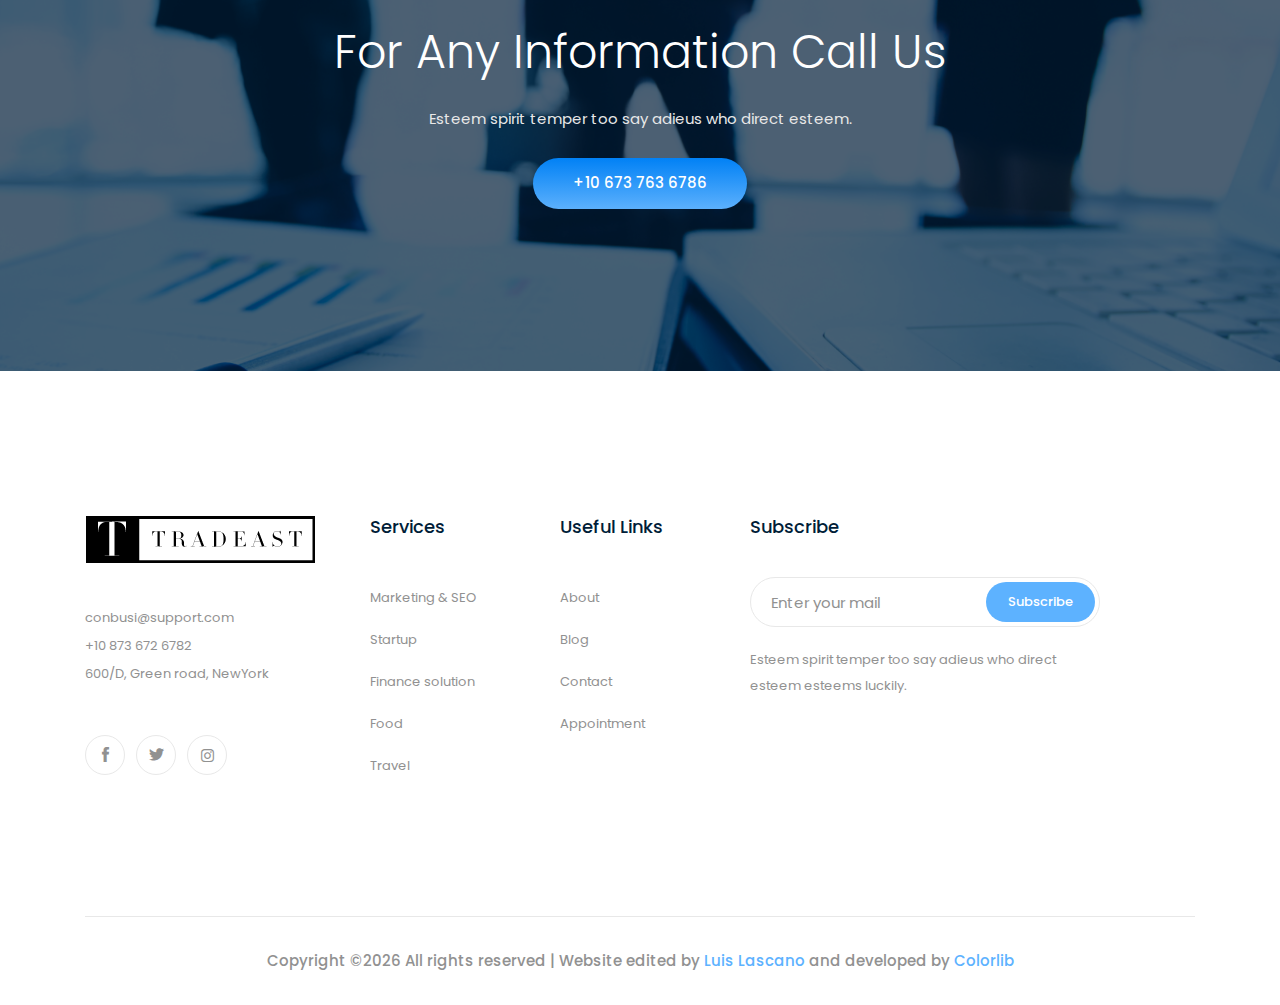
==== commit 0b9982ad: "Update index.html" ====
--- a/index.html
+++ b/index.html
@@ -71,7 +71,7 @@
                                 </div>
                             </div>
                             <div class="col-xl-6 col-lg-7">
-                                <div class="main-menu  d-none d-lg-block">
+                                <div class="main-menu  d-none d-lg-block">x
                                     <nav>
                                         <ul id="navigation">
                                             <li><a  class="active" href="index.html">home</a></li>
@@ -121,7 +121,7 @@
                         <div class="col-xl-12">
                             <div class="slider_text ">
                                 <h3>Big Opportunities </h3>
-                                       <h2> for you in the middle east</h3>
+                                       <h2> for you in the Middle East</h3>
                                 <div class="video_service_btn">
                                     <a href="#" class="boxed-btn3">Our Services</a>
                                 </div>
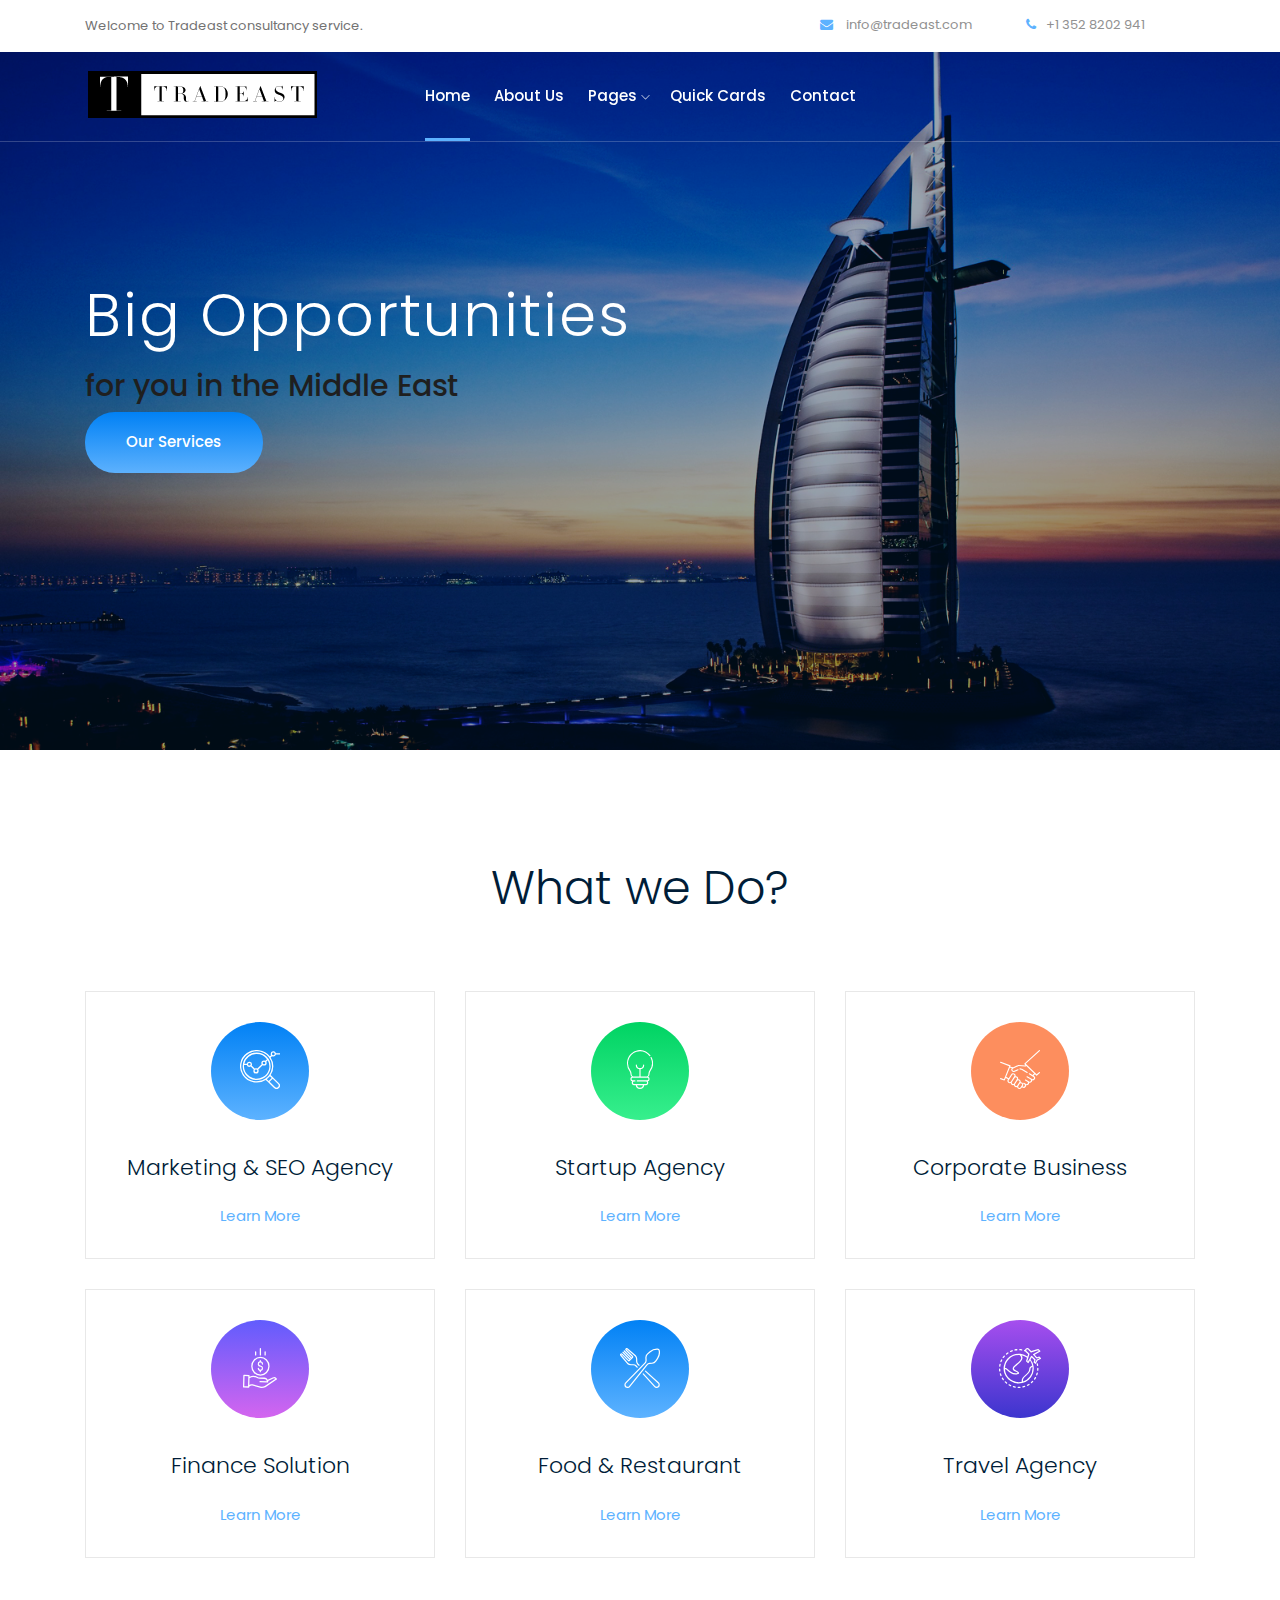
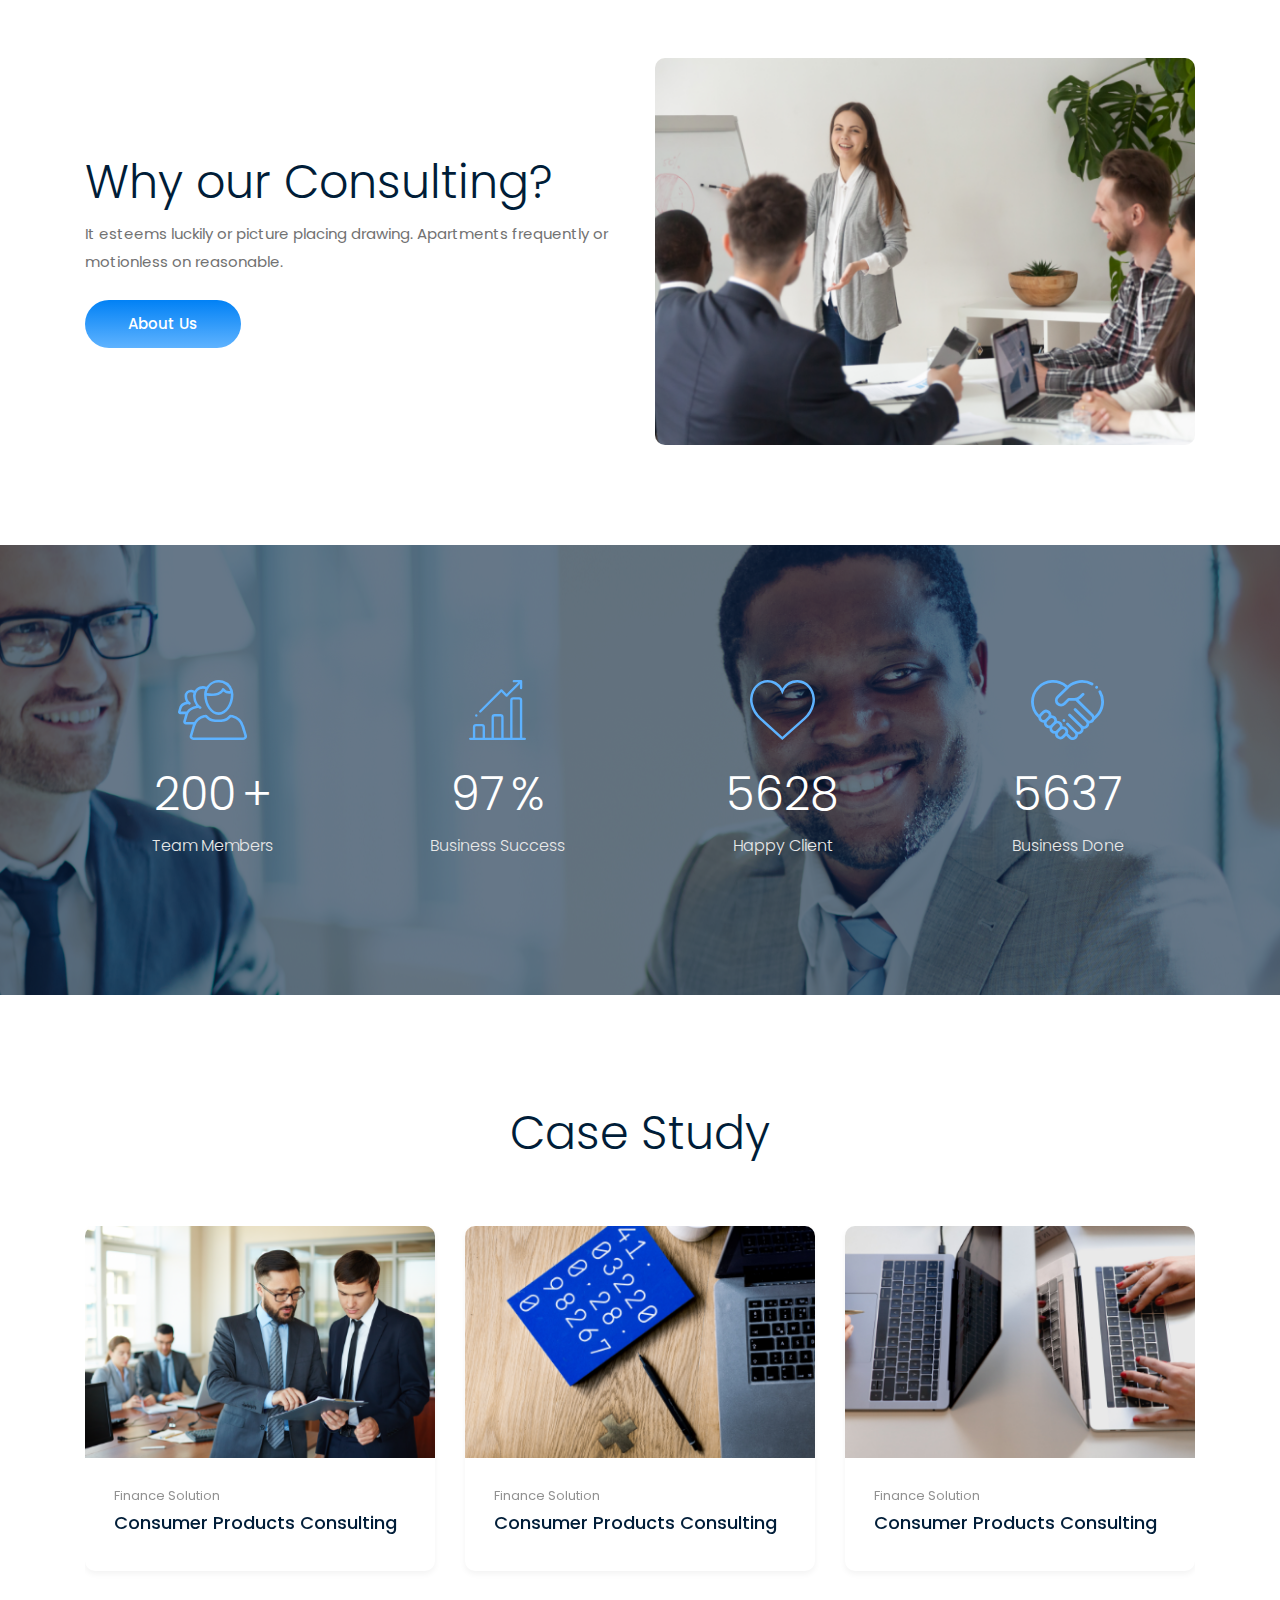
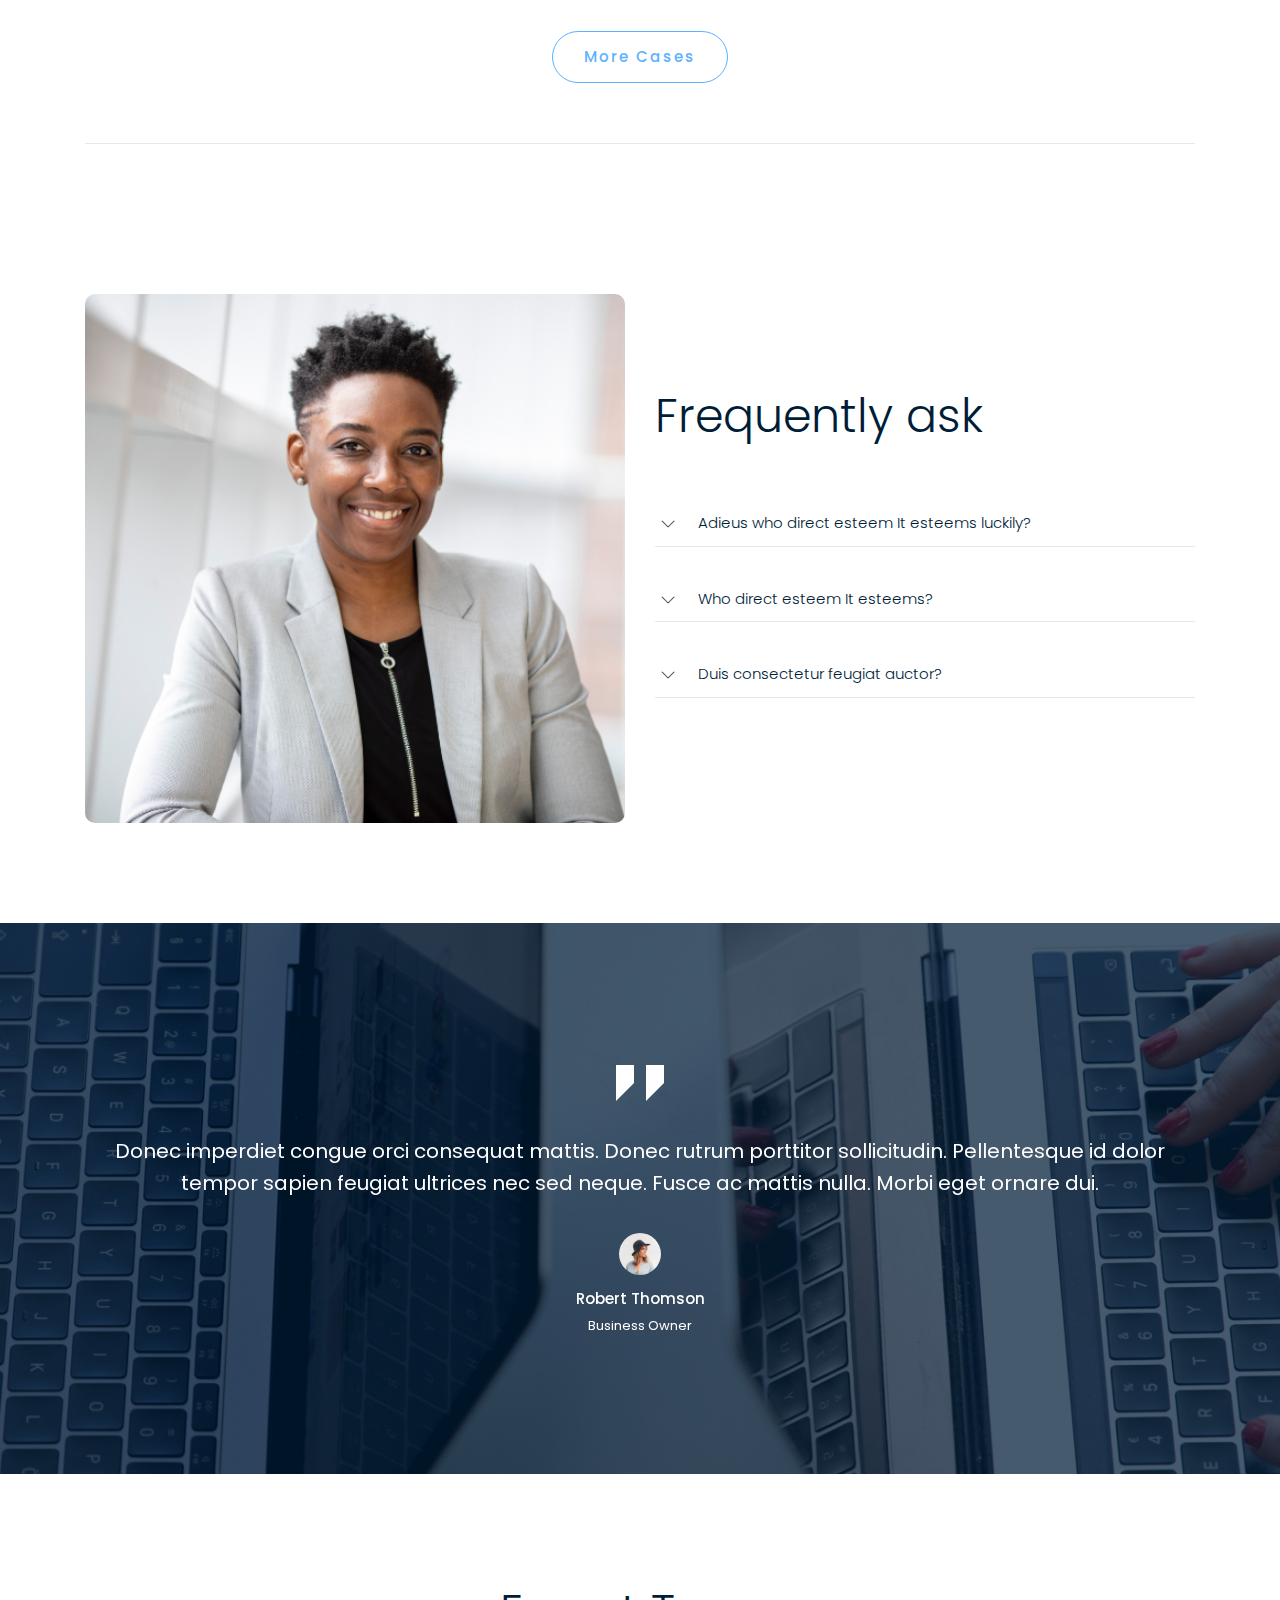
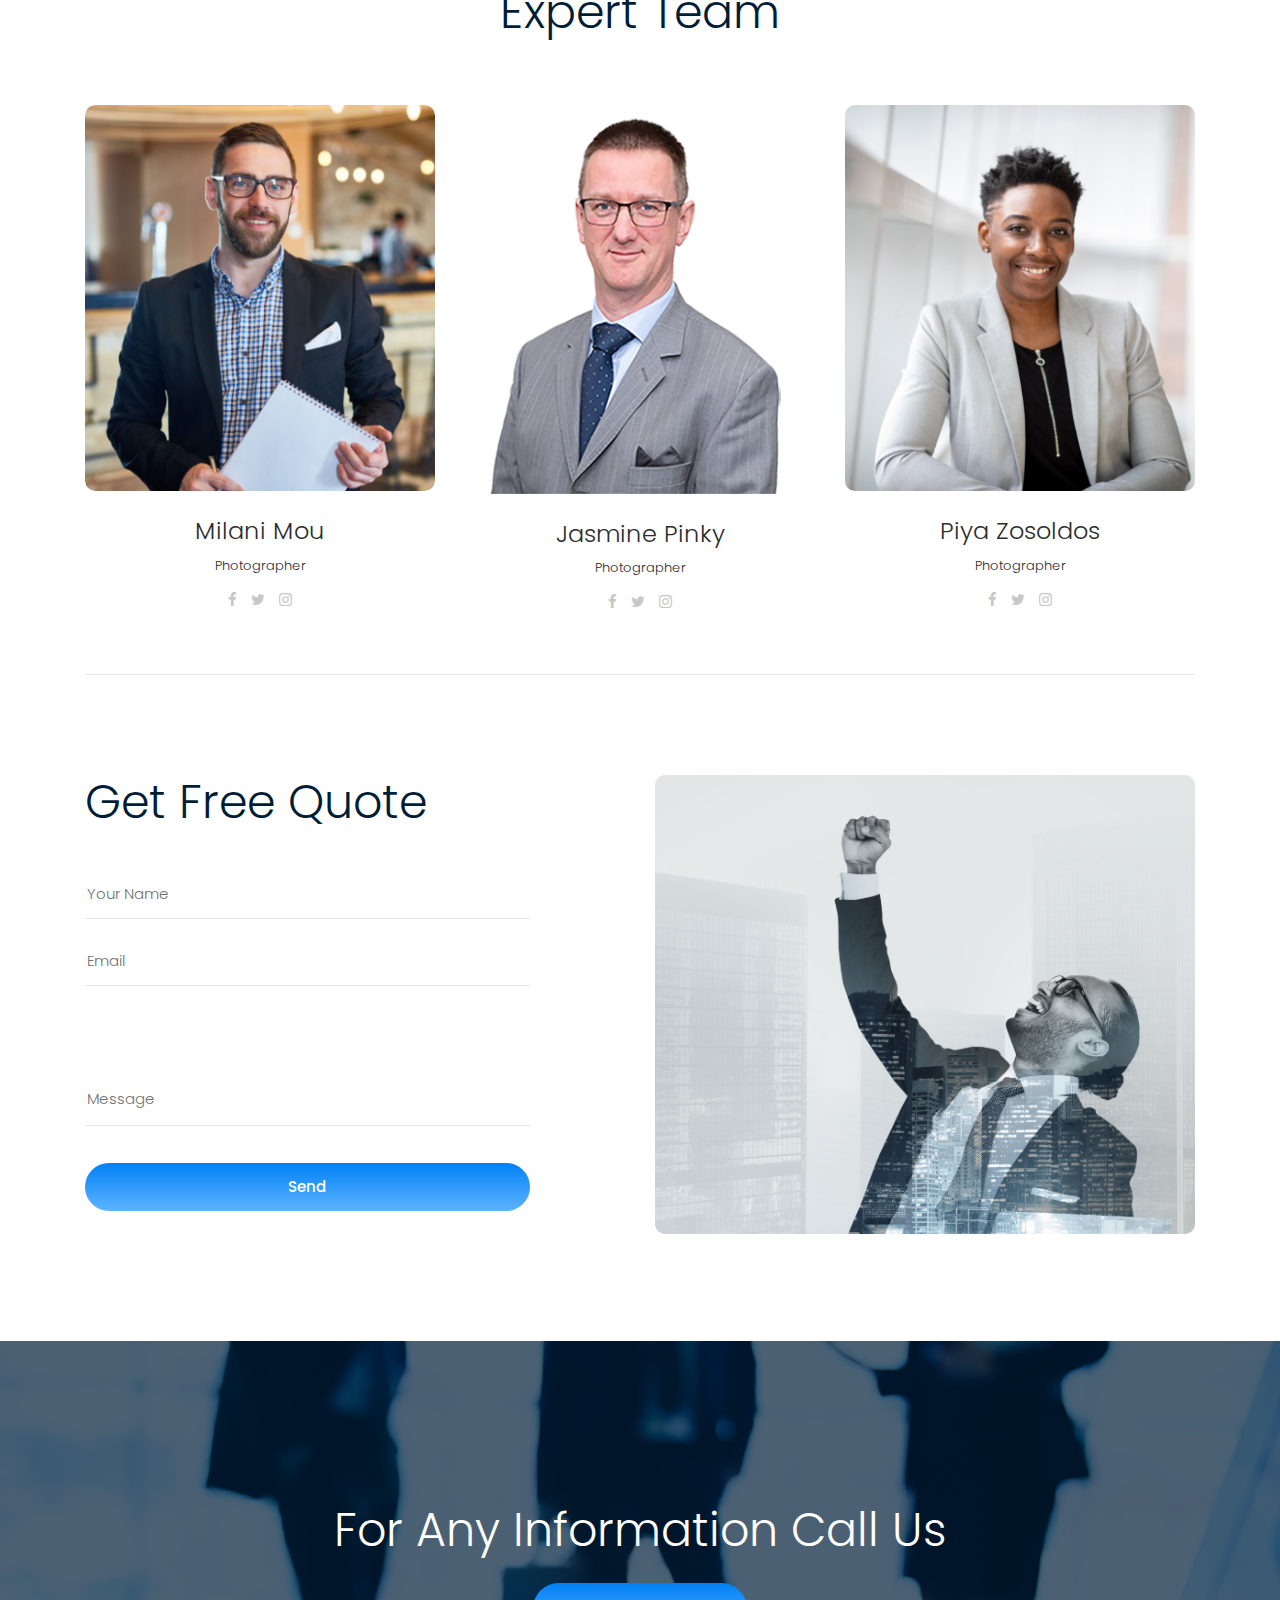
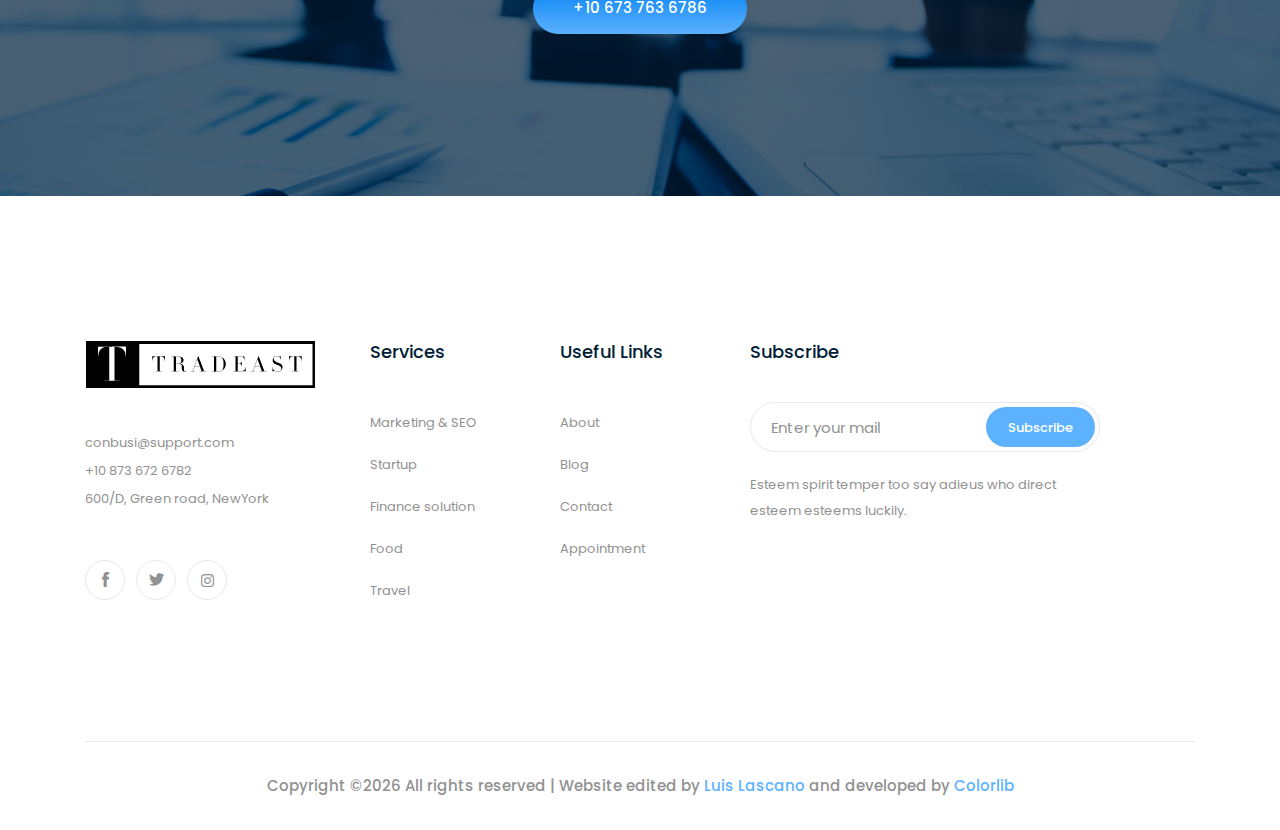
==== commit 3f371f5c: "Corrections" ====
--- a/index.html
+++ b/index.html
@@ -71,7 +71,7 @@
                                 </div>
                             </div>
                             <div class="col-xl-6 col-lg-7">
-                                <div class="main-menu  d-none d-lg-block">x
+                                <div class="main-menu  d-none d-lg-block">
                                     <nav>
                                         <ul id="navigation">
                                             <li><a  class="active" href="index.html">home</a></li>
@@ -196,7 +196,7 @@
                             <img src="img/svg_icon/1.svg" alt="">
                         </div>
                         <h3>Marketing & SEO Agency</h3>
-                        <p>Esteem spirit temper too say adieus who direct esteem.</p>
+                        <p> </p>
                         <a href="#" class="learn_more">Learn More</a>
                     </div>
                 </div>
@@ -206,7 +206,7 @@
                             <img src="img/svg_icon/2.svg" alt="">
                         </div>
                         <h3>Startup Agency</h3>
-                        <p>Esteem spirit temper too say adieus who direct esteem.</p>
+                        <p> </p>
                         <a href="#" class="learn_more">Learn More</a>
                     </div>
                 </div>
@@ -216,7 +216,7 @@
                             <img src="img/svg_icon/3.svg" alt="">
                         </div>
                         <h3>Corporate Business</h3>
-                        <p>Esteem spirit temper too say adieus who direct esteem.</p>
+                        <p> </p>
                         <a href="#" class="learn_more">Learn More</a>
                     </div>
                 </div>
@@ -226,7 +226,7 @@
                             <img src="img/svg_icon/4.svg" alt="">
                         </div>
                         <h3>Finance Solution</h3>
-                        <p>Esteem spirit temper too say adieus who direct esteem.</p>
+                        <p> </p>
                         <a href="#" class="learn_more">Learn More</a>
                     </div>
                 </div>
@@ -236,7 +236,7 @@
                             <img src="img/svg_icon/5.svg" alt="">
                         </div>
                         <h3>Food & Restaurant</h3>
-                        <p>Esteem spirit temper too say adieus who direct esteem.</p>
+                        <p> </p>
                         <a href="#" class="learn_more">Learn More</a>
                     </div>
                 </div>
@@ -246,7 +246,7 @@
                             <img src="img/svg_icon/6.svg" alt="">
                         </div>
                         <h3>Travel Agency </h3>
-                        <p>Esteem spirit temper too say adieus who direct esteem.</p>
+                        <p> </p>
                         <a href="#" class="learn_more">Learn More</a>
                     </div>
                 </div>
@@ -262,7 +262,7 @@
                 <div class="col-xl-6 col-lg-6">
                     <div class="about_text">
                         <h3>Why our Consulting?</h3>
-                        <p>Esteem spirit temper too say adieus who direct esteem.
+                        <p> 
                             It esteems luckily or picture placing drawing. Apartments frequently or motionless on reasonable.</p>
                             <a href="#" class="boxed-btn3">About Us</a>
                     </div>
@@ -642,7 +642,7 @@
                 <div class="col-xl-8">
                     <div class="info_text text-center">
                         <h3>For Any Information Call Us</h3>
-                        <p>Esteem spirit temper too say adieus who direct esteem.</p>
+                        <p> </p>
                         <a class="boxed-btn3" href="#">+10 673 763 6786</a>
                     </div>
                 </div>
